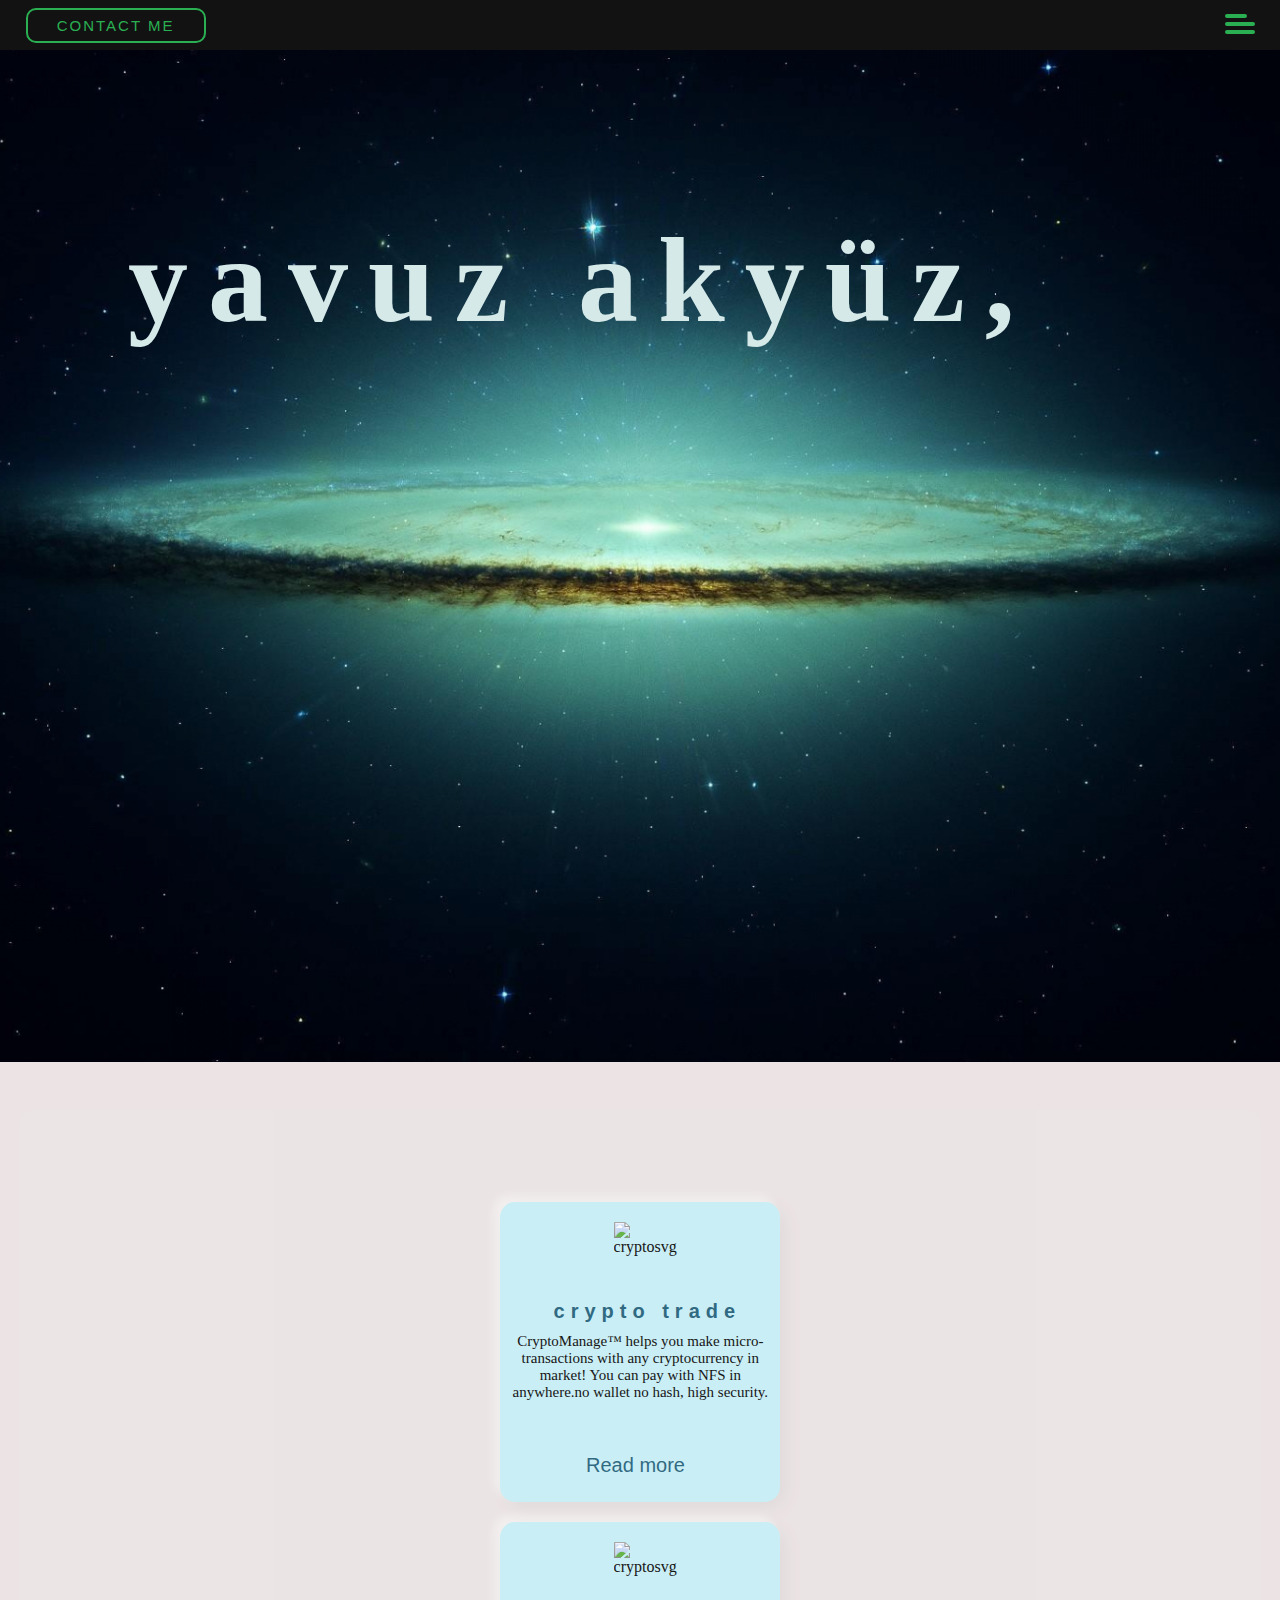
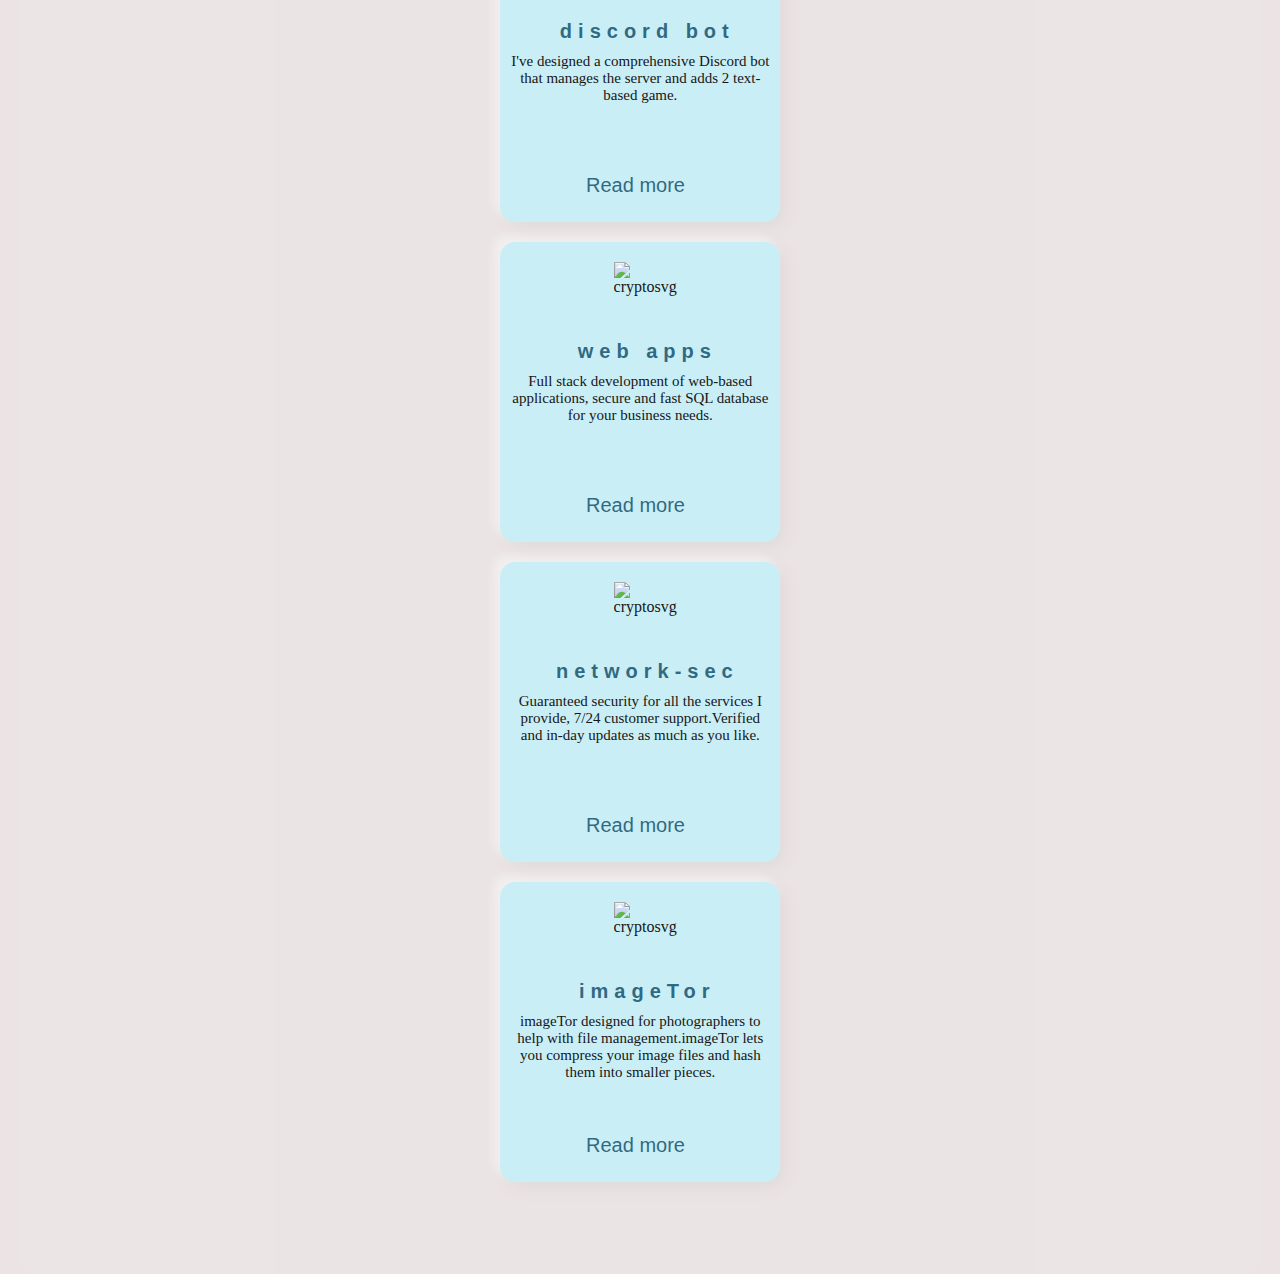
==== index.html @ 2e88dfce "PortfolioBeta2" ====
<!DOCTYPE html>
    <head>
        <meta charset="utf-8">
        <meta http-equiv="X-UA-Compatible" content="IE=edge,chrome=1">
        <title> portfolio.0.2 </title>
        <meta name="description" content="">
        <meta name="viewport" content="width=device-width">
        <link rel="stylesheet" href="./styles.css/styles.css">
        <link href="https://fonts.googleapis.com/css2?family=Roboto+Mono:ital@1&display=swap" rel="stylesheet">
        <link href="https://fonts.googleapis.com/css2?family=Ubuntu:wght@500&display=swap" rel="stylesheet">
        <link href="https://fonts.googleapis.com/css2?family=Permanent+Marker&display=swap" rel="stylesheet">
     </head>

    <body>
       
       
        <div class="bg-img">
        
        
            <h1 class="isim">
                yavuz akyüz, 
            </h1>
          
            <h2 class="meslek">
                software developer
            </h2>
          
            <img src="imgs/space-green.jpg" alt="bg-img" class="bg-img">
       
        
        
            <div class="firstscreen">
                <h1>For all your web solutions</h1>
                <p>Designing your web apps </p>
             </div>
       
         
           </div>
    
           <h1 class="headerbox">
            services
        </h1>
    
    
        <div class="body-box" id="bodyboxing">
            
              
            
            
            <div class="cards">

                <div class="card-img">
                    <img src="./imgs/bitcoin.png" alt="cryptosvg" width="120px" height="120px" class="imgimg">
                </div>
                
                <div class="card-content">
                    <h1 style="font-family: 'Trebuchet MS', 'Lucida Sans Unicode', 'Lucida Grande', 'Lucida Sans', Arial, sans-serif;">
                        <a href="#">crypto trade</a>
                    </h1>
                    <p>
                        CryptoManage™ helps you make micro-transactions with any cryptocurrency in market! You can pay with NFS in anywhere.no wallet no hash, high security. 
                    </p>
                </div>
                
                <div class="readmorediv">
                    <p class="readmorea"> <a href="#" >Read more</a> </p>
                </div>
            
            
            </div>
    
            <div class="cards">
               
                <div class="card-img">
                    <img src="./imgs/neural.png" alt="cryptosvg" width="120px" height="120px" class="imgimg">
                </div>
                
                <div class="card-content">
                    <h1 style="font-family: 'Trebuchet MS', 'Lucida Sans Unicode', 'Lucida Grande', 'Lucida Sans', Arial, sans-serif;">
                       <a href="#">discord bot</a> 
                    </h1>
                    <p>
                        I've designed a comprehensive Discord bot that manages the server and adds 2 text-based game.
                    </p>
                </div>
                <div class="readmorediv">
                    <p class="readmorea"> <a href="#" >Read more</a> </p>
                </div>
            </div>

            <div class="cards">
               
                <div class="card-img">
                    <img src="./imgs/javaapp.svg" alt="cryptosvg" width="120px" height="120px" class="imgimg">
                </div>
                
                <div class="card-content">
                    <h1 style="font-family: 'Trebuchet MS', 'Lucida Sans Unicode', 'Lucida Grande', 'Lucida Sans', Arial, sans-serif;">
                        <a href="#">web apps</a>
                    </h1>
                    <p>
                      Full stack development of web-based applications, secure and fast SQL database for your business needs. 
                    </p>
                </div>
                <div class="readmorediv">
                    <p class="readmorea"><a href="#" >Read more</a> </p>
                </div>
            </div>

            <div class="cards">
               
                <div class="card-img">
                    <img src="./imgs/seccam.svg" alt="cryptosvg" width="120px" height="120px" class="imgimg">
                </div>
                
                <div class="card-content">
                    <h1 style="font-family: 'Trebuchet MS', 'Lucida Sans Unicode', 'Lucida Grande', 'Lucida Sans', Arial, sans-serif;">
                        <a href="#">network-sec</a>
                    </h1>
                    <p>
                        Guaranteed security for all the services I provide, 7/24 customer support.Verified and in-day updates as much as you like. 
                    </p>
                </div>
                <div class="readmorediv">
                    <p class="readmorea"><a href="#" >Read more</a> </p>
                </div>
            </div>


            <div class="cards">
               
                <div class="card-img">
                    <img src="./imgs/landscape.png" alt="cryptosvg" width="120px" height="120px" class="imgimg">
                </div>
                
                <div class="card-content">
                    <h1 style="font-family: 'Trebuchet MS', 'Lucida Sans Unicode', 'Lucida Grande', 'Lucida Sans', Arial, sans-serif;">
                        <a href="#">imageTor</a>
                    </h1>
                    <p>
                        imageTor designed for photographers to help with file management.imageTor lets you compress your image files and hash them into smaller pieces.
                    </p>
                </div>
                <div class="readmorediv">
                    <p class="readmorea"><a href="#" >Read more</a> </p>
                </div>
            </div>
    
            
    
        </div>   
         

                <div class="contactactive">






                </div>
      
            <div class="contactmeblock">
                
                    <div class="socialmedia">
                        
                        
                        
                        
                        
                        <div class="socialimgs" id="skype">   <img src="./imgs/skype.svg" alt="">     </div>  
                        <div class="socialimgs" id="discord">   <img src="./imgs/Discord-Logo-Color.png" alt="" width="50px" height="50px">     </div> 
                        <div class="socialimgs" id="mail">   <img src="./imgs/mail.svg" alt="">     </div> 
                        <div class="socialimgs" id="telegram">   <img src="./imgs/telegram.svg" alt="" width="40px" height="40px">     </div> 
                        <div class="socialimgs" id="spotify">   <img src="./imgs/spotify.svg" alt="">     </div> 
                       
                        
                
                
                
                
                
                    </div>

                  




            </div>


          <!--   <div class="someblock">
                <p>Lorem ipsum dolor, sit amet consectetur adipisicing elit. Dolor ex eius non necessitatibus similique eveniet, nam dolore numquam dolorem quia, laborum odit! Culpa, provident pariatur? Necessitatibus ut adipisci odio error!</p>
            </div>  -->
    
    
        
    
    
    
        <nav >
         
         
            
            
             <div class="navbar">
               
               <!-- <div class="contact-button-div">
                        <a  href="#" class="contact-button">
                            Contact me
                        </a>
                </div>   -->


                <div class="contact-button-div">
                        <button class="contact-button">
                            contact me
                        </button>
                </div> 



                <ul class="navbar-contents">
                <li>
                <a href="index.html">Home </a>
               </li>
               <li>
                <a href="blog.html">Blog</a>
               </li>
                <li>
                <a href="#">About me</a>
                </li>
                <li>
                <a href="#">Projects</a>
                </li>
                

                </ul>
            
            
            
            
            
            
            </div>
    
           
            <div class="nav-link-container">

             <ul class="nav-links">
               <li>
                <a href="index.html">Home</a>
               </li>
               <li>
                <a href="blog.html">Blog</a>
            </li>
            <li>
                <a href="#">About me</a>
            </li>
            <li>
                <a href="google.com">Projects</a>
            </li>
            </ul>
         
        </div>
        
       
           
        
        
        <div class="burger" id="burgero">
                <div class="burgerpiece1">  </div>
                <div class="burgerpiece2"> </div>
                <div class="burgerpiece3"> </div>
            </div>
            
        
        </nav>
        
    
       
     <!--   <div class="baslik">
            <p>
                Yavuzhan Akyüz 
            </p>
            <div class="baslik-alti">
            <p >
                developer
            </p>
        </div>
        </div>
         
        <div class="para"> 
          
        <ul class="para-list">
               
               <li> HTML </li>
               <li> CSS </li>
               <li> JAVA</li>
               <li>JAVASCRIPT</li>

           </ul>
       
        </div>

    -->
        
       
         <div class="low-section">
             <p> </p>
         </div>

        
        
     <script src="app.js"></script>
    
    
    </body>



   </html>
---- styles.css/styles.css ----
* {
    margin: 0;
    padding: 0;
    box-sizing: border-box ;
    
  }
  
  
  
  body{
      
      height: 300vh;
      width: 100%;
      position: relative;
      overflow-x: hidden;
      
      min-height: 200vh;
      display: flex;
      justify-content: center;
      align-items :center;
      background: rgb(236, 228, 228);
      flex-wrap: wrap;
      
      z-index: 0;
      
     /* 
      background-image: url(../imgs/arcticmoun.jpg);
      background-size: 100% 60%;
      background-repeat: no-repeat;     */ 
    /*
       background-image: url(../imgs/spacebg.jpg);
       background-size: 100% 100%;
       background-repeat: no-repeat;    */
  
  
    }
    

    .bg-img {
        object-fit: cover;
        
        height: 59%;
        width: 100%;
        position: absolute;
        top:0;
        left:0;
        z-index: -1;
        display: flex;
        align-content: center;
        justify-content: space-evenly;
        
    }
    
    .isim{
      
        position: absolute;
        top: 20%;
        left: 10%;
        font-size: 120px;
         color: rgb(213, 233, 233);
        letter-spacing: 20px;
        font-family: 'Permanent Marker', cursive;

    }

    .meslek{
        display: none;
        position: absolute;
        top: 30%;
        
        font-size: 120px;
        color: white;
        letter-spacing: 20px;
    }




   .firstscreen{
        display: none;
        margin-right: 600px;
        margin-top: 400px;
        margin-left: 200px;
        margin-bottom: 200px;
        height: 400px;
        width: 600px;
        background-color: black;
        opacity: 0.8;
        z-index: 0;
   }
   
   
    /* .body-box{
        background-color: rgb(250, 242, 242);
        border-radius: 15px;
        opacity: 0.8;
        position: absolute;
        top: 10%;
        align-self: center;
        width: 1300px;
        height: 700px;
        z-index: -1;
        display: flex;
        justify-content: space-around;
        align-items: center;
        flex-wrap: wrap;
      
    } */
    
     .body-box{
        overflow-y: hidden;
       /* background-color: rgb(250, 242, 242); */
        background: rgb(236, 228, 228); 
       
        border-radius: 15px;
        opacity: 0.9;
        position: absolute;
       /* top: 4.2%; */
        top: 38%;
        align-self: center;
        width: 97%;
        height: 600px;
        z-index: -1;
        display: flex;
        justify-content: space-around;
        align-items: center;
        flex-wrap: unset;
        padding-right: 20px;
        padding-left: 20px;
      
    } 

    .headerbox {
       display: none;
        padding-left: 25px;
        
        position: relative;
        width: 100%;
        height: 60px;
        top:-15%;
        padding-top:  60px;
        color: rgb(5, 3, 3);
        text-transform: lowercase;
        letter-spacing: 2px;
        font-family: -apple-system, BlinkMacSystemFont, 'Segoe UI', Roboto, Oxygen, Ubuntu, Cantarell, 'Open Sans', 'Helvetica Neue', sans-serif;
        font-size: 50px;
    }

    

  
    .body-box .cards {
        overflow: hidden;
        background-color: rgb(199, 239, 247);
        opacity: 1;
        margin-top: 20px;
        margin: 10px;
        padding: 50px 30px; 
        width: auto;
        height: auto;
        display: flex;
        flex-direction: column;
        align-items: flex-start;
        width: 280px;    /* width 340px  büyük hlai */ 
        height: 520px;   /* height 520px  büyük hali*/ 
        justify-content: start;
        border-radius: 15px;
       /*  box-shadow: -6px -6px 20px rgba(255,255,255,0.6),  
                    6px 6px 20px rgba(0,0,0, 0.5);  */
                    
                    box-shadow:  -6px -6px 10px rgba(255,255,255,0.5),
                     6px   6px 20px    rgba(0,0,0, 0.05);   
                    z-index: 2;
                 transition: all 0.2s ease-in;
                      
    }


    .body-box .cards:hover
    {
        box-shadow:  -6px -6px 20px rgba(255,255,255,0.6),  
         6px 6px 20px rgba(0,0,0, 0.5);
       /* box-shadow: inset -6px -6px 10px rgba(255,255,255,0.5),
                    inset 6px   6px 20px    rgba(0,0,0, 0.05);  */

        
        transform: scale(1.1);
        background-color: rgb(42, 175, 82);
    
    }
    
    
    
    .body-box .cards .card-img {
     
       align-self: center;
       margin-top: 10px;

    }
  
    .body-box .cards p{
        
        font-size: 20px;
        margin-top: 5px;
        cursor: default;
        
 
     }
     .body-box .cards h1 a{
        color: rgb(27, 93, 119);
        font-family: 'Trebuchet MS', 'Lucida Sans Unicode', 'Lucida Grande', 'Lucida Sans', Arial, sans-serif;
        text-decoration: none;
        align-self: center;
        font-size: 30px;
        margin-top: 10px;
        letter-spacing: 6px;
        
     }
  
     .card-content{
        position: relative;
        right: 13.5%;
        
        text-align: center;
         cursor: default;
         padding-top: 7px;
         
     }

     .card-content h1{
        position: relative;
        right: 10%;
        text-align: center;
        cursor: default;
        width: 350px; 
             
    } 

     
    .card-content p{
        padding-top: 7px;
        text-align: center;
        cursor: default;
        width: 280px; 
        height: 200px;
        font-family: 'Times New Roman', Times, serif;
        padding:10px 10px;
    } 
     
    
    
     .body-box .cards .readmorediv   {
       
        position: relative;
        align-self: center;
        /* left: 11%;*/
        width: 300px;
        height: 300px;
        bottom: -4%;
        text-align: center;
        border-radius: 15px;
       /* box-shadow:  -6px -6px 10px rgba(255,255,255,0.5),
                     6px   6px 20px    rgba(0,0,0, 0.05);  */
        transform-origin: center;
        
       
    
    }
   /* .readmorediv::hover {
        box-shadow: inset -2px -2px 10px rgba(255,255,255,0.5),
        inset 2px   2px 10px    rgba(0,0,0, 0.05);
       
    }  */

    /* .body-box .cards .readmorediv a   {
        text-decoration: none;
        color:rgb(27, 93, 119);
        font-size: 25px;
    

    }
    */
    
    
    

    .readmorea a{
        font-family: 'Trebuchet MS', 'Lucida Sans Unicode', 'Lucida Grande', 'Lucida Sans', Arial, sans-serif;
        text-decoration: none;
        color:rgb(27, 93, 119);
        font-size: 25px;
        margin-right: 9px;
        transition: ease-in 350ms;
        z-index: 10;
       
    }

    
   /* .body-active{
    opacity: 0.2;
    transition: 300ms ease-out;
  } */
  
  
   .contactmeblock {
        
        position: absolute;
        top: 36%;
        transform: translateX(50%);
        left: 0%;
        width: 56px;
        height: 256px;
        background-color: rgb(250, 242, 242);
        opacity: 0.9;
        border-radius: 15px;
        
        display: flex;
        flex-direction: column;
        justify-content: space-evenly;
        align-items: center; 
        display: none;
    }
  
    .socialmedia{
       cursor: pointer;
      
    }


    


    .socialimgs {
        transition: ease-in 0.2s;


    }
    
    
    
   .socialimgs:hover {
        transform: scale(1.2);
    }  
    
   
    /* .contactmeblock {
        position: absolute;
        top: 36%;
        transform: translateX(50%);
        left: -13.5%;
        width: 500px;
        height: 250px;
        background-color: rgb(250, 242, 242);
        opacity: 0.9;
        border-radius: 15px;
        
    }
  
    .contactmeblock p{
        display: none;
    } */
    
    
   /* .someblock{
        position: relative;
        right: 26%;
        top: -150px;
        transform: translateX(50%);
        background-color: rgb(250, 242, 242);
        opacity: 0.9;
        width: 1000px;
        height: 250px;
        z-index: 1;
        border-radius: 15px;
    }


    .someblock p{
        display: none;
    }
     */
  
  
  
  
  
  
  
  
  
  
  
  
  
  .logo{
      position: absolute;
      top: 3%;
      left: 46%;
      align-self: center;
      z-index: 1px;
      transition: 800ms ease;
  }
  
  .logo:hover{
      transform: rotate(-360deg);
      filter: opacity(0.8);
  }
  
  
  
  .navbar{
      
     position: fixed;
      top: 0;
      right: 0;
      background-color: rgb(19, 18, 18);
      
      height: 50px;
      width: 100%;
      
      display: flex;
      justify-content: start;
       

  
    }


    .navbar .contact-button-div{
       
       
        position: fixed;
        top: 0.9%;
        right: 6%;
        margin-right: 8px;
        height: 35px;
        width: 180px;
        display: flex;
        justify-content: flex-start;
        align-items: flex-start;
        
        stroke-width: 2px;
        stroke: rgb(0, 0, 0);
        

    }

    .contact-button-div .contact-button{
        padding-right: 5px;
        border-radius: 10px;
        padding-top: 7px;
        
        width: 100%;
        height: 100%;
        font-family: 'Lucida Sans', 'Lucida Sans Regular', 'Lucida Grande', 'Lucida Sans Unicode', Geneva, Verdana, sans-serif;
        font-size: 18px;
        text-align: center;
        letter-spacing: 2px;
        text-transform: uppercase;
    } 

       
    .contact-button-div .contact-button {
        border: 2px solid rgb(42, 175, 82);
        background-color: rgb(19, 18, 18);
        color: rgb(42, 175, 82);
        padding: 5px 20px;
        font-size: 15px;
        cursor: pointer;
       
        
      }

    
    .navbar-contents{
        list-style-type: none;
        display: flex;
        flex-direction: row;
        width: 90%;
        height: 100%;
        padding-top: 5px;
       
    }
     
    .navbar-contents a:hover {
         color: rgb(169, 237, 240); 
       
        transition: ease 400ms;
    }
     


    .navbar a {
        cursor: pointer;
        text-decoration: none;
        /* color: #00CAE7; */
        color: rgb(42, 175, 82);
        font-size: 30px;
        margin-left: 30px;
        z-index: 1;
    }
  
  
  
  
    .container{
      position: absolute;
      top: 10%;
      height: 70%;
      width: 50%;
      background: rgb(23, 41, 80);
      align-content: center;
      z-index: -2;
      
  }
  .page-in{
      
    left: 30%;
       top: 30%;
     
      
  }
  
  
  
  /* .nav-links{
     
     list-style: none;
     position: absolute;
     width: 30vh;
     height: 100%;
     top: 0;
     right: 0px;
     display: flex;
     flex-direction: column;
     justify-content: center;
     align-items: center;
     transform: translateX(100%);
     transition: transform 400ms ease-out;
     background: #49796B;
     opacity: 0;
     

      
       
       
  } */   /* I have changed the animation to fade in */
  
  .nav-link-container{
      
      background-color: rgb(5, 18, 30);
      position: fixed;
      top: 0;
      left: 0;
      height: 120%;
      width: 100%;
      z-index: -2;
      opacity: 0;
      transition: opacity 300ms ease-out;
      display: flex;
      flex-direction: column;
      justify-content: center;
      align-items: center;
      flex-wrap: nowrap;
  }
  
  
  .nav-links{
    overflow-y: visible;
    position: absolute;
    list-style: none;
    text-align: center;
    
    top: 10%;
    width: 350px;
    height:620px;
    
    right: 50%;
    display: flex;
    flex-direction: column;
    justify-content: center;
    align-self: center;
    flex-wrap: nowrap;
   
    opacity: 1;
    transition: opacity 300ms ease-out;
    background: #d1f1e9; 
    background-color: rgb(5, 18, 30);
    
    

  }



  
   /*  .nav-links{
     
    list-style: none;
    position: fixed;
                     /*  width: 30vh;  
    width: 40%;
    height: 40%;
    top: 0;
    right: 0px;
    display: flex;
    flex-direction: column;
    justify-content: center;
    align-items: center;
    flex-wrap: nowrap;
    padding-top: 200px;
    padding-bottom: 200px;
    opacity: 1;
    transition: opacity 300ms ease-out;
    /*  background: #d1f1e9; 
    background-color: rgb(80, 74, 74);
    z-index: -2;
    

     
      
      
 }    */
 
  
 
 
 
 .nav-active{
    
    
    
    opacity: 1;
    
    z-index: 1;
        
       
      
      
  }
  
  
  
  
  
  
  /* .nav-active2{
  opacity: 1;
  }
  */
  
  
  .nav-bg {
      
      position: absolute;
      top: 0;
      left: 0;
      width: 20%;
      height: 20%;
      transform: translateX(-100%);
      transition: transform 300ms ease-in;
      
      
      
      
  }
  
  .nav-bg-active{
      transform: translateX(0%);
      transition: transform 300ms ease-in;
      
  }
  
 /* .nav-links li{
      position: relative;
      top: 5%;
      margin-top: 30px;
      margin-bottom: 100px;
      padding-right: 10px;
      padding-left: 10px;
      
      
  } */
  

  .nav-links li{
    position: relative;
    top: 5%;
    margin-top: 30px;
    margin-bottom: 100px;
    padding-right: 10px;
    padding-left: 10px; 
    text-align: center;
   }



  .nav-links li a{
      transition: 400ms ease;
      
  }
  
  .nav-links li a:hover {
      color: rgb(28, 35, 66);
  }
  
  .nav-links  a{
       position: absolute;
       text-decoration: none;
      /* color: rgb(253, 130, 15); */
       color: #00CAE7;
       color: rgb(42, 175, 82);
       font-family: Georgia, 'Times New Roman', Times, serif;
       font-size: 47px;
       z-index: 1;
       letter-spacing: 4px;
       
       width: 300px;
       
       
       
       
  
      }
  
  .burger{
       display: block;
        position: fixed;
        top: 1.5%;
        right:2.7%;
        width: 20px;
        display: block;
        cursor: pointer;
        z-index: 2;
        opacity: 1;
        
  }
  
  
  .burgerpiece1 {
      border-radius: 5px;
      width: 110%;
      height: 4px;
      /*background-color:#00CAE7; */
      background-color: rgb(42, 175, 82);
      transition: all .5s ease-in-out;
  }
  
  .burgerpiece2{
        border-radius: 5px;
        margin-top: 4px;
         width: 150%;
        height: 4px;
        /* background-color:#00CAE7; */
        background-color: rgb(42, 175, 82);
        transition: all .5s ease-in-out;
  }
  .burgerpiece3{
        border-radius: 5px;
        margin-top: 4px;
        width: 150%;
         height: 4px;
       /*  background-color: #00CAE7; */
        background-color: rgb(42, 175, 82);
        transition: all .5s ease-in-out;
  }

  .burgerpiece1::before{
       color: red;
    transform:translateY(-16px);
}
  .burgerpiece1::after{
       
        transform:translateY(16px);
  }


  .baslik{
      
      color: seagreen;
      font-size: 25px;
      position: absolute;
      top: 20%;
      letter-spacing: 20px;
      font-family: 'Roboto Mono', monospace;
      text-transform: uppercase;
      text-align: center;
      z-index: -1;
  }
  
  .baslik-alti{
     margin-top: 30px;
  }
  
  
  .gallery{
      
      
      top: 50%;
      position: absolute;
      width: 100px;
      height: 100px;
      transform-style: preserve-3d;
      animation: anime 20s linear infinite;
      
    
  }
  
  
  
  @keyframes anime 
  {
       0% {
           transform: perspective(1000px) rotateY(0deg);
       }
       100% {
          transform: perspective(1000px) rotateY(360deg);
      }
        
  
  }
  .gallery span {
      
      position: absolute;
      top: 0;
      left: 0;
      width: 100%;
      height: 100%;
      transform-origin: center;
      transform-style: preserve-3d;
      transform: rotateY(calc(var(--i) * 70deg )) translateZ(120px);
     -webkit-box-reflect: below 0px linear-gradient(transparent, transparent, rgb(8, 8, 8));
      
  }
  
  .gallery span img{
      position: absolute;
      top: 0;
      left: 0;
      width: 100%;
      height: 100%;
      object-fit: contain;
      
  }
  
  
  
  .para-list{
      position: relative;
      margin-top: 200px;
      color: seagreen;
      top: 100px;
      list-style: none;
      display: flex;
      flex-direction: column;   
      z-index: -1;
      
  
  }
  
  .para-list li  {
      letter-spacing: 10px;
      font-family: 'Roboto Mono', monospace;
      color: seagreen;
      font-size: 20px;
      margin-bottom: 10%;
  }
  
  .low-section{
   /* background-image: url(../imgs/waterscale.jpg);
    background-size: 100% 60%;
    background-repeat: no-repeat;  */
     position: absolute;
      
      /* width: 200%;
      height: 100%; */
      bottom: -500px;
      display: block;
      background-color: rgb(207, 210, 245);
      z-index: -2;
      
  }

  @media only screen and (max-width: 1480px ){   /* 1580 */
      body{
            height: 80vh;

      }

      .bg-img img {
        
        object-fit: cover;
        height: 100%;
      }

      .headerbox{
          top: 9%;
      }
      
      .body-box{
        
        margin-top: 30px;
        height: 98%;
        display: flex;
        flex-direction: column;
        justify-content: center;
        
        top: 60%;
      }
      
      .body-box .cards{
        height: 300px;
        
        margin-top: 10px;

        
      }

      .body-box .cards:hover{
          transform: scale(1);
      }

      .body-box .cards .card-img{
          width: 20px;
          height: 20px;
          position: relative;
          top: -10%;
          left: -12%;
          align-self: center;
          transform: translateX(50%);

      }
      
      .body-box .cards .card-content{
          width: 280px;
          align-content: center;
      }

      .body-box .cards .card-content a {
       font-size: 20px;
       display: inline;
       
       
       
    }

    .body-box .cards .card-content p {
        font-size: 15px;
        height: 150px;
        padding-top: 2px;
        
        
     }

     .body-box .cards .readmorediv{
         height: 40px;
         width: 120px;
         margin-top: -40px;
         
     }

     .body-box .cards .readmorediv a {
       font-size: 20px;
       width: 100%;
       height: 100%;
       
    }



      .imgimg{
        width: 60px;
        height: 60px;
        position: relative;
        top: -20px;
        
      }

      .contactmeblock{
          display: none;
      }
      .navbar-contents{
          display: none;
      }

      .contact-button-div{
          left: 2%;
      }
     

      
  }
  

  @media only screen and (max-height: 760px ) { 
    .burger{
          
        margin-right: 16px;
        margin-top: 8px;

    }

    .contact-button-div{
        right: 20%;
    }
    
       

        .body-box .cards {
           cursor: pointer;
        }
        .readmorediv{
           display: none;
        }

        .cards .card-img {
            padding-bottom: 10px;
        }
        
        
        
        .cards .card-content p {
            font-size: 5px;
           cursor: pointer;
            
            height: 30px;
        }
  
    }


  @media only screen and (max-height: 655px ){

    
  


  .readmorediv {
        display: none;
  }

  .body-box .cards {
      cursor: pointer;
      
  }
  
  .cards .card-content{
    top: -20px;
    
   /*  overflow-y: scroll; */
    height: 200px;
    width: 5px;
    overflow-x: hidden;
    cursor: pointer;
  }
  
  .cards .card-img{
      margin-bottom: 30px;
  }
  
  .cards .card-content p {
      font-size: 5px;
     cursor: pointer;
      
      height: 30px;
  }

  .cards .card-content a {
    width: 200px;
}




/* .cards .card-content::-webkit-scrollbar {
    -webkit-appearance: none;
    width: 5px;
}

.cards .card-content::-webkit-scrollbar-thumb {
    border-radius: 4px;
    background-color: rgba(0, 0, 0, .5);
    -webkit-box-shadow: 0 0 1px rgba(255, 255, 255, .5);
}
 */

  }
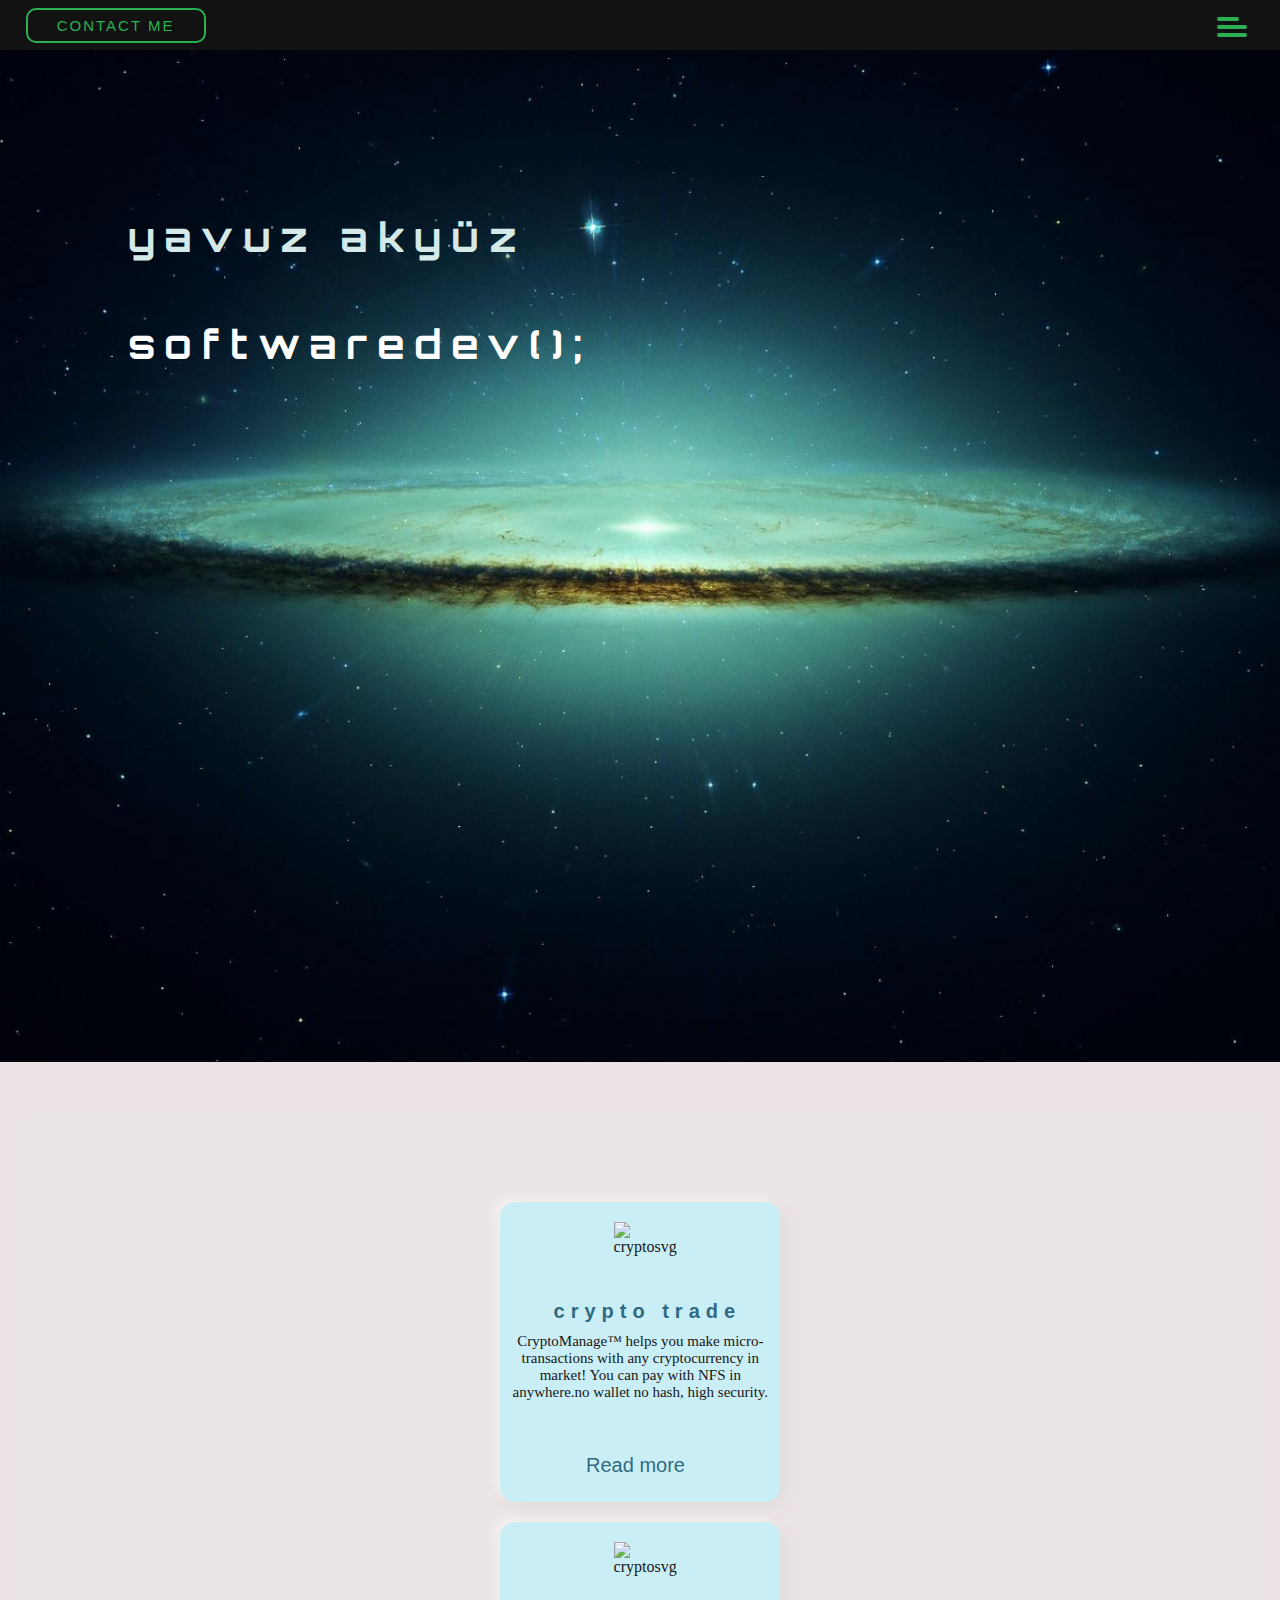
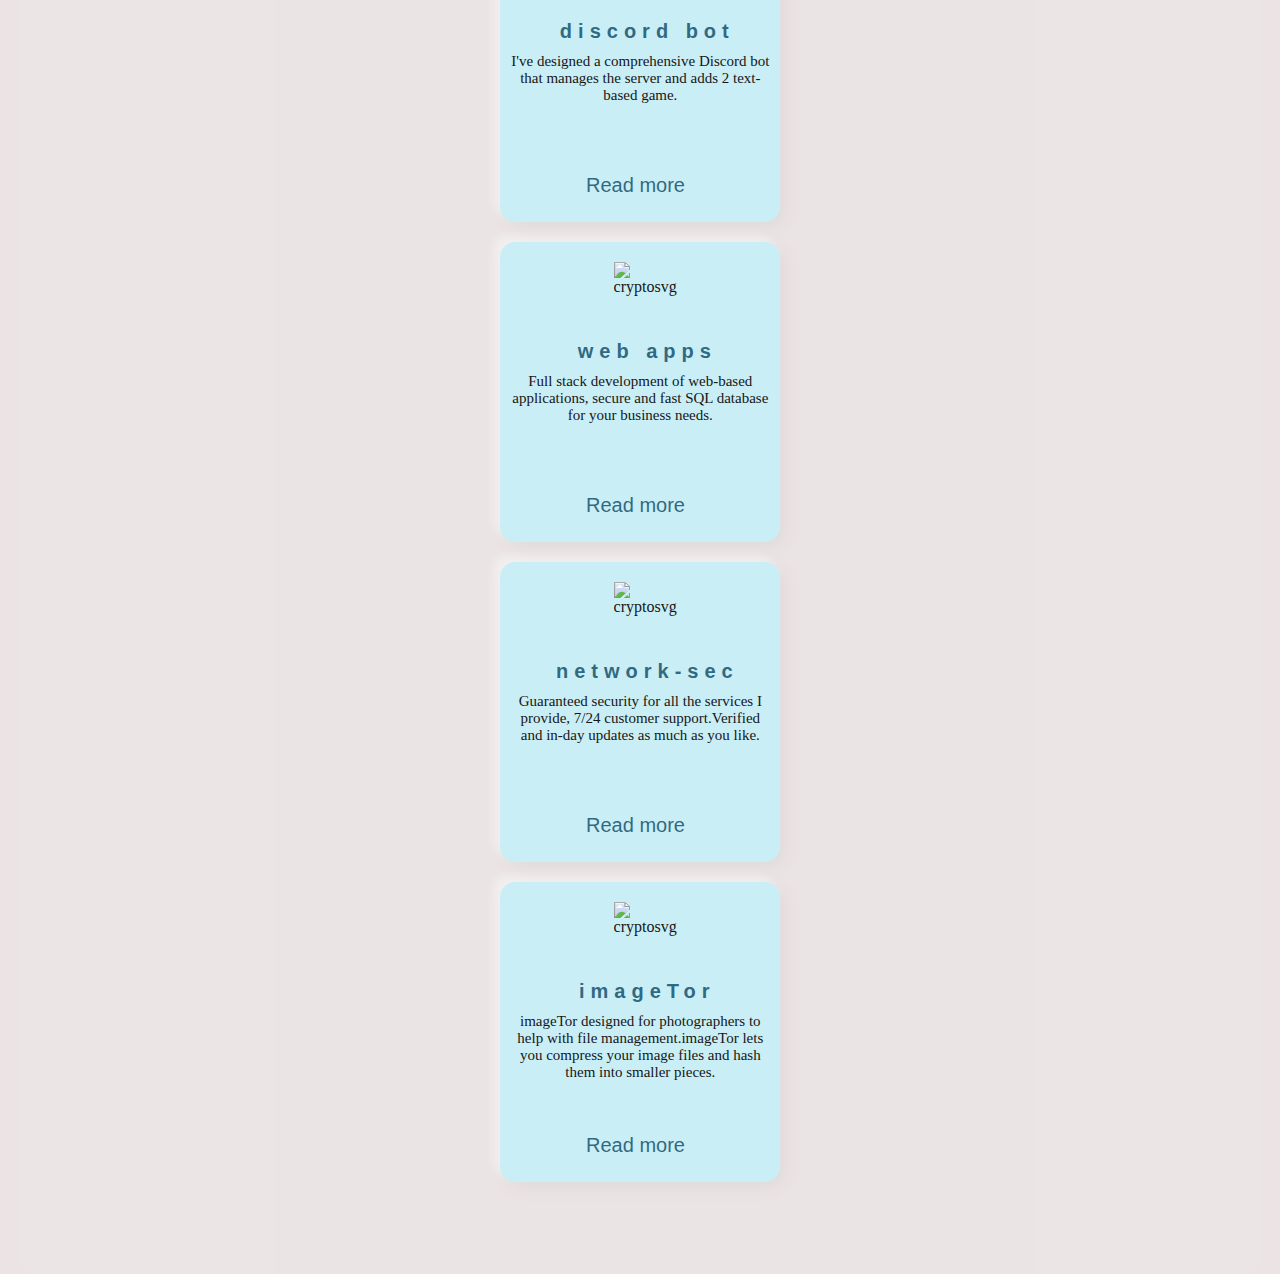
==== commit 35bbbc8e: "beta 5 son" ====
--- a/index.html
+++ b/index.html
@@ -8,7 +8,7 @@
         <link rel="stylesheet" href="./styles.css/styles.css">
         <link href="https://fonts.googleapis.com/css2?family=Roboto+Mono:ital@1&display=swap" rel="stylesheet">
         <link href="https://fonts.googleapis.com/css2?family=Ubuntu:wght@500&display=swap" rel="stylesheet">
-        <link href="https://fonts.googleapis.com/css2?family=Permanent+Marker&display=swap" rel="stylesheet">
+        <link href="https://fonts.googleapis.com/css2?family=Orbitron&display=swap" rel="stylesheet">
      </head>
 
     <body>
@@ -18,11 +18,11 @@
         
         
             <h1 class="isim">
-                yavuz akyüz, 
+                yavuz akyüz
             </h1>
           
             <h2 class="meslek">
-                software developer
+                softwaredev();
             </h2>
           
             <img src="imgs/space-green.jpg" alt="bg-img" class="bg-img">
@@ -55,7 +55,7 @@
                 
                 <div class="card-content">
                     <h1 style="font-family: 'Trebuchet MS', 'Lucida Sans Unicode', 'Lucida Grande', 'Lucida Sans', Arial, sans-serif;">
-                        <a href="#">crypto trade</a>
+                        <a href="404.html">crypto trade</a>
                     </h1>
                     <p>
                         CryptoManage™ helps you make micro-transactions with any cryptocurrency in market! You can pay with NFS in anywhere.no wallet no hash, high security. 
@@ -63,7 +63,7 @@
                 </div>
                 
                 <div class="readmorediv">
-                    <p class="readmorea"> <a href="#" >Read more</a> </p>
+                    <p class="readmorea"> <a href="404.html" >Read more</a> </p>
                 </div>
             
             
@@ -84,7 +84,7 @@
                     </p>
                 </div>
                 <div class="readmorediv">
-                    <p class="readmorea"> <a href="#" >Read more</a> </p>
+                    <p class="readmorea"> <a href="404.html" >Read more</a> </p>
                 </div>
             </div>
 
@@ -96,14 +96,14 @@
                 
                 <div class="card-content">
                     <h1 style="font-family: 'Trebuchet MS', 'Lucida Sans Unicode', 'Lucida Grande', 'Lucida Sans', Arial, sans-serif;">
-                        <a href="#">web apps</a>
+                        <a href="404.html">web apps</a>
                     </h1>
                     <p>
                       Full stack development of web-based applications, secure and fast SQL database for your business needs. 
                     </p>
                 </div>
                 <div class="readmorediv">
-                    <p class="readmorea"><a href="#" >Read more</a> </p>
+                    <p class="readmorea"><a href="404.html" >Read more</a> </p>
                 </div>
             </div>
 
@@ -115,14 +115,14 @@
                 
                 <div class="card-content">
                     <h1 style="font-family: 'Trebuchet MS', 'Lucida Sans Unicode', 'Lucida Grande', 'Lucida Sans', Arial, sans-serif;">
-                        <a href="#">network-sec</a>
+                        <a href="404.html">network-sec</a>
                     </h1>
                     <p>
                         Guaranteed security for all the services I provide, 7/24 customer support.Verified and in-day updates as much as you like. 
                     </p>
                 </div>
                 <div class="readmorediv">
-                    <p class="readmorea"><a href="#" >Read more</a> </p>
+                    <p class="readmorea"><a href="404.html" >Read more</a> </p>
                 </div>
             </div>
 
@@ -135,7 +135,7 @@
                 
                 <div class="card-content">
                     <h1 style="font-family: 'Trebuchet MS', 'Lucida Sans Unicode', 'Lucida Grande', 'Lucida Sans', Arial, sans-serif;">
-                        <a href="#">imageTor</a>
+                        <a href="404.html">imageTor</a>
                     </h1>
                     <p>
                         imageTor designed for photographers to help with file management.imageTor lets you compress your image files and hash them into smaller pieces.
@@ -229,10 +229,10 @@
                 <a href="blog.html">Blog</a>
                </li>
                 <li>
-                <a href="#">About me</a>
+                <a href="404.html">About me</a>
                 </li>
                 <li>
-                <a href="#">Projects</a>
+                <a href="404.html">Projects</a>
                 </li>
                 
 
@@ -256,10 +256,10 @@
                 <a href="blog.html">Blog</a>
             </li>
             <li>
-                <a href="#">About me</a>
+                <a href="404.html">About me</a>
             </li>
             <li>
-                <a href="google.com">Projects</a>
+                <a href="404.html">Projects</a>
             </li>
             </ul>
          
--- a/styles.css/styles.css
+++ b/styles.css/styles.css
@@ -56,21 +56,22 @@
         position: absolute;
         top: 20%;
         left: 10%;
-        font-size: 120px;
+        font-size: 40px;
          color: rgb(213, 233, 233);
-        letter-spacing: 20px;
-        font-family: 'Permanent Marker', cursive;
+        letter-spacing: 10px;
+        font-family: 'Orbitron', sans-serif;
 
     }
 
     .meslek{
-        display: none;
+        
         position: absolute;
         top: 30%;
-        
-        font-size: 120px;
+        left: 10%;
+        font-size: 40px;
         color: white;
-        letter-spacing: 20px;
+        letter-spacing: 10px;
+        font-family: 'Orbitron', sans-serif;
     }
 
 
@@ -552,7 +553,7 @@
       position: fixed;
       top: 0;
       left: 0;
-      height: 120%;
+      height: 100%;
       width: 100%;
       z-index: -2;
       opacity: 0;
@@ -571,8 +572,8 @@
     list-style: none;
     text-align: center;
     
-    top: 10%;
-    width: 350px;
+    
+    width: 300px;
     height:620px;
     
     right: 50%;
@@ -882,11 +883,26 @@
   }
 
   @media only screen and (max-width: 1480px ){   /* 1580 */
-      body{
+      
+    .burger{
+       margin-top: 3px;
+       margin-right: 8px;
+    }
+    
+    
+    
+    
+    
+    
+    body{
             height: 80vh;
 
       }
 
+      
+      
+      
+      
       .bg-img img {
         
         object-fit: cover;
@@ -993,6 +1009,11 @@
   
 
   @media only screen and (max-height: 760px ) { 
+    
+    
+    
+    
+    
     .burger{
           
         margin-right: 16px;
@@ -1032,7 +1053,7 @@
   @media only screen and (max-height: 655px ){
 
     
-  
+   
 
 
   .readmorediv {
@@ -1084,4 +1105,21 @@
 }
  */
 
-  } +  } 
+
+
+  @media only screen and (max-width: 538px ) { 
+    
+
+     
+    
+
+
+    .bg-img{
+        overflow: hidden;
+    }
+
+
+
+
+  }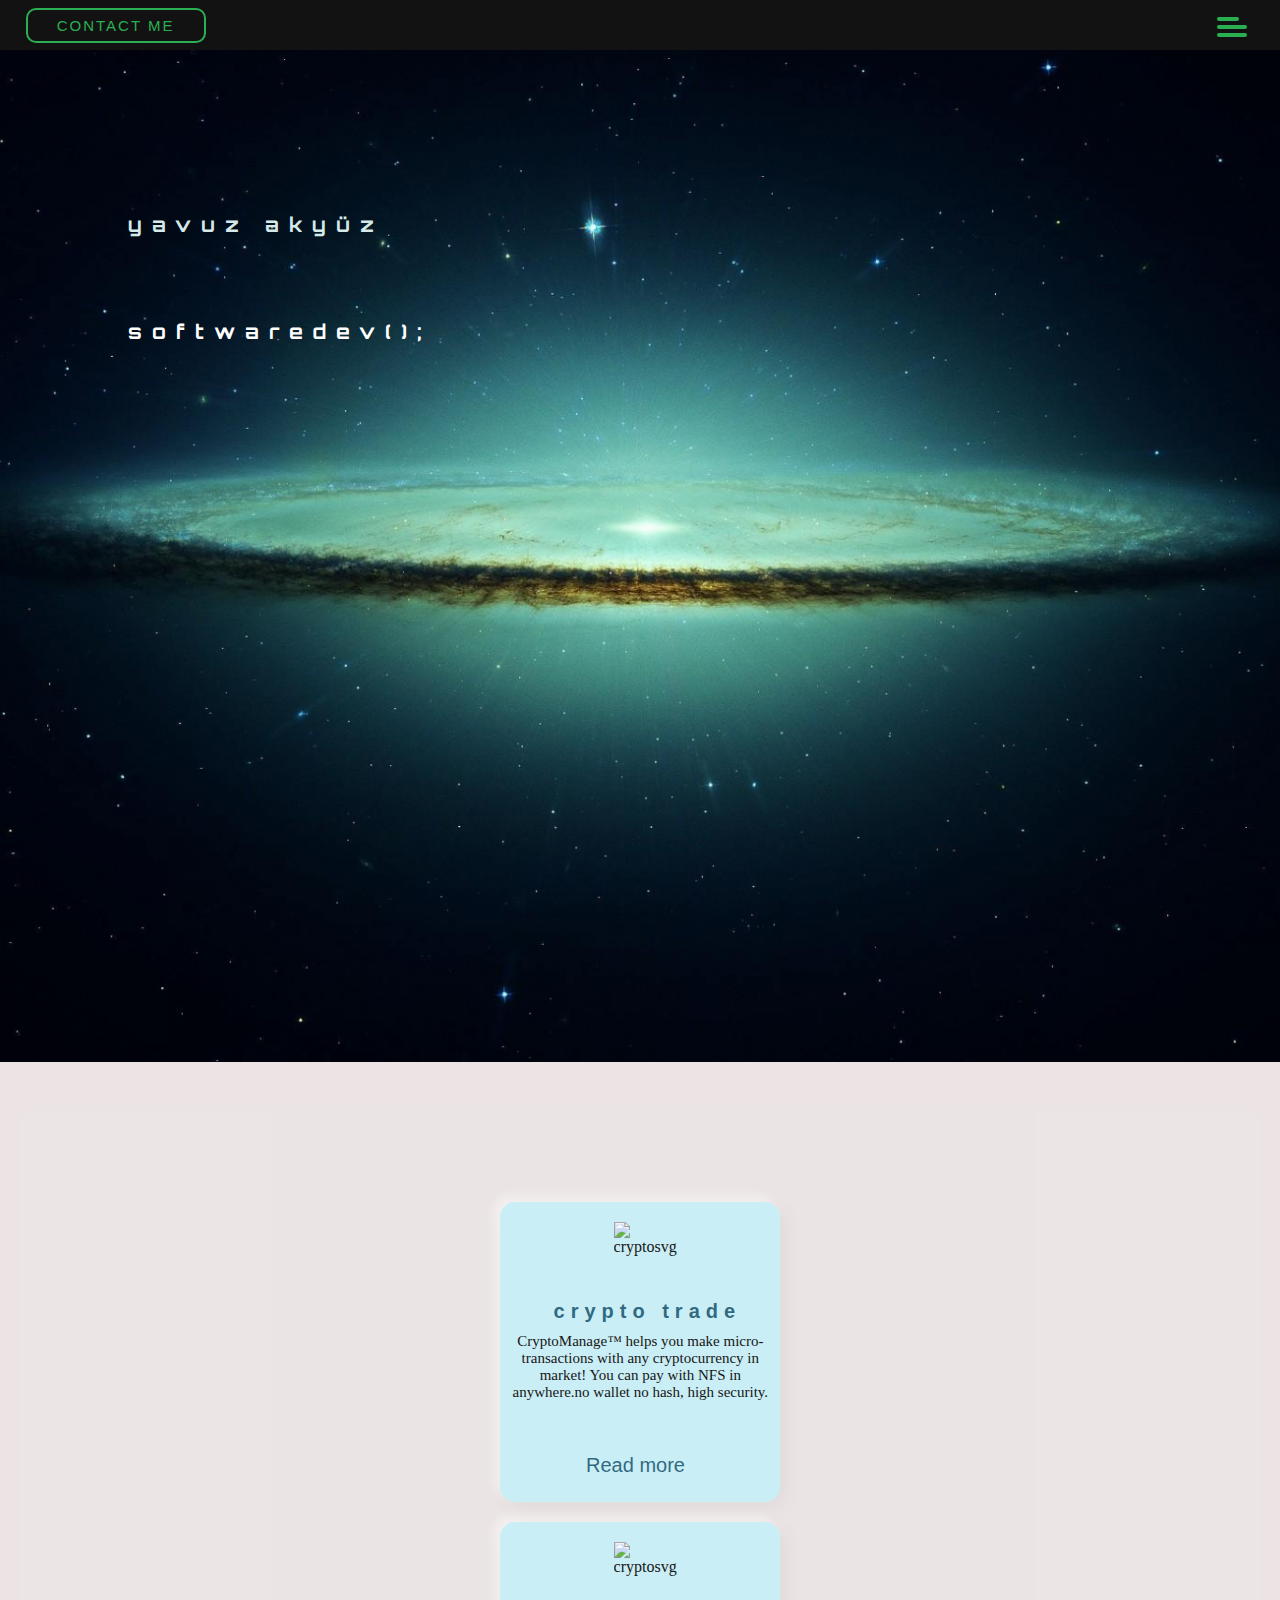
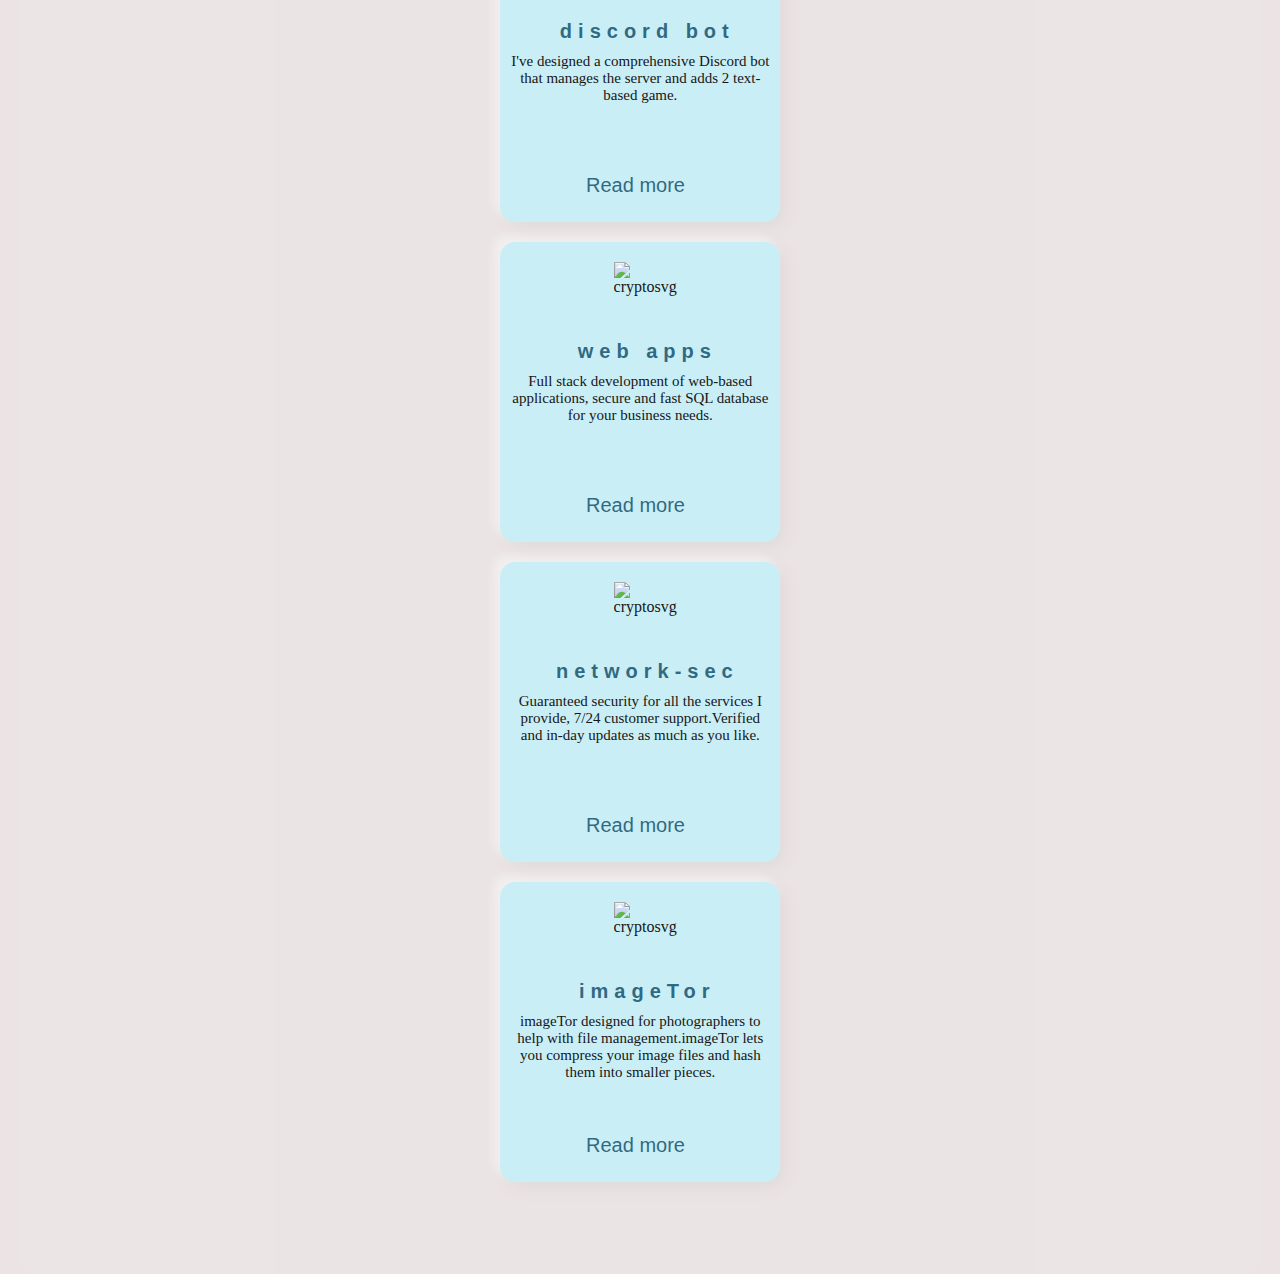
==== commit c7cb39aa: "beta 6 son son" ====
--- a/index.html
+++ b/index.html
@@ -216,6 +216,7 @@
                 <div class="contact-button-div">
                         <button class="contact-button">
                             contact me
+                              
                         </button>
                 </div> 
 
--- a/styles.css/styles.css
+++ b/styles.css/styles.css
@@ -461,12 +461,25 @@
     } 
 
        
-    .contact-button-div .contact-button {
+    .contact-button-div .contact-button  {
         border: 2px solid rgb(42, 175, 82);
         background-color: rgb(19, 18, 18);
+       
         color: rgb(42, 175, 82);
         padding: 5px 20px;
         font-size: 15px;
+        cursor: pointer;
+        width: 500px;
+        
+      }
+
+          
+    .contact-button-div .contact-button a {
+       padding-top: 10px;
+        width: 120px;
+        height: 100%;
+       
+        font-size: 14px;
         cursor: pointer;
        
         
@@ -1004,6 +1017,14 @@
       }
      
 
+      .isim{
+          font-size: 20px;
+      }
+      .meslek{
+          font-size: 20px;
+      }
+
+
       
   }
   
@@ -1023,6 +1044,7 @@
 
     .contact-button-div{
         right: 20%;
+        margin-top: 3px;
     }
     
        
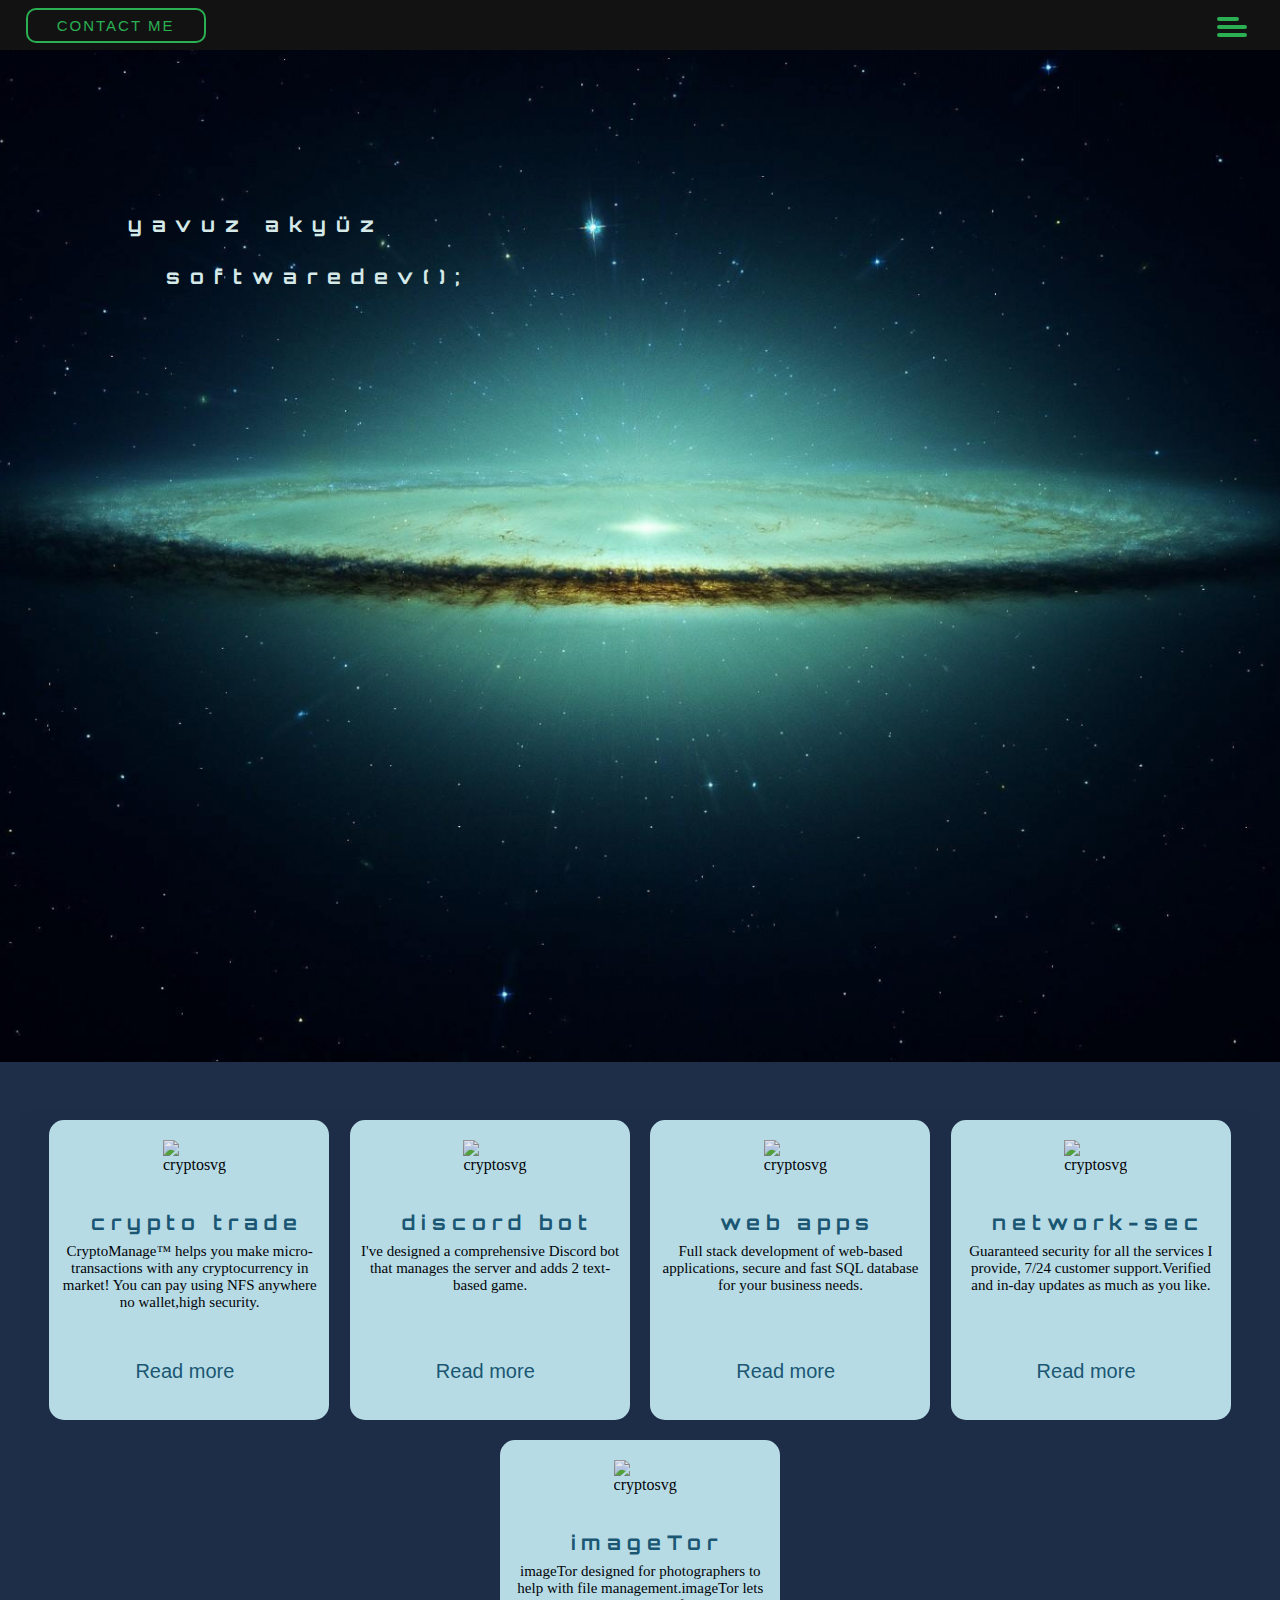
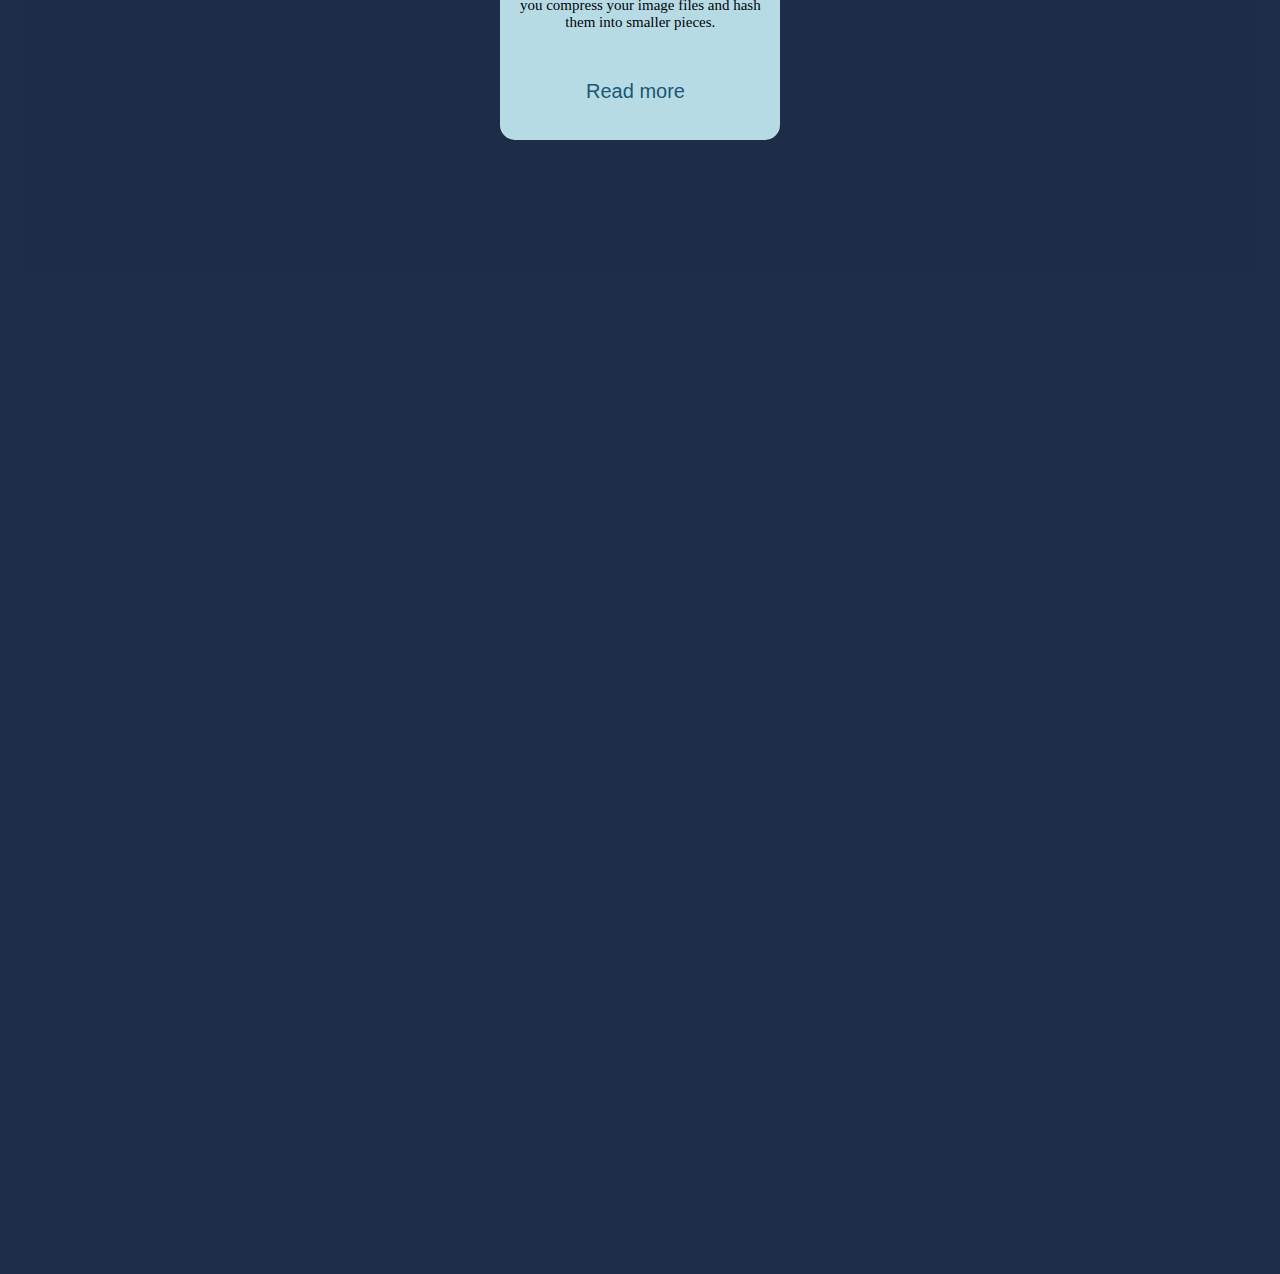
==== commit 2dbfbe16: "beta8" ====
--- a/index.html
+++ b/index.html
@@ -2,7 +2,7 @@
     <head>
         <meta charset="utf-8">
         <meta http-equiv="X-UA-Compatible" content="IE=edge,chrome=1">
-        <title> portfolio.0.2 </title>
+        <title> Yavuz|CS </title>
         <meta name="description" content="">
         <meta name="viewport" content="width=device-width">
         <link rel="stylesheet" href="./styles.css/styles.css">
@@ -47,7 +47,7 @@
               
             
             
-            <div class="cards">
+            <div class="cards" onclick="go404()" >
 
                 <div class="card-img">
                     <img src="./imgs/bitcoin.png" alt="cryptosvg" width="120px" height="120px" class="imgimg">
@@ -58,18 +58,18 @@
                         <a href="404.html">crypto trade</a>
                     </h1>
                     <p>
-                        CryptoManage™ helps you make micro-transactions with any cryptocurrency in market! You can pay with NFS in anywhere.no wallet no hash, high security. 
-                    </p>
-                </div>
-                
-                <div class="readmorediv">
-                    <p class="readmorea"> <a href="404.html" >Read more</a> </p>
-                </div>
-            
-            
-            </div>
-    
-            <div class="cards">
+                        CryptoManage™ helps you make micro-transactions with any cryptocurrency in market! You can pay using NFS anywhere no wallet,high security. 
+                    </p>
+                </div>
+                
+                <div class="readmorediv">
+                    <p class="readmorea"> <a href="#">Read more</a> </p>
+                </div>
+            
+            
+            </div>
+    
+            <div class=cards onclick="go404()"  >
                
                 <div class="card-img">
                     <img src="./imgs/neural.png" alt="cryptosvg" width="120px" height="120px" class="imgimg">
@@ -84,11 +84,11 @@
                     </p>
                 </div>
                 <div class="readmorediv">
-                    <p class="readmorea"> <a href="404.html" >Read more</a> </p>
-                </div>
-            </div>
-
-            <div class="cards">
+                    <p class="readmorea"> <a href="#" >Read more</a> </p>
+                </div>
+            </div>
+
+            <div class="cards"   onclick="go404()" >
                
                 <div class="card-img">
                     <img src="./imgs/javaapp.svg" alt="cryptosvg" width="120px" height="120px" class="imgimg">
@@ -103,11 +103,11 @@
                     </p>
                 </div>
                 <div class="readmorediv">
-                    <p class="readmorea"><a href="404.html" >Read more</a> </p>
-                </div>
-            </div>
-
-            <div class="cards">
+                    <p class="readmorea"><a href="#" >Read more</a> </p>
+                </div>
+            </div>
+
+            <div class="cards"  onclick="go404()">
                
                 <div class="card-img">
                     <img src="./imgs/seccam.svg" alt="cryptosvg" width="120px" height="120px" class="imgimg">
@@ -122,12 +122,12 @@
                     </p>
                 </div>
                 <div class="readmorediv">
-                    <p class="readmorea"><a href="404.html" >Read more</a> </p>
-                </div>
-            </div>
-
-
-            <div class="cards">
+                    <p class="readmorea"><a href="#" >Read more</a> </p>
+                </div>
+            </div>
+
+
+            <div class="cards" onclick="go404()" >
                
                 <div class="card-img">
                     <img src="./imgs/landscape.png" alt="cryptosvg" width="120px" height="120px" class="imgimg">
@@ -142,7 +142,7 @@
                     </p>
                 </div>
                 <div class="readmorediv">
-                    <p class="readmorea"><a href="#" >Read more</a> </p>
+                    <p class="readmorea"> <a href="#" >Read more</a> </p>
                 </div>
             </div>
     
@@ -151,14 +151,7 @@
         </div>   
          
 
-                <div class="contactactive">
-
-
-
-
-
-
-                </div>
+                
       
             <div class="contactmeblock">
                 
@@ -214,7 +207,7 @@
 
 
                 <div class="contact-button-div">
-                        <button class="contact-button">
+                        <button class="contact-button" onclick="go404()">
                             contact me
                               
                         </button>
--- a/styles.css/styles.css
+++ b/styles.css/styles.css
@@ -18,7 +18,8 @@
       display: flex;
       justify-content: center;
       align-items :center;
-      background: rgb(236, 228, 228);
+     background: rgb(236, 228, 228);
+     background: rgb(31,46,72);
       flex-wrap: wrap;
       
       z-index: 0;
@@ -39,7 +40,7 @@
     .bg-img {
         object-fit: cover;
         
-        height: 59%;
+        min-height: 59%;
         width: 100%;
         position: absolute;
         top:0;
@@ -64,12 +65,12 @@
     }
 
     .meslek{
-        
+        margin-top: 20px;
         position: absolute;
-        top: 30%;
-        left: 10%;
+        top: 23%;
+        left: 13%;
         font-size: 40px;
-        color: white;
+        color: rgb(213, 233, 233);
         letter-spacing: 10px;
         font-family: 'Orbitron', sans-serif;
     }
@@ -112,7 +113,7 @@
         overflow-y: hidden;
        /* background-color: rgb(250, 242, 242); */
         background: rgb(236, 228, 228); 
-       
+        background: rgb(31,46,72);
         border-radius: 15px;
         opacity: 0.9;
         position: absolute;
@@ -120,7 +121,8 @@
         top: 38%;
         align-self: center;
         width: 97%;
-        height: 600px;
+        /* min-height: 600px; */ 
+        min-height: 620px;
         z-index: -1;
         display: flex;
         justify-content: space-around;
@@ -169,18 +171,60 @@
        /*  box-shadow: -6px -6px 20px rgba(255,255,255,0.6),  
                     6px 6px 20px rgba(0,0,0, 0.5);  */
                     
-                    box-shadow:  -6px -6px 10px rgba(255,255,255,0.5),
-                     6px   6px 20px    rgba(0,0,0, 0.05);   
-                    z-index: 2;
+                   /*  box-shadow:  -6px -6px 10px rgba(255,255,255,0.5),
+                     6px   6px 20px    rgba(0,0,0, 0.05);    */
+                   
+                   
+                   
+                   
+                     z-index: 2;
                  transition: all 0.2s ease-in;
+
+
+        cursor: pointer;
                       
     }
+
+
+    .body-box .cards1 {
+        overflow: hidden;
+        background-color: rgb(192, 68, 30);
+        opacity: 1;
+        margin-top: 20px;
+        margin: 10px;
+        padding: 50px 30px; 
+        width: auto;
+        height: auto;
+        display: flex;
+        flex-direction: column;
+        align-items: flex-start;
+        width: 280px;    /* width 340px  büyük hlai */ 
+        height: 520px;   /* height 520px  büyük hali*/ 
+        justify-content: start;
+        border-radius: 15px;
+       /*  box-shadow: -6px -6px 20px rgba(255,255,255,0.6),  
+                    6px 6px 20px rgba(0,0,0, 0.5);  */
+                    
+                   /*  box-shadow:  -6px -6px 10px rgba(255,255,255,0.5),
+                     6px   6px 20px    rgba(0,0,0, 0.05);    */
+                   
+                   
+                   
+                   
+                     z-index: 2;
+                 transition: all 0.2s ease-in;
+
+
+        cursor: pointer;
+                      
+    }
+
 
 
     .body-box .cards:hover
     {
-        box-shadow:  -6px -6px 20px rgba(255,255,255,0.6),  
-         6px 6px 20px rgba(0,0,0, 0.5);
+      /*   box-shadow:  -6px -6px 20px rgba(255,255,255,0.6),  
+         6px 6px 20px rgba(0,0,0, 0.5); */
        /* box-shadow: inset -6px -6px 10px rgba(255,255,255,0.5),
                     inset 6px   6px 20px    rgba(0,0,0, 0.05);  */
 
@@ -193,9 +237,10 @@
     
     
     .body-box .cards .card-img {
-     
+        cursor: pointer;
        align-self: center;
        margin-top: 10px;
+       size: auto;
 
     }
   
@@ -204,17 +249,21 @@
         font-size: 20px;
         margin-top: 5px;
         cursor: default;
+        cursor: pointer;
         
  
      }
      .body-box .cards h1 a{
         color: rgb(27, 93, 119);
         font-family: 'Trebuchet MS', 'Lucida Sans Unicode', 'Lucida Grande', 'Lucida Sans', Arial, sans-serif;
+        font-family: 'Orbitron', sans-serif;
+        font-weight: 20px;
         text-decoration: none;
         align-self: center;
-        font-size: 30px;
+        
         margin-top: 10px;
         letter-spacing: 6px;
+        cursor: pointer;
         
      }
   
@@ -225,6 +274,7 @@
         text-align: center;
          cursor: default;
          padding-top: 7px;
+         
          
      }
 
@@ -234,6 +284,7 @@
         text-align: center;
         cursor: default;
         width: 350px; 
+        font-size: 25px;
              
     } 
 
@@ -250,19 +301,52 @@
      
     
     
-     .body-box .cards .readmorediv   {
-       
+   /* .readmorediv .readmore-button{
+        padding-right: 5px;
+        border-radius: 5px;
+        padding-top: 7px;
+    
+        
+      } */
+    
+      /* .readmorediv .readmore-button  {
+        border: 2px solid rgb(42, 175, 82);
+        background-color: rgb(19, 18, 18);
+        
+        align-self: center;
+       
+                                                            /* I'll come back to this later, no need for button right now.
+        color: rgb(42, 175, 82);
+        padding: 10px 20px;
+        font-size: 20px;
+        cursor: pointer;
+        width: 200px;
+        transition: all ease-in-out 300ms;
+        
+        
+      }
+
+      .readmore-button:hover{
+          color: red;
+      }
+     */
+    
+    .body-box .cards .readmorediv   {
+        
         position: relative;
         align-self: center;
         /* left: 11%;*/
         width: 300px;
         height: 300px;
-        bottom: -4%;
+        bottom: -2%;
+        
         text-align: center;
         border-radius: 15px;
        /* box-shadow:  -6px -6px 10px rgba(255,255,255,0.5),
                      6px   6px 20px    rgba(0,0,0, 0.05);  */
         transform-origin: center;
+
+
         
        
     
@@ -474,17 +558,7 @@
       }
 
           
-    .contact-button-div .contact-button a {
-       padding-top: 10px;
-        width: 120px;
-        height: 100%;
-       
-        font-size: 14px;
-        cursor: pointer;
-       
-        
-      }
-
+    
     
     .navbar-contents{
         list-style-type: none;
@@ -497,8 +571,9 @@
     }
      
     .navbar-contents a:hover {
+         
          color: rgb(169, 237, 240); 
-       
+        color: rgb(247, 253, 249);
         transition: ease 400ms;
     }
      
@@ -606,62 +681,15 @@
   }
 
 
-
-  
-   /*  .nav-links{
-     
-    list-style: none;
-    position: fixed;
-                     /*  width: 30vh;  
-    width: 40%;
-    height: 40%;
-    top: 0;
-    right: 0px;
-    display: flex;
-    flex-direction: column;
-    justify-content: center;
-    align-items: center;
-    flex-wrap: nowrap;
-    padding-top: 200px;
-    padding-bottom: 200px;
+ .nav-active{
+    
+
     opacity: 1;
-    transition: opacity 300ms ease-out;
-    /*  background: #d1f1e9; 
-    background-color: rgb(80, 74, 74);
-    z-index: -2;
-    
-
-     
-      
-      
- }    */
+    
+    z-index: 1;
  
-  
- 
- 
- 
- .nav-active{
-    
-    
-    
-    opacity: 1;
-    
-    z-index: 1;
-        
-       
-      
-      
-  }
-  
-  
-  
-  
-  
-  
-  /* .nav-active2{
-  opacity: 1;
-  }
-  */
+  }
+  
   
   
   .nav-bg {
@@ -684,18 +712,6 @@
       transition: transform 300ms ease-in;
       
   }
-  
- /* .nav-links li{
-      position: relative;
-      top: 5%;
-      margin-top: 30px;
-      margin-bottom: 100px;
-      padding-right: 10px;
-      padding-left: 10px;
-      
-      
-  } */
-  
 
   .nav-links li{
     position: relative;
@@ -730,11 +746,7 @@
        letter-spacing: 4px;
        
        width: 300px;
-       
-       
-       
-       
-  
+
       }
   
   .burger{
@@ -807,78 +819,7 @@
   }
   
   
-  .gallery{
-      
-      
-      top: 50%;
-      position: absolute;
-      width: 100px;
-      height: 100px;
-      transform-style: preserve-3d;
-      animation: anime 20s linear infinite;
-      
-    
-  }
-  
-  
-  
-  @keyframes anime 
-  {
-       0% {
-           transform: perspective(1000px) rotateY(0deg);
-       }
-       100% {
-          transform: perspective(1000px) rotateY(360deg);
-      }
-        
-  
-  }
-  .gallery span {
-      
-      position: absolute;
-      top: 0;
-      left: 0;
-      width: 100%;
-      height: 100%;
-      transform-origin: center;
-      transform-style: preserve-3d;
-      transform: rotateY(calc(var(--i) * 70deg )) translateZ(120px);
-     -webkit-box-reflect: below 0px linear-gradient(transparent, transparent, rgb(8, 8, 8));
-      
-  }
-  
-  .gallery span img{
-      position: absolute;
-      top: 0;
-      left: 0;
-      width: 100%;
-      height: 100%;
-      object-fit: contain;
-      
-  }
-  
-  
-  
-  .para-list{
-      position: relative;
-      margin-top: 200px;
-      color: seagreen;
-      top: 100px;
-      list-style: none;
-      display: flex;
-      flex-direction: column;   
-      z-index: -1;
-      
-  
-  }
-  
-  .para-list li  {
-      letter-spacing: 10px;
-      font-family: 'Roboto Mono', monospace;
-      color: seagreen;
-      font-size: 20px;
-      margin-bottom: 10%;
-  }
+ 
   
   .low-section{
    /* background-image: url(../imgs/waterscale.jpg);
@@ -930,9 +871,8 @@
         
         margin-top: 30px;
         height: 98%;
-        display: flex;
-        flex-direction: column;
-        justify-content: center;
+        align-content: flex-start;
+        flex-wrap: wrap;
         
         top: 60%;
       }
@@ -963,6 +903,7 @@
       .body-box .cards .card-content{
           width: 280px;
           align-content: center;
+          margin-right: 20px;
       }
 
       .body-box .cards .card-content a {
@@ -1029,9 +970,13 @@
   }
   
 
-  @media only screen and (max-height: 760px ) { 
-    
-    
+  @media only screen and (max-height: 800px ) {   /* 760 */
+    
+    .body-box{
+       
+        align-content: stretch;
+        flex-direction: column;
+    }
     
     
     
@@ -1047,35 +992,47 @@
         margin-top: 3px;
     }
     
-       
+       .body-box{
+           flex-wrap: nowrap;
+       }
 
         .body-box .cards {
            cursor: pointer;
+           width: 280px;
+           height: 400px;
         }
         .readmorediv{
            display: none;
         }
 
         .cards .card-img {
-            padding-bottom: 10px;
+           
+            padding-top: 0.1em;
+            align-self: center;
+            
         }
         
         
         
-        .cards .card-content p {
+        .cards p {
             font-size: 5px;
            cursor: pointer;
             
-            height: 30px;
+            height: -30px;
         }
   
     }
 
 
-  @media only screen and (max-height: 655px ){
-
-    
-   
+  @media only screen and (max-height: 655px) and (max-width: 1480px) {  /* max width: 760px */
+
+    
+   .body-box{
+      
+     height: 50%;
+      align-content: center;
+      
+   }
 
 
   .readmorediv {
@@ -1084,28 +1041,47 @@
 
   .body-box .cards {
       cursor: pointer;
-      
-  }
-  
-  .cards .card-content{
-    top: -20px;
-    
-   /*  overflow-y: scroll; */
-    height: 200px;
-    width: 5px;
+      position: relative;
+     
+      height: 100px;
+      
+      size: auto;
+  }
+  
+   .card-content{
+    position: absolute;
+    top: -12%;
+    left: 0;
+    
+    height: 100px;
+    width: 250px;
     overflow-x: hidden;
     cursor: pointer;
+    padding-bottom: 10px;
+    
+
   }
   
   .cards .card-img{
-      margin-bottom: 30px;
-  }
-  
-  .cards .card-content p {
-      font-size: 5px;
+    position: absolute;
+    top: 50%;
+    left: 80%;
+    
+  }
+  
+  
+  
+  
+   .cards .card-content p {
+     
+    font-size: 5px;
      cursor: pointer;
-      
-      height: 30px;
+      padding-bottom: 10px;
+      height: 10px;
+      size: auto;
+      display: none;
+      
+
   }
 
   .cards .card-content a {
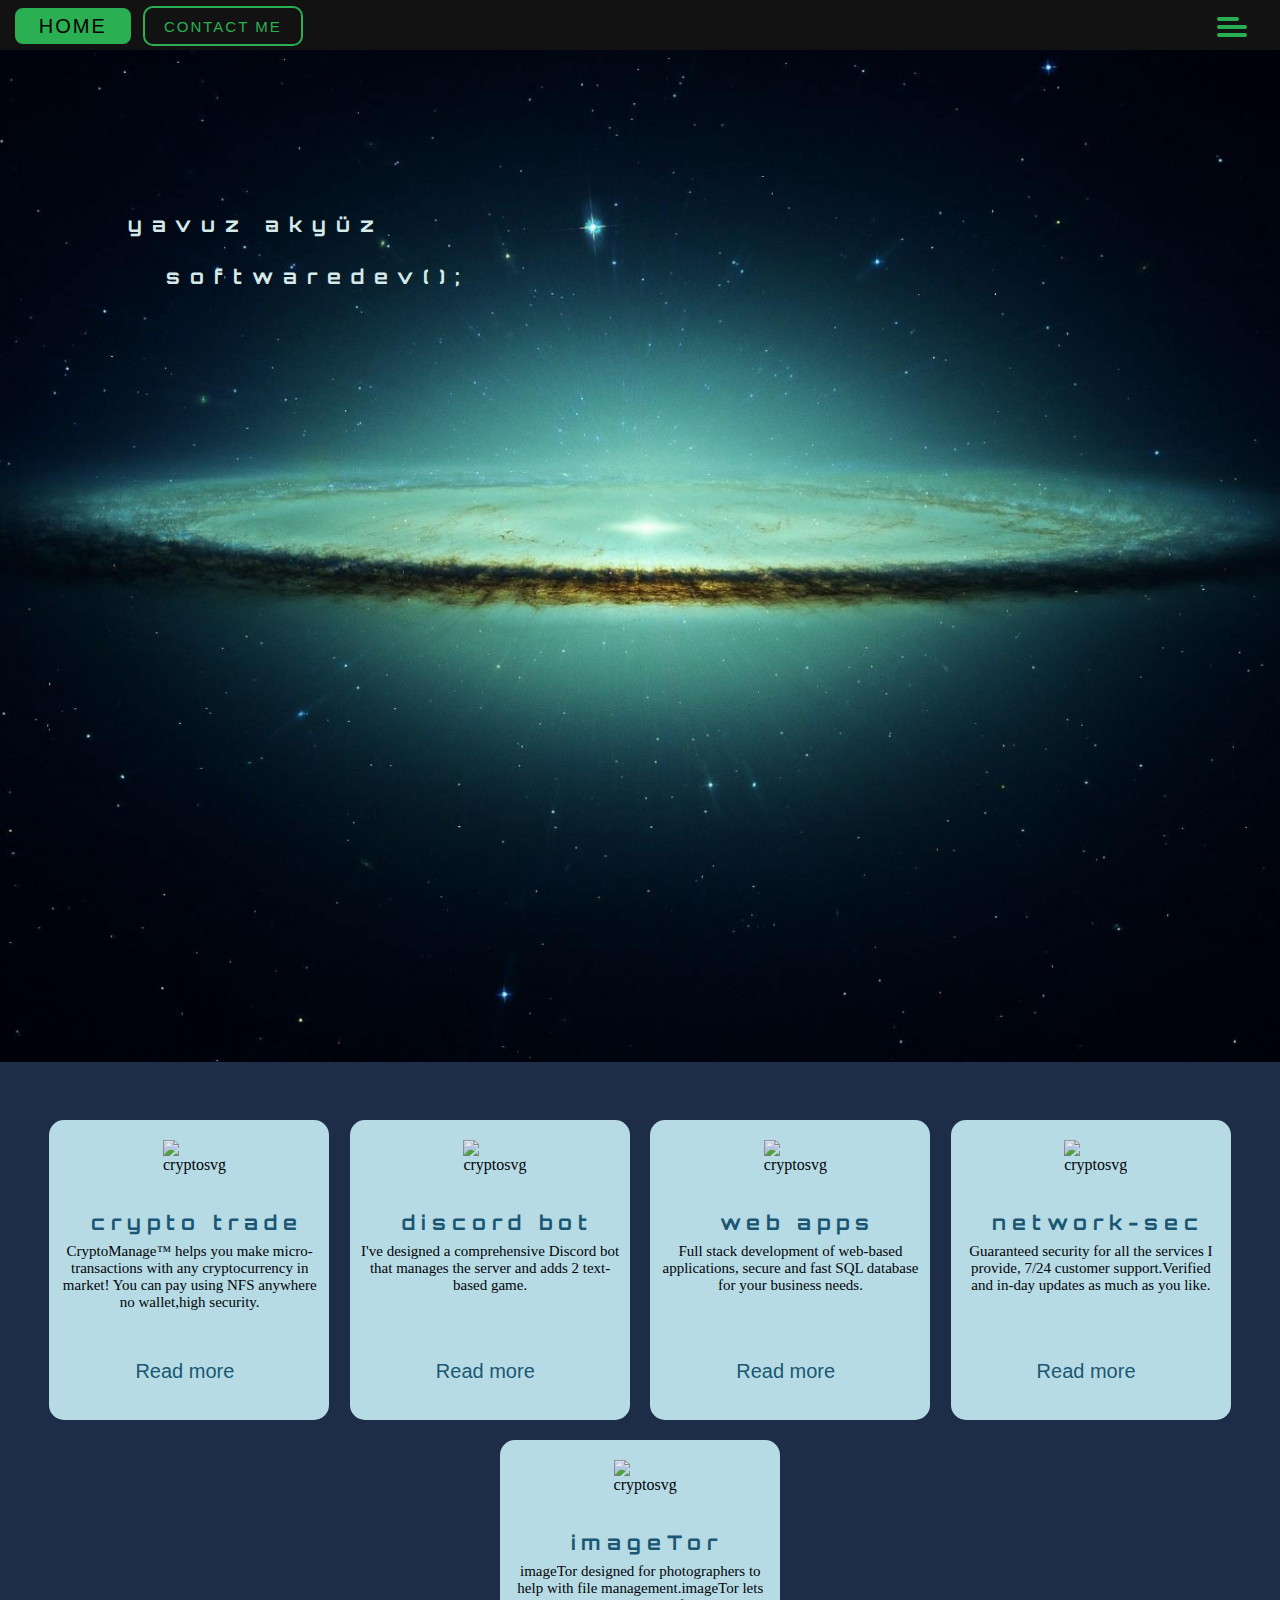
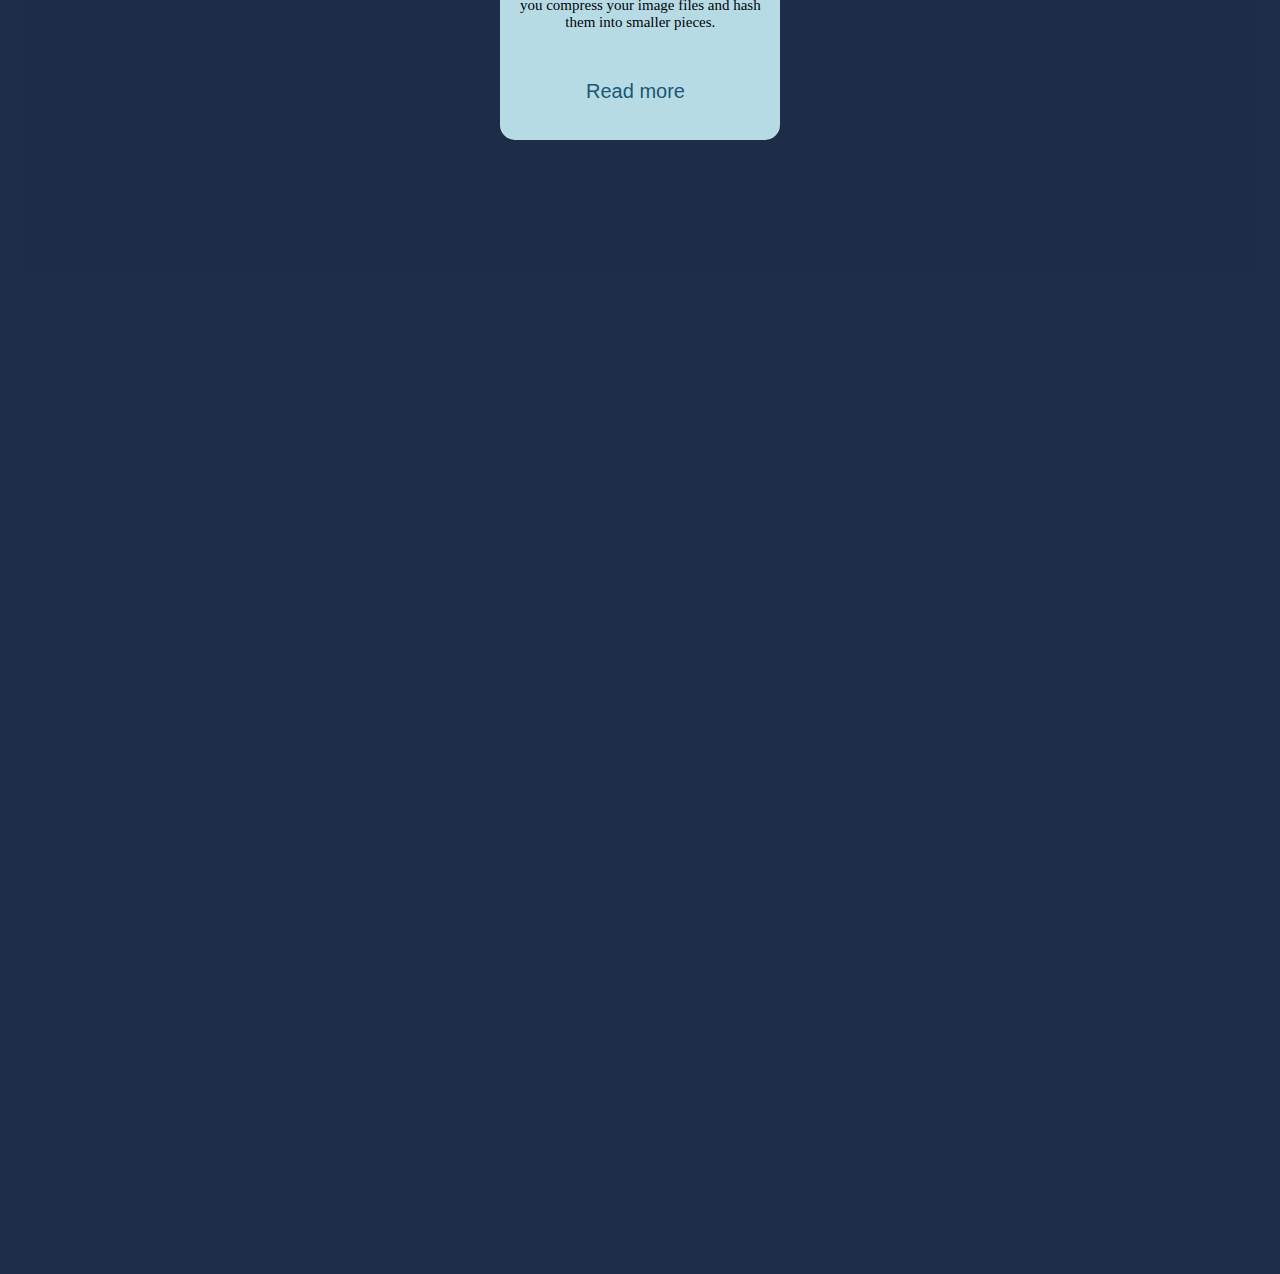
==== commit fb214d79: "height adjusted for windows chrome" ====
--- a/index.html
+++ b/index.html
@@ -36,18 +36,38 @@
        
          
            </div>
-    
-           <h1 class="headerbox">
+           
+
+           <div class="headerbox">
+           <h1>
             services
-        </h1>
-    
-    
-        <div class="body-box" id="bodyboxing">
+            </h1>
+            </div>
+
+       
+            <div class="popups">
+                    <p>
+                        this is a pupuppup
+                    </p>
+            </div>
+       
+       
+       
+       
+       
+       
+         <div class="body-box" id="bodyboxing">
             
               
             
             
-            <div class="cards" onclick="go404()" >
+
+
+
+
+            <div class="cards">
+
+
 
                 <div class="card-img">
                     <img src="./imgs/bitcoin.png" alt="cryptosvg" width="120px" height="120px" class="imgimg">
@@ -197,6 +217,8 @@
          
             
             
+
+            
              <div class="navbar">
                
                <!-- <div class="contact-button-div">
@@ -205,28 +227,39 @@
                         </a>
                 </div>   -->
 
-
-                <div class="contact-button-div">
+                    <div class="button-wrapper">
+               
+                   
+                    <div class="home-button-div">
+                            <button class="home-button" onclick="returnHome()">Home</button>
+                    </div>
+                   
+                     <div class="contact-button-div">
                         <button class="contact-button" onclick="go404()">
                             contact me
                               
                         </button>
-                </div> 
+                    </div> 
+
+
+                    
+
+                     </div>
+
 
 
 
                 <ul class="navbar-contents">
-                <li>
-                <a href="index.html">Home </a>
-               </li>
+                
+                
                <li>
-                <a href="blog.html">Blog</a>
+                <a href="blog.html">Projects</a>
                </li>
                 <li>
                 <a href="404.html">About me</a>
                 </li>
                 <li>
-                <a href="404.html">Projects</a>
+                <a href="404.html">Blog</a>
                 </li>
                 
 
@@ -247,13 +280,13 @@
                 <a href="index.html">Home</a>
                </li>
                <li>
-                <a href="blog.html">Blog</a>
+                <a href="blog.html">Projects</a>
             </li>
             <li>
                 <a href="404.html">About me</a>
             </li>
             <li>
-                <a href="404.html">Projects</a>
+                <a href="404.html">Blog</a>
             </li>
             </ul>
          
--- a/styles.css/styles.css
+++ b/styles.css/styles.css
@@ -20,6 +20,7 @@
       align-items :center;
      background: rgb(236, 228, 228);
      background: rgb(31,46,72);
+    
       flex-wrap: wrap;
       
       z-index: 0;
@@ -39,7 +40,6 @@
 
     .bg-img {
         object-fit: cover;
-        
         min-height: 59%;
         width: 100%;
         position: absolute;
@@ -49,6 +49,8 @@
         display: flex;
         align-content: center;
         justify-content: space-evenly;
+       /* clip-path: circle(940px at center 0);  */
+        
         
     }
     
@@ -130,9 +132,20 @@
         flex-wrap: unset;
         padding-right: 20px;
         padding-left: 20px;
+        
       
     } 
 
+   
+    .body-box-appear{
+        opacity: 1;
+    }
+   
+   
+   
+   
+   
+   
     .headerbox {
        display: none;
         padding-left: 25px;
@@ -185,6 +198,17 @@
                       
     }
 
+    .popups{
+        display: none;
+        position: fixed;
+        top: 30%;
+        left: 30%;
+        width: 20%;
+        height: 50%;
+        background-color: red;
+
+    }
+
 
     .body-box .cards1 {
         overflow: hidden;
@@ -497,7 +521,7 @@
       
      position: fixed;
       top: 0;
-      right: 0;
+      left: 0%;
       background-color: rgb(19, 18, 18);
       
       height: 50px;
@@ -510,8 +534,18 @@
   
     }
 
-
-    .navbar .contact-button-div{
+    .button-wrapper{
+        position: fixed;
+        top: 0.7%;
+        left: 0.5%;
+        width: 200px;
+        height: 200px;
+        display: flex;
+       
+
+    }
+
+   /* .navbar .contact-button-div{
        
        
         position: fixed;
@@ -519,7 +553,7 @@
         right: 6%;
         margin-right: 8px;
         height: 35px;
-        width: 180px;
+        width: 160px;
         display: flex;
         justify-content: flex-start;
         align-items: flex-start;
@@ -528,10 +562,60 @@
         stroke: rgb(0, 0, 0);
         
 
-    }
-
+    }   */
+   
+    .contact-button-div{
+        margin-left: 10px;
+    }
+    
     .contact-button-div .contact-button{
-        padding-right: 5px;
+        padding-right: 10px;
+        border-radius: 10px;
+        padding-top: 7px;
+        width: 100%;
+        width: 10px;
+        height: 100%;
+        height: 40px;
+        font-family: 'Lucida Sans', 'Lucida Sans Regular', 'Lucida Grande', 'Lucida Sans Unicode', Geneva, Verdana, sans-serif;
+        font-size: 18px;
+        text-align: center;
+        letter-spacing: 2px;
+        text-transform: uppercase;
+    } 
+
+       
+    .contact-button-div .contact-button  {
+        border: 2px solid rgb(42, 175, 82);
+        background-color: rgb(19, 18, 18);
+       
+        color: rgb(42, 175, 82);
+        padding: 5px 10px;
+        font-size: 15px;
+        cursor: pointer;
+        width: 160px;
+        
+      }
+
+          
+      /*.navbar .home-button-div {
+        
+        position: fixed;
+        top: 0.9%;
+        right: 17%;
+        margin-right: 8px;
+        height: 35px;
+        width: 100px;
+        display: flex;
+        justify-content: flex-start;
+        align-items: flex-start;
+        
+        stroke-width: 2px;
+        stroke: rgb(0, 0, 0);
+        
+      } */
+
+      .home-button-div .home-button{
+        padding-right: 10px;
         border-radius: 10px;
         padding-top: 7px;
         
@@ -542,32 +626,54 @@
         text-align: center;
         letter-spacing: 2px;
         text-transform: uppercase;
-    } 
-
-       
-    .contact-button-div .contact-button  {
-        border: 2px solid rgb(42, 175, 82);
-        background-color: rgb(19, 18, 18);
-       
+      }
+
+      .home-button-div .home-button {
+        border: 2px solid  rgb(19, 18, 18);
+        background-color: rgb(42, 175, 82);
+        
+        
         color: rgb(42, 175, 82);
-        padding: 5px 20px;
-        font-size: 15px;
+        padding: 5px 10px;
+        font-size: 20px;
         cursor: pointer;
-        width: 500px;
-        
-      }
-
-          
-    
-    
+       /* width: 200px; */ 
+       height: 40px;
+       width: 120px;
+        /* color: rgb(19, 18, 18); */
+        color: rgb(0, 0, 0);
+        font-style: bold;
+      }
+
+
+
+
+    
+    
+    /* .navbar-contents{
+        list-style-type: none;
+        display: flex;                   content navbar'ın başında başlıyor. 
+        flex-direction: row;
+        width: 60%;
+        height: 100%;
+        padding-top: 5px;
+       
+       
+    } */ 
+
+
     .navbar-contents{
         list-style-type: none;
-        display: flex;
+        display: flex;                  /* content navbar'ın ortasında. */
         flex-direction: row;
-        width: 90%;
+        width: 60%;
         height: 100%;
         padding-top: 5px;
-       
+        position: relative;
+        
+        align-self: center;
+        left: 40%;
+        top: 18%;
     }
      
     .navbar-contents a:hover {
@@ -584,7 +690,7 @@
         text-decoration: none;
         /* color: #00CAE7; */
         color: rgb(42, 175, 82);
-        font-size: 30px;
+        font-size: 18px;
         margin-left: 30px;
         z-index: 1;
     }
@@ -953,10 +1059,18 @@
           display: none;
       }
 
-      .contact-button-div{
+     /* .contact-button-div{
           left: 2%;
       }
      
+      .home-button-div{
+         left: 20%;
+          margin-left: 50px;
+      } */
+
+      .button-wrapper{
+          left: 1%;
+      }
 
       .isim{
           font-size: 20px;
@@ -970,7 +1084,7 @@
   }
   
 
-  @media only screen and (max-height: 800px ) {   /* 760 */
+  @media only screen and (max-height: 720px ) {   /* 760 */
     
     .body-box{
        
@@ -989,6 +1103,11 @@
 
     .contact-button-div{
         right: 20%;
+        margin-top: 3px;
+    }
+
+    .home-button-div{
+        right: 50%;
         margin-top: 3px;
     }
     
@@ -1050,7 +1169,7 @@
   
    .card-content{
     position: absolute;
-    top: -12%;
+    top: -6%;
     left: 0;
     
     height: 100px;
@@ -1061,6 +1180,9 @@
     
 
   }
+
+
+  
   
   .cards .card-img{
     position: absolute;
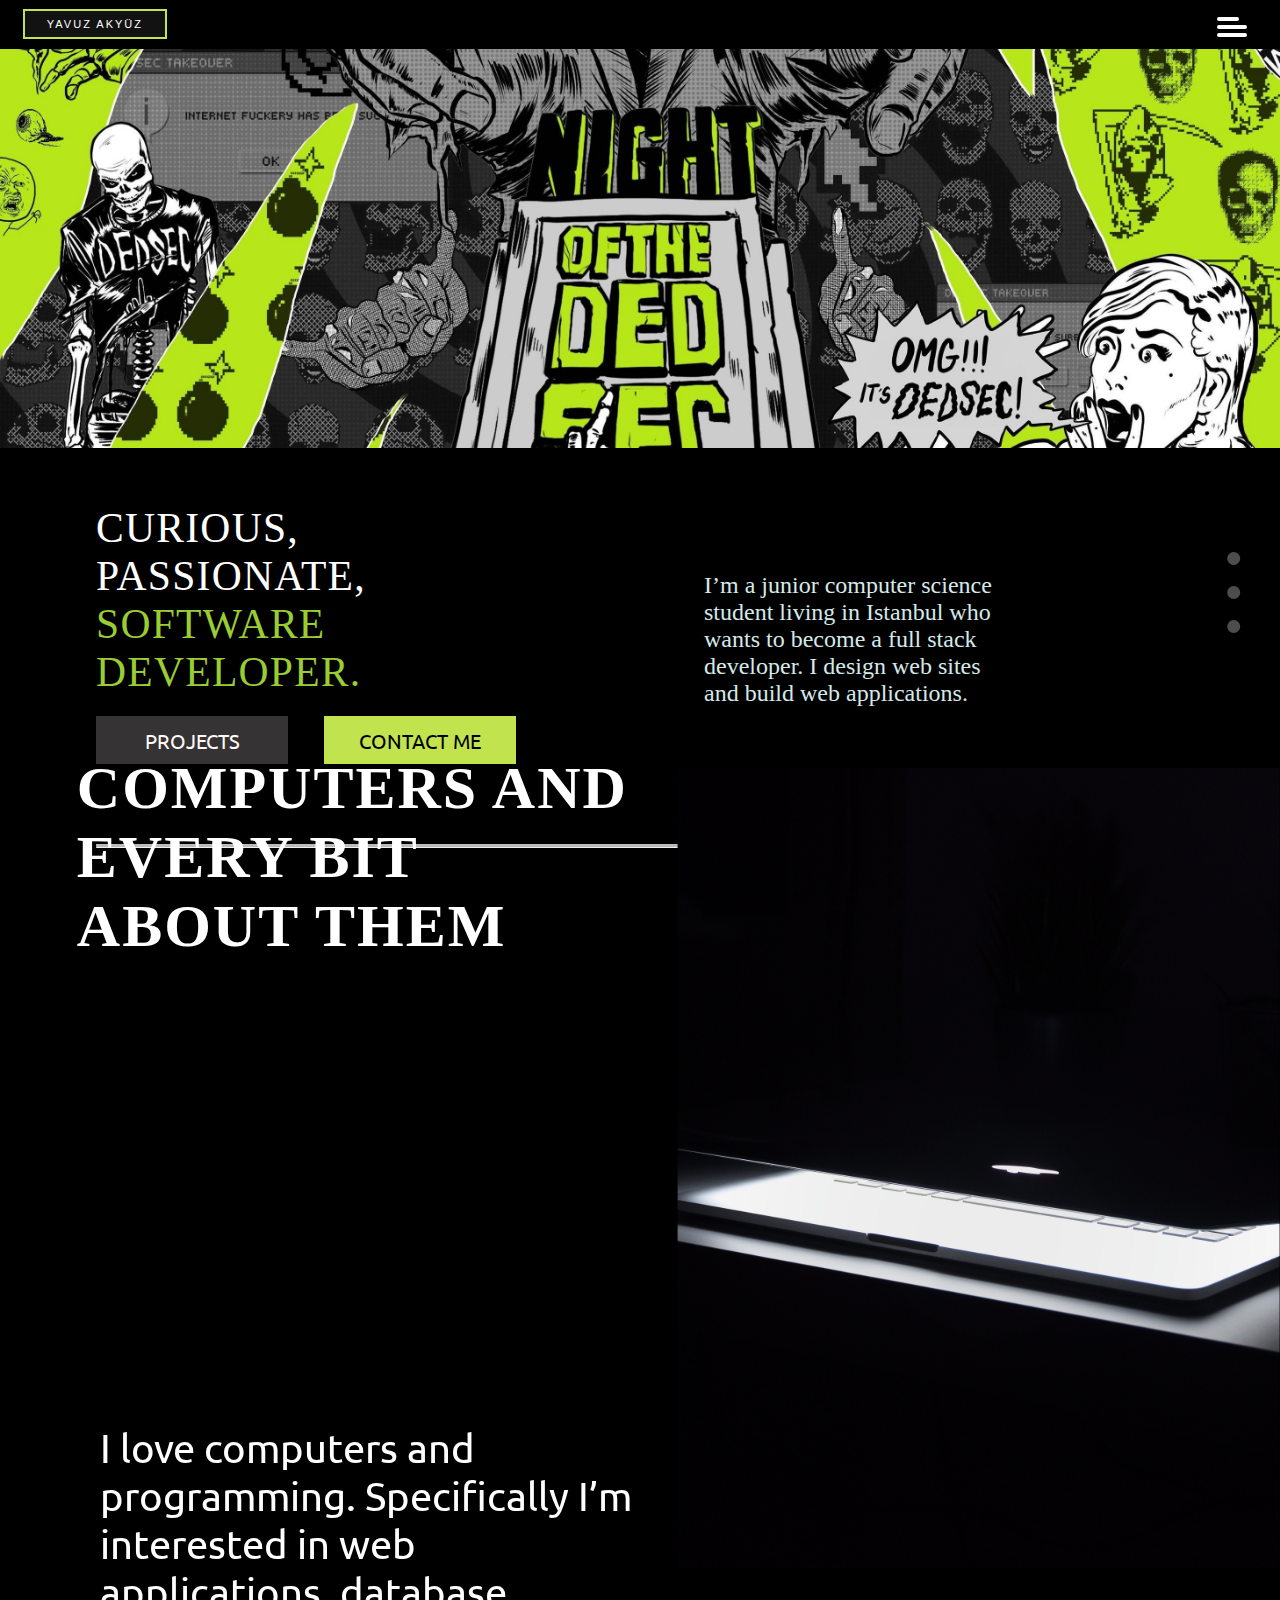
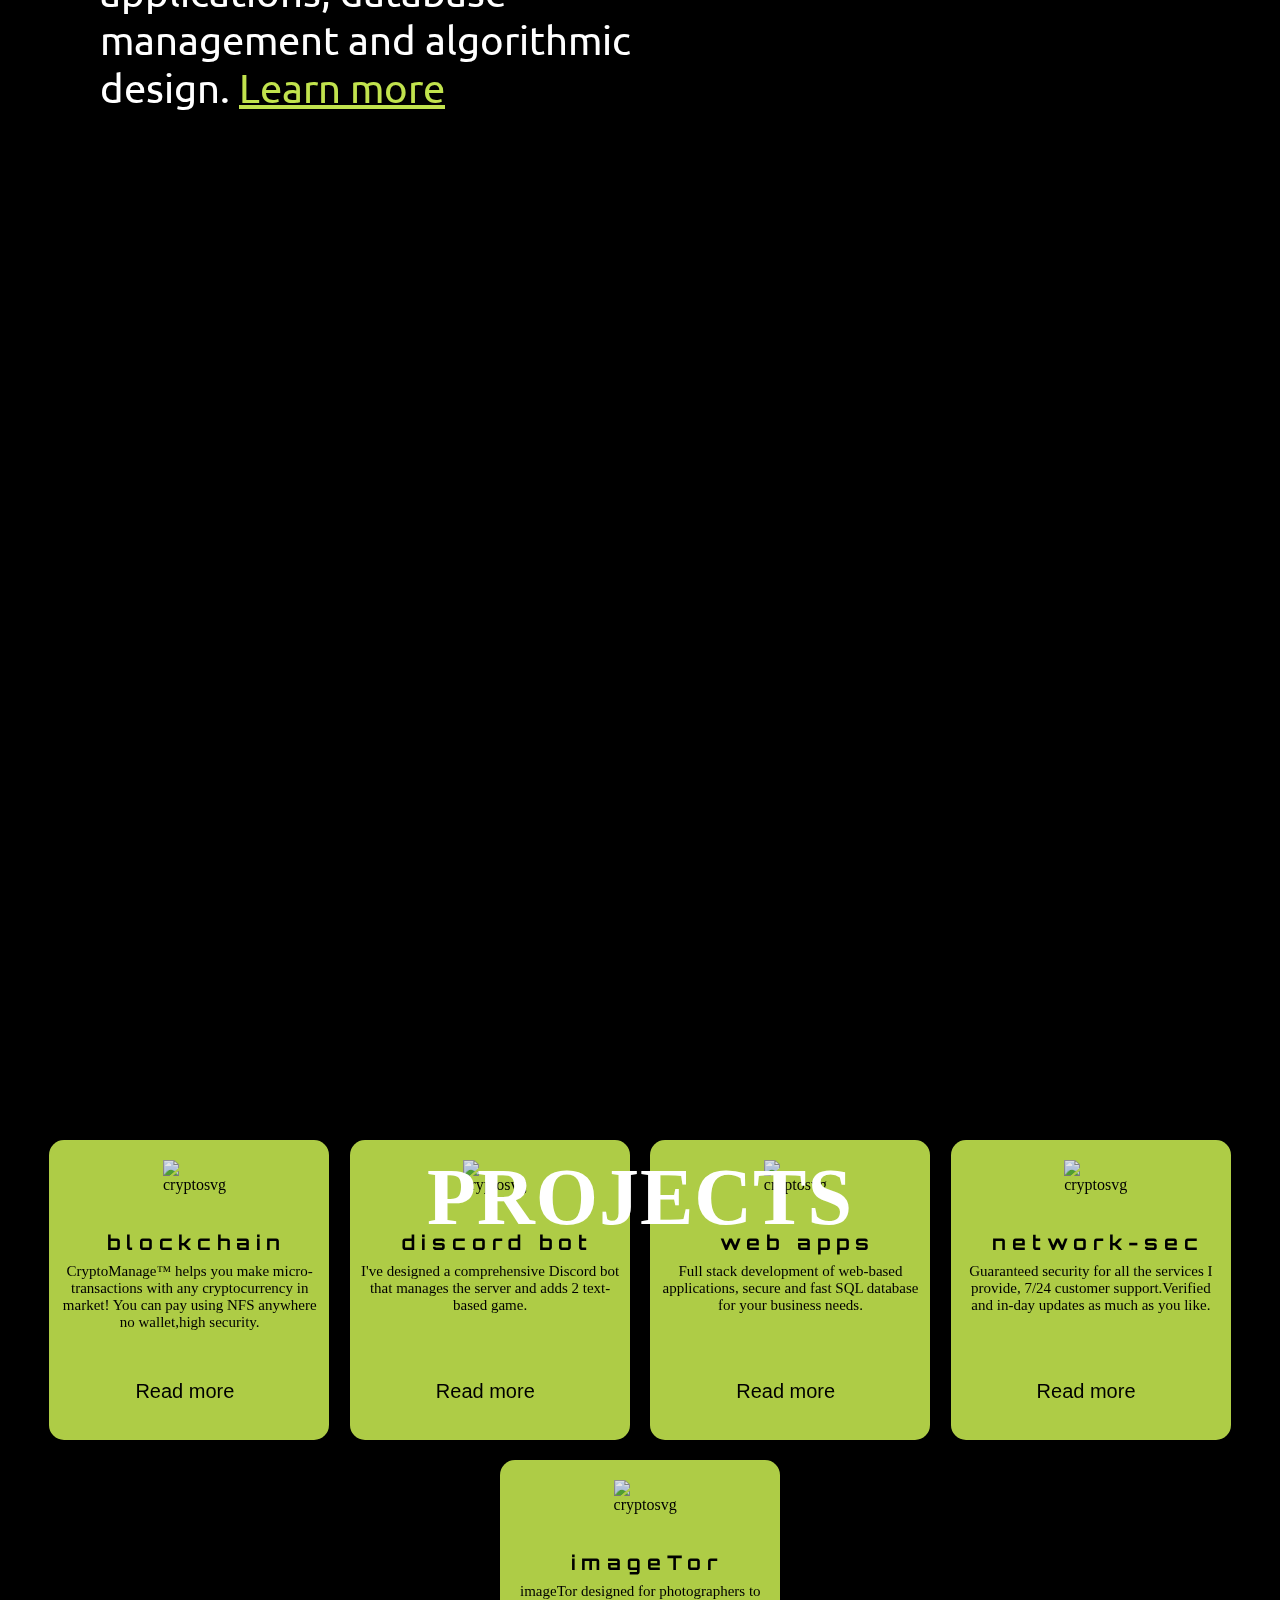
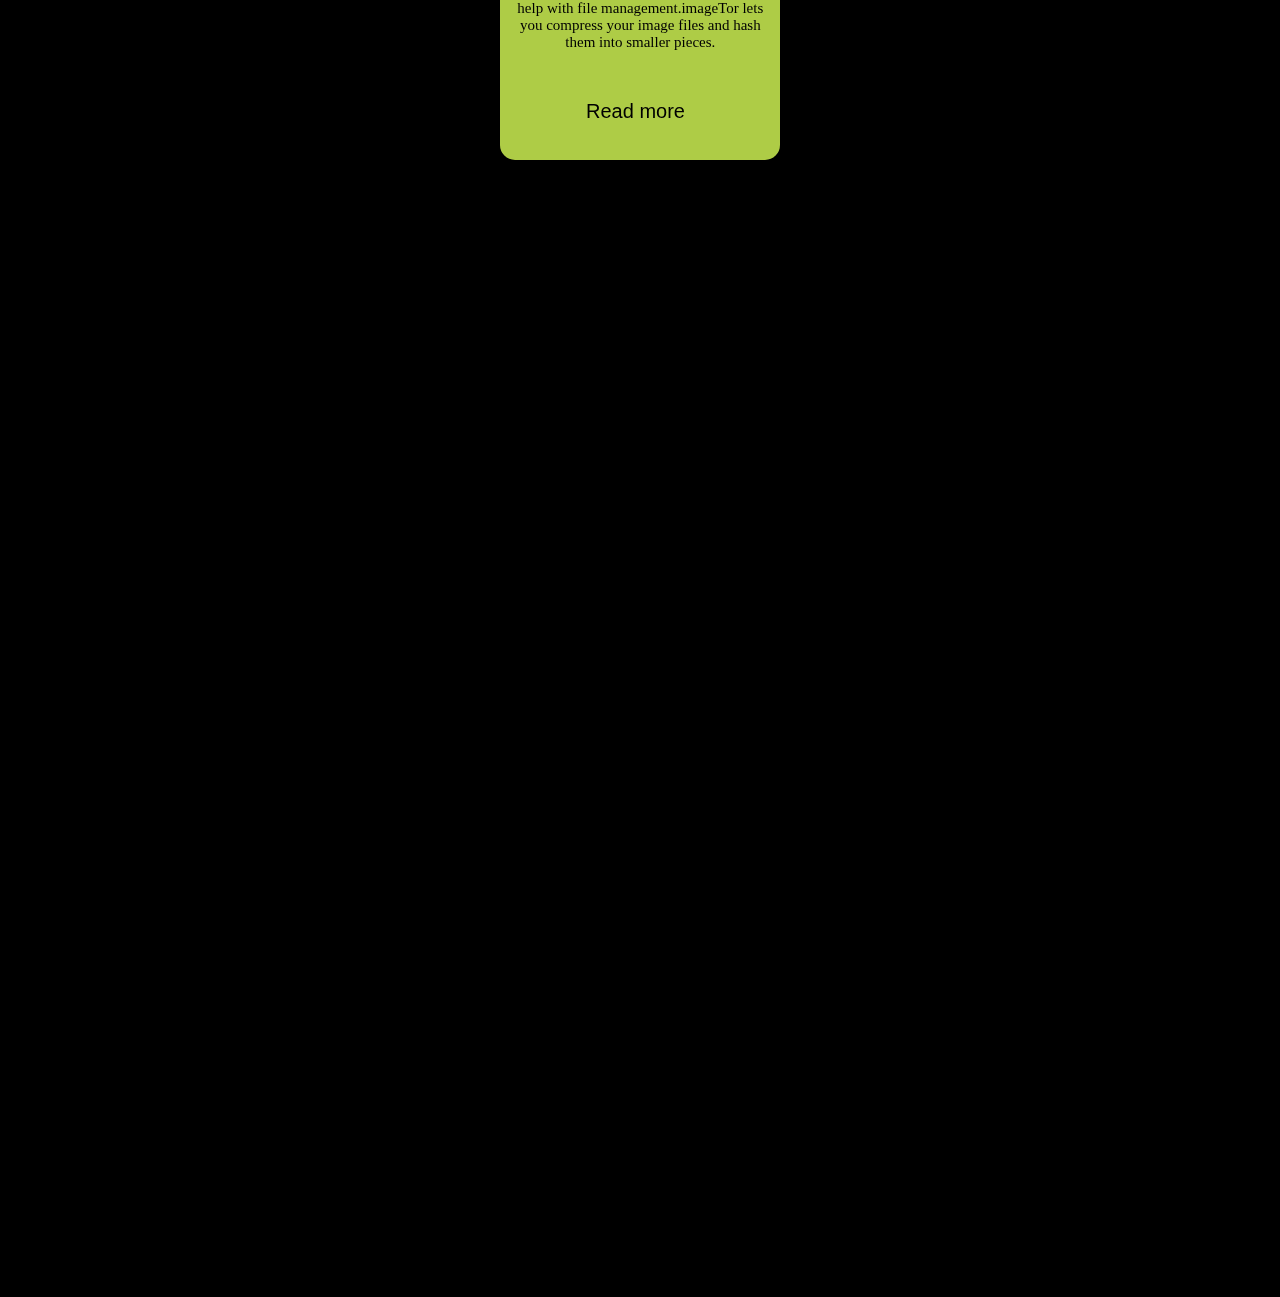
==== commit 8edeb550: "Changed lots" ====
--- a/index.html
+++ b/index.html
@@ -2,80 +2,308 @@
     <head>
         <meta charset="utf-8">
         <meta http-equiv="X-UA-Compatible" content="IE=edge,chrome=1">
-        <title> Yavuz|CS </title>
+        <title> yavuzakyuz </title>
         <meta name="description" content="">
         <meta name="viewport" content="width=device-width">
         <link rel="stylesheet" href="./styles.css/styles.css">
         <link href="https://fonts.googleapis.com/css2?family=Roboto+Mono:ital@1&display=swap" rel="stylesheet">
         <link href="https://fonts.googleapis.com/css2?family=Ubuntu:wght@500&display=swap" rel="stylesheet">
         <link href="https://fonts.googleapis.com/css2?family=Orbitron&display=swap" rel="stylesheet">
-     </head>
+         
+     
+        </head>
 
     <body>
-       
+        
+        
+        <div class="scrollnav">
+                
+                <ul>
+                    
+                    <li>
+                        <a id="scroll1"> ● </a>
+                    </li>
+                        
+                     <li>
+                        <a href="" id="scroll2"> ● </a>
+                     </li>
+                        
+                     <li>
+                        <a  id="scroll3"> ● </a>
+                     </li>
+
+                </ul>
+        </div>
+      
        
         <div class="bg-img">
         
-        
-            <h1 class="isim">
-                yavuz akyüz
-            </h1>
+            
+                
+                
           
-            <h2 class="meslek">
-                softwaredev();
-            </h2>
+           <div class="blacksection" id="blacksection">
+           
+            
+            
+            <div class="blackbaslik">
+                 <h1  id="isim">
+                CURIOUS, <div> </div>
+                PASSIONATE,<div></div>
+                <span style="color: yellowgreen;">
+               SOFTWARE DEVELOPER.</span>
+                 </h1>
+             
+                 
+
+
+
+           <div class="tanitimbtns">
+            <div class="myworkbtn" onclick="go404()"> 
+               <a > PROJECTS </a>
+            </div>
+         
+            <div class="mymusicbtn" onclick="goContact()"> 
+                 
+               <a>
+                  CONTACT ME
+                 </a>
+         </div > 
+                  
+         </div> 
+                 
+            <hr class="divider"> 
+               </div>
+
+
+
+           
+        
+           <div class="blackyazi">
+
+             <h2>
+                
+                I’m a junior computer science student living in Istanbul who wants to become 
+                a full stack developer. 
+                I design web sites and build
+                web applications.
+                 
+                
+             </h2>
+
+           </div>
           
-            <img src="imgs/space-green.jpg" alt="bg-img" class="bg-img">
-       
-        
-        
-            <div class="firstscreen">
-                <h1>For all your web solutions</h1>
-                <p>Designing your web apps </p>
-             </div>
-       
-         
+
+  
+        </div>  
+
+
+            
+  
+       
+            <div class="modals" id="modal">
+
+                <div class="modal-content">
+                    <span class="close"&times; id="close"></span>
+                    
+                    <div class="popup-burger" id="popup-burger">
+                        
+                        <div class="burgerpiece11" id="burger11">  </div>
+                        <div class="burgerpiece22" id="burger22"> </div>
+                        <div class="burgerpiece33" id="burger33"> </div>
+                    </div>
+                   
+                   
+                   <h1>
+                      blockchain
+                   </h1>
+                   <p>
+                    CryptoManage™ helps you make micro-transactions with any cryptocurrency in market! You can pay using NFS anywhere no wallet,high security. 
+                    Fast, secure. Make your transactions anywhere, no provider no subscription only one time payment. 
+                   </p>
+                   
+
+
+
+
+
+
+
+                </div>
+           
            </div>
-           
-
-           <div class="headerbox">
-           <h1>
-            services
-            </h1>
-            </div>
-
-       
-            <div class="popups">
-                    <p>
-                        this is a pupuppup
-                    </p>
-            </div>
-       
-       
-       
-       
-       
-       
-         <div class="body-box" id="bodyboxing">
-            
+       
+
+           <div class="modals" id="modal1">
+
+            <div class="modal-content">
+                <span class="close"&times; id="close1"></span>
+
+                <div class="popup-burger" id="popup-burger1">
+                        
+                    <div class="burgerpiece11" id="burger11">  </div>
+                    <div class="burgerpiece22" id="burger22"> </div>
+                    <div class="burgerpiece33" id="burger33"> </div>
+                </div>
+
+               <h1>
+                    discord bot
+               </h1>
+               
+               <p>
+                Lorem ipsum dolor sit amet consectetur adipisicing elit. Temporibus in eveniet quos labore. Repellat vel et sit! Officiis minima tempore totam ab eveniet ullam mollitia vel suscipit? Odio, quos minus. 
+               </p>
+
+            </div>
+       
+       </div>
+
+
+       <div class="modals" id="modal2">
+
+        <div class="modal-content">
+            <span class="close"&times; id="close2"></span>
+           
+            <div class="popup-burger" id="popup-burger2">
+                        
+                <div class="burgerpiece11" id="burger11">  </div>
+                <div class="burgerpiece22" id="burger22"> </div>
+                <div class="burgerpiece33" id="burger33"> </div>
+            </div>
+           
+            <h1>
+             Web Applications
+           </h1>
+           <p>
+            Lorem ipsum dolor sit amet, consectetur adipisicing elit. Voluptates aspernatur eveniet unde molestias incidunt magnam blanditiis at aut vitae, obcaecati laborum cumque deleniti harum, numquam sunt facere possimus, neque inventore.
+           </p>
+
+        </div>
+   
+     </div>
+
+
+     <div class="modals" id="modal3">
+
+        <div class="modal-content">
+            <span class="close"&times; id="close3"></span>
+          
+            <div class="popup-burger" id="popup-burger3">
+                        
+                <div class="burgerpiece11" id="burger11">  </div>
+                <div class="burgerpiece22" id="burger22"> </div>
+                <div class="burgerpiece33" id="burger33"> </div>
+            </div>
+          
+            <h1>
+              Network Security
+           </h1>
+           <p>
+            Lorem ipsum, dolor sit amet consectetur adipisicing elit. Facere, debitis. Minima obcaecati doloribus numquam rem voluptate aut dicta. Ab, nisi cumque fugit consequuntur alias tempora exercitationem neque explicabo eaque eveniet.
+           </p>
+
+        </div>
+   
+   </div>
+
+
+   <div class="modals" id="modal4">
+
+    <div class="modal-content" id="modalc4">
+        <span class="close"&times; id="close4"></span>
+        
+        <div class="popup-burger" id="popup-burger4">
+                        
+            <div class="burgerpiece11" id="burger11">  </div>
+            <div class="burgerpiece22" id="burger22"> </div>
+            <div class="burgerpiece33" id="burger33"> </div>
+        </div>
               
-            
-            
-
-
-
-
-            <div class="cards">
+       <h1>
+          imgTor
+       </h1>
+       <p>
+        Lorem ipsum dolor sit amet consectetur, adipisicing elit. Facere quasi rerum, est expedita praesentium ipsum adipisci nisi deleniti repellat dolorem voluptatum, ipsa obcaecati itaque esse aperiam velit animi voluptates debitis.
+       </p>
+
+    </div>
+
+</div>
+       
+    <div class="flex-braker"></div>
+
+    <div class="section2">
+        <div class="h1-container">
+         <h1>
+        COMPUTERS AND <div>
+
+        </div> EVERY 
+        BIT    <div></div>
+        ABOUT THEM 
+         </h1>
+        </div>
+
+         <div class="img-container">
+                <img src="./imgs/pexels-daniel-putzer-633409.jpg" alt="">
+         </div>
+
+        <!--   <div class="filler" style="flex-basis: 50%; background-color: red; width: 0; z-index: -5; z-index: -5;"></div>  -->
+
+       
+       
+       
+        </div>
+
+        <div>
+            <p></p>
+        </div>
+
+
+        <div class="p-container">
+            <p>
+                I love computers and programming. Specifically I’m interested in web applications,
+                database management and algorithmic design. <span > <a href="404.html" style="color: rgb(193, 227, 77)"> Learn more  </a> </span>
+
+            </p>
+
+            
+
+    </div>
+       
+        
+
+
+   
+   
+    
+
+   
+   
+    
+        <div class="proje-basligi" >
+            <h1 >PROJECTS</h1>
+        </div>
+    
+        
+        <div class="body-box" id="bodyboxing"> 
+              
+            
+                
+
+            
+
+
+            <div class="cards" id="card">
 
 
 
                 <div class="card-img">
-                    <img src="./imgs/bitcoin.png" alt="cryptosvg" width="120px" height="120px" class="imgimg">
+                    <img src="./imgs/bitcoin.png" alt="cryptosvg" width="120px" height="120px" class="imgimg" >
                 </div>
                 
                 <div class="card-content">
                     <h1 style="font-family: 'Trebuchet MS', 'Lucida Sans Unicode', 'Lucida Grande', 'Lucida Sans', Arial, sans-serif;">
-                        <a href="404.html">crypto trade</a>
+                        <a>blockchain</a>
                     </h1>
                     <p>
                         CryptoManage™ helps you make micro-transactions with any cryptocurrency in market! You can pay using NFS anywhere no wallet,high security. 
@@ -83,13 +311,13 @@
                 </div>
                 
                 <div class="readmorediv">
-                    <p class="readmorea"> <a href="#">Read more</a> </p>
-                </div>
-            
-            
-            </div>
-    
-            <div class=cards onclick="go404()"  >
+                    <p class="readmorea"> <a >Read more</a> </p>
+                </div>
+            
+            
+            </div>
+    
+            <div class=cards id="card1" >
                
                 <div class="card-img">
                     <img src="./imgs/neural.png" alt="cryptosvg" width="120px" height="120px" class="imgimg">
@@ -97,18 +325,18 @@
                 
                 <div class="card-content">
                     <h1 style="font-family: 'Trebuchet MS', 'Lucida Sans Unicode', 'Lucida Grande', 'Lucida Sans', Arial, sans-serif;">
-                       <a href="#">discord bot</a> 
+                       <a>discord bot</a> 
                     </h1>
                     <p>
                         I've designed a comprehensive Discord bot that manages the server and adds 2 text-based game.
                     </p>
                 </div>
                 <div class="readmorediv">
-                    <p class="readmorea"> <a href="#" >Read more</a> </p>
-                </div>
-            </div>
-
-            <div class="cards"   onclick="go404()" >
+                    <p class="readmorea"> <a >Read more</a> </p>
+                </div>
+            </div>
+
+            <div class="cards"  id="card2" >
                
                 <div class="card-img">
                     <img src="./imgs/javaapp.svg" alt="cryptosvg" width="120px" height="120px" class="imgimg">
@@ -116,18 +344,18 @@
                 
                 <div class="card-content">
                     <h1 style="font-family: 'Trebuchet MS', 'Lucida Sans Unicode', 'Lucida Grande', 'Lucida Sans', Arial, sans-serif;">
-                        <a href="404.html">web apps</a>
+                        <a >web apps</a>
                     </h1>
                     <p>
                       Full stack development of web-based applications, secure and fast SQL database for your business needs. 
                     </p>
                 </div>
                 <div class="readmorediv">
-                    <p class="readmorea"><a href="#" >Read more</a> </p>
-                </div>
-            </div>
-
-            <div class="cards"  onclick="go404()">
+                    <p class="readmorea"><a >Read more</a> </p>
+                </div>
+            </div>
+
+            <div class="cards"  id="card3">
                
                 <div class="card-img">
                     <img src="./imgs/seccam.svg" alt="cryptosvg" width="120px" height="120px" class="imgimg">
@@ -135,19 +363,19 @@
                 
                 <div class="card-content">
                     <h1 style="font-family: 'Trebuchet MS', 'Lucida Sans Unicode', 'Lucida Grande', 'Lucida Sans', Arial, sans-serif;">
-                        <a href="404.html">network-sec</a>
+                        <a >network-sec</a>
                     </h1>
                     <p>
                         Guaranteed security for all the services I provide, 7/24 customer support.Verified and in-day updates as much as you like. 
                     </p>
                 </div>
                 <div class="readmorediv">
-                    <p class="readmorea"><a href="#" >Read more</a> </p>
-                </div>
-            </div>
-
-
-            <div class="cards" onclick="go404()" >
+                    <p class="readmorea"><a  >Read more</a> </p>
+                </div>
+            </div>
+
+
+            <div class="cards" id="card4" >
                
                 <div class="card-img">
                     <img src="./imgs/landscape.png" alt="cryptosvg" width="120px" height="120px" class="imgimg">
@@ -155,45 +383,25 @@
                 
                 <div class="card-content">
                     <h1 style="font-family: 'Trebuchet MS', 'Lucida Sans Unicode', 'Lucida Grande', 'Lucida Sans', Arial, sans-serif;">
-                        <a href="404.html">imageTor</a>
+                        <a >imageTor</a>
                     </h1>
                     <p>
                         imageTor designed for photographers to help with file management.imageTor lets you compress your image files and hash them into smaller pieces.
                     </p>
                 </div>
                 <div class="readmorediv">
-                    <p class="readmorea"> <a href="#" >Read more</a> </p>
-                </div>
-            </div>
-    
-            
-    
-        </div>   
+                    <p class="readmorea"> <a  >Read more</a> </p>
+                </div>
+            </div>
+    
+        </div>    
+    
+         
          
 
                 
       
-            <div class="contactmeblock">
-                
-                    <div class="socialmedia">
-                        
-                        
-                        
-                        
-                        
-                        <div class="socialimgs" id="skype">   <img src="./imgs/skype.svg" alt="">     </div>  
-                        <div class="socialimgs" id="discord">   <img src="./imgs/Discord-Logo-Color.png" alt="" width="50px" height="50px">     </div> 
-                        <div class="socialimgs" id="mail">   <img src="./imgs/mail.svg" alt="">     </div> 
-                        <div class="socialimgs" id="telegram">   <img src="./imgs/telegram.svg" alt="" width="40px" height="40px">     </div> 
-                        <div class="socialimgs" id="spotify">   <img src="./imgs/spotify.svg" alt="">     </div> 
-                       
-                        
-                
-                
-                
-                
-                
-                    </div>
+           
 
                   
 
@@ -202,14 +410,10 @@
 
             </div>
 
-
-          <!--   <div class="someblock">
-                <p>Lorem ipsum dolor, sit amet consectetur adipisicing elit. Dolor ex eius non necessitatibus similique eveniet, nam dolore numquam dolorem quia, laborum odit! Culpa, provident pariatur? Necessitatibus ut adipisci odio error!</p>
-            </div>  -->
-    
-    
-        
-    
+       
+          
+        
+        
     
     
         <nav >
@@ -235,8 +439,8 @@
                     </div>
                    
                      <div class="contact-button-div">
-                        <button class="contact-button" onclick="go404()">
-                            contact me
+                        <button class="contact-button" onclick="goContact()">
+                            yavuz akyüz
                               
                         </button>
                     </div> 
@@ -253,7 +457,7 @@
                 
                 
                <li>
-                <a href="blog.html">Projects</a>
+                <a href="404.html">Projects</a>
                </li>
                 <li>
                 <a href="404.html">About me</a>
@@ -280,7 +484,7 @@
                 <a href="index.html">Home</a>
                </li>
                <li>
-                <a href="blog.html">Projects</a>
+                <a href="404.html">Projects</a>
             </li>
             <li>
                 <a href="404.html">About me</a>
@@ -297,9 +501,9 @@
         
         
         <div class="burger" id="burgero">
-                <div class="burgerpiece1">  </div>
-                <div class="burgerpiece2"> </div>
-                <div class="burgerpiece3"> </div>
+                <div class="burgerpiece1" id="burger1">  </div>
+                <div class="burgerpiece2" id="burger2"> </div>
+                <div class="burgerpiece3" id="burger3"> </div>
             </div>
             
         
@@ -307,41 +511,19 @@
         
     
        
-     <!--   <div class="baslik">
-            <p>
-                Yavuzhan Akyüz 
-            </p>
-            <div class="baslik-alti">
-            <p >
-                developer
-            </p>
-        </div>
-        </div>
-         
-        <div class="para"> 
-          
-        <ul class="para-list">
-               
-               <li> HTML </li>
-               <li> CSS </li>
-               <li> JAVA</li>
-               <li>JAVASCRIPT</li>
-
-           </ul>
-       
-        </div>
-
-    -->
+     
         
        
          <div class="low-section">
              <p> </p>
          </div>
 
-        
-        
-     <script src="app.js"></script>
-    
+
+         
+         <script src="https://cdnjs.cloudflare.com/ajax/libs/animejs/3.2.0/anime.js"></script>
+         <script src="app.js"></script>
+       
+       
     
     </body>
 
--- a/styles.css/styles.css
+++ b/styles.css/styles.css
@@ -18,109 +18,336 @@
       display: flex;
       justify-content: center;
       align-items :center;
-     background: rgb(236, 228, 228);
-     background: rgb(31,46,72);
-    
+     background: black;
+    flex-direction: column;
       flex-wrap: wrap;
       
       z-index: 0;
-      
-     /* 
-      background-image: url(../imgs/arcticmoun.jpg);
-      background-size: 100% 60%;
-      background-repeat: no-repeat;     */ 
-    /*
-       background-image: url(../imgs/spacebg.jpg);
-       background-size: 100% 100%;
-       background-repeat: no-repeat;    */
-  
-  
-    }
-    
+      scroll-behavior: smooth;
+      
+     
+  
+    }
+    
+    .scrollnav{
+        width: 30px;
+        height: 140px;
+        position: absolute;
+        right: 2%;
+        top: 20%;
+        scroll-behavior: smooth;
+        
+        
+    }
+
+    .scrollnav ul{
+        list-style: none;
+        scroll-behavior: smooth;
+    }
+
+    .scrollnav a {
+        
+        text-decoration: none;
+        color: rgb(255, 255, 255);
+        opacity: 0.3;
+        font-size: 30px;
+        transition: all 200ms ease-in-out;
+        scroll-behavior: smooth;
+        cursor:pointer;
+        
+
+    } 
+
+    
+
 
     .bg-img {
         object-fit: cover;
         min-height: 59%;
         width: 100%;
         position: absolute;
-        top:0;
+        top:0%;
         left:0;
-        z-index: -1;
+        z-index: -4;
         display: flex;
         align-content: center;
         justify-content: space-evenly;
-       /* clip-path: circle(940px at center 0);  */
-        
-        
-    }
-    
-    .isim{
-      
-        position: absolute;
-        top: 20%;
-        left: 10%;
+        flex-direction: column;
+        /*clip-path: circle(500px at center 0);  */
+        
+        background-image: url(../imgs/wp4020124-dedsec-wallpapers\ copy.jpg);
+        background-size: 100% 44%; 
+        background-position-y: -10rem;
+        background-repeat: no-repeat;
+        animation: animate1 4s ease-in-out;
+        object-fit: cover;
+         
+        
+    }   
+
+    .blacksection{
+        background: black;
+        width: 100%;
+        height: 44em;
+        flex-basis: 100%;
+        position: relative;
+        top: 28em;
+        display: flex;
+        flex-direction: row;
+        cursor:default;
+       
+    
+    }
+
+
+    .blackbaslik{
+        
+        
+        
+        
+      
+        margin-top: 3.5em;
+        margin-left: 6em;
+        width: 44%;
+        
+        color: rgb(213, 233, 233);
+      
+    
+    }
+
+    .blackbaslik  h1{
+      
+      
+        letter-spacing: 10px;
+        
+        color: white;
+        
+        font-style: normal;
+        font-weight: normal;
+        font-size: 3.5rem;
+       
+        letter-spacing: 0.03em;
+        white-space: wrap;
+
+    }
+
+
+    .blackyazi{
+      
+        margin-top: 6.5em;
+        margin-left: 12em;
+       
+        
+        width: 24%;
+        height: 40%;
+        
+        white-space: wrap;
+
+    }
+    .blackyazi h2{
+        margin-top: 20px;
+        
+        
+        font-size: 1.5em;
+        color: rgb(213, 233, 233);
+       
+        font-family: Roboto;
+        font-style: normal;
+        font-weight: normal;
+
+ 
+    }
+
+    
+    .tanitimbtns{
+      
+    width: 420px;
+      
+       margin-top: 3em;
+       height: 3em;
+       display: flex; 
+     
+        justify-content: space-between;
+      
+   
+        
+    }
+    .myworkbtn{
+      
+        height: 100%;
+        width: 12rem;
+        text-align: center;
+        padding:12px;
+        /*font-size: 15px;*/
+        
+        z-index: 1;
+        /*width: 160px; */
+       /* width: 120px; */
+        
+       
+    
+       background-color:  #353333;
+       transition: 200ms ease;
+       cursor: pointer;
+   
+    }
+
+    .mymusicbtn{
+       
+        z-index: 1;
+       height: 100%;
+        width: 12rem;
+        text-align: center;
+        padding:12px;
+        /*font-size: 15px;*/
+        
+        cursor: pointer;
+        /*width: 160px; */
+       /* width: 120px; */
+      
+    
+       background-color: rgb(193,227,78);
+       transition: 200ms ease;
+               
+                    
+    }
+
+    .tanitimbtns a {
+       
+        text-decoration: none;
+        font-family: -apple-system, BlinkMacSystemFont, 'Segoe UI', Roboto, Oxygen, Ubuntu, Cantarell, 'Open Sans', 'Helvetica Neue', sans-serif;
+        font-style: normal;
+        
+            font-size: 20px;
+    
+      
+
+    color: #FFF9F9;
+
+    }
+
+    .mymusicbtn a{
+        color: black;
+    }
+
+    .mymusicbtn:hover{
+        background-color: #a81515;
+        
+        
+        }
+    
+    .myworkbtn:hover{
+        background-color: rgba(128, 128, 128, 0.336);
+    }
+    
+
+     .divider{
+        margin-top: 80px;
+        border-top: 3px solid #bbb;
+        width: 200%;
+    } 
+   
+    .section2{
+       
+        position: relative;
+        top: 10px;
+        
+        color: white;
+        width: 100%;
+        height: 100vh;
+        display: flex;
+  
+    }
+    
+    .h1-container{
+        margin-top: 400px;
+        width: 50%;
+        height:320px;
+        margin-left: 6%;
+        margin-top: 400px;
+       
+    }
+
+    .h1-container h1{
+        letter-spacing: 2px;
+        font-size: 60px;
+
+    }
+
+
+   
+    .img-container{
+       
+        width: 50%;
+        height:800px;
+       
+        position: relative;
+        top: 46%;
+        left: 0px;
+     
+      
+        
+    }
+
+    .img-container img{
+        
+    
+        width:100%;
+        height: 100%;
+        transform:scaleX(-1);
+        
+       
+      
+    }
+
+
+    .p-container{
+        width: 50%;
+            padding-left: 100px;
+            margin-top: 180px;
+    }
+
+    .p-container p{
+        color: white;
+        font-family: -apple-system, BlinkMacSystemFont, 'Segoe UI', Roboto, Oxygen, Ubuntu, Cantarell, 'Open Sans', 'Helvetica Neue', sans-serif;
         font-size: 40px;
-         color: rgb(213, 233, 233);
-        letter-spacing: 10px;
-        font-family: 'Orbitron', sans-serif;
-
-    }
-
-    .meslek{
-        margin-top: 20px;
-        position: absolute;
-        top: 23%;
-        left: 13%;
-        font-size: 40px;
-        color: rgb(213, 233, 233);
-        letter-spacing: 10px;
-        font-family: 'Orbitron', sans-serif;
-    }
-
-
-
-
-   .firstscreen{
-        display: none;
-        margin-right: 600px;
-        margin-top: 400px;
-        margin-left: 200px;
-        margin-bottom: 200px;
-        height: 400px;
-        width: 600px;
-        background-color: black;
-        opacity: 0.8;
-        z-index: 0;
-   }
-   
-   
-    /* .body-box{
-        background-color: rgb(250, 242, 242);
-        border-radius: 15px;
-        opacity: 0.8;
-        position: absolute;
-        top: 10%;
-        align-self: center;
-        width: 1300px;
-        height: 700px;
-        z-index: -1;
-        display: flex;
-        justify-content: space-around;
-        align-items: center;
-        flex-wrap: wrap;
-      
-    } */
-    
+
+
+                    
+        
+    }
+
+    .proje-basligi {
+        align-self: center; 
+        position: relative; 
+        bottom: -1040px;
+        
+     }
+
+     .proje-basligi h1{
+         font-size: 80px;
+        letter-spacing: 1px;
+         color: white;
+     }
+
+
+
+    
+   
      .body-box{
         overflow-y: hidden;
        /* background-color: rgb(250, 242, 242); */
         background: rgb(236, 228, 228); 
         background: rgb(31,46,72);
+        background-color: rgb(15,22,32);
+        background: linear-gradient(to bottom,rgb(15,22,32) 0%, #020808 100%, rgb(31,46,72) 50%);
+        background: transparent;
         border-radius: 15px;
         opacity: 0.9;
         position: absolute;
        /* top: 4.2%; */
-        top: 38%;
+        /* top: 38%; */
+        top: 300vh;
         align-self: center;
         width: 97%;
         /* min-height: 600px; */ 
@@ -167,7 +394,7 @@
   
     .body-box .cards {
         overflow: hidden;
-        background-color: rgb(199, 239, 247);
+        background-color: rgb(193, 227, 78);
         opacity: 1;
         margin-top: 20px;
         margin: 10px;
@@ -206,6 +433,143 @@
         width: 20%;
         height: 50%;
         background-color: red;
+
+    }
+
+    .modals{
+        box-shadow: inherit;
+        display: none;
+        position:fixed;
+        left: 0;
+        top: 0;
+        background-color: rgba(0, 0, 0, 0.781);
+        z-index: 3;
+        width: 100%;
+        height: 100%;
+        
+    }
+
+    .modal-content{
+        background-color: rgb(0, 0, 0);
+        margin: 8% auto;
+        padding:20px;
+        border: 2px solid black;
+        position: relative;
+        top: 5%;
+        width: 50%;
+        height: 60%;
+        margin-bottom: 100px;
+       border-radius: 10px;
+
+    }
+
+    .modal-content h1 {
+        color: greenyellow;
+    font-family: -apple-system, BlinkMacSystemFont, 'Segoe UI', Roboto, Oxygen, Ubuntu, Cantarell, 'Open Sans', 'Helvetica Neue', sans-serif;
+    letter-spacing: 1px;
+    font-weight: bold;
+    font-size: 3vw;
+    
+    }
+
+    .modal-content p {
+        
+        margin-top: 16%;
+        width: 100%;
+        height: 30%;
+        text-align: center;
+        font-family: 'Courier New', Courier, monospace;
+        font-size:2vw;
+        color: white;
+
+    }
+
+
+   
+    .popup-burger{
+        position: absolute;
+   
+        top: 7%;
+        right: 7%;
+        width: 4%;
+        height: 6%;
+        cursor: pointer;
+    }
+
+    
+
+    .burgerpiece22{
+        border-radius: 5px;
+        margin-top: 4px;
+         width: 150%;
+        height: 4px;
+        /* background-color:#00CAE7; */
+        background-color:greenyellow;
+        transition: all 0.1s ease-in-out;
+        transform: translateY(8px) rotate(45deg) scale(1.1);
+  }
+  .burgerpiece33{
+        border-radius: 5px;
+        margin-top: 4px;
+        width: 150%;
+         height: 4px;
+       /*  background-color: #00CAE7; */
+        background-color: greenyellow;
+        transition: all 0.1s ease-in-out;
+        transform: rotate(-45deg) scale(1.1);
+  }
+
+
+    .close{
+    
+        float: right;
+    
+    font-size: 2vw;
+    font-weight: bold;
+    
+    width:25px;
+    height: 45px;
+    
+    cursor: pointer;
+
+    position: relative;
+    left:-5%;
+    
+
+    }
+
+
+    #mdiv {
+        width: 25px;
+        height: 25px;
+        background-color: red;
+        border: 1px solid black;
+      }
+      
+      .mdiv {
+        height: 25px;
+        width: 2px;
+        margin-left: 12px;
+        background-color: black;
+        transform: rotate(45deg);
+        Z-index: 1;
+      }
+      
+      .md {
+        height: 25px;
+        width: 2px;
+        background-color: black;
+        transform: rotate(90deg);
+        Z-index: 2;
+      }
+    
+    
+    
+      .modal-navigator{
+        background-color: red;
+        position: relative;
+        top: 90%;
+        width: 100%;
 
     }
 
@@ -255,6 +619,7 @@
         
         transform: scale(1.1);
         background-color: rgb(42, 175, 82);
+        background-color: white;
     
     }
     
@@ -278,7 +643,7 @@
  
      }
      .body-box .cards h1 a{
-        color: rgb(27, 93, 119);
+        color: rgb(0, 0, 0);
         font-family: 'Trebuchet MS', 'Lucida Sans Unicode', 'Lucida Grande', 'Lucida Sans', Arial, sans-serif;
         font-family: 'Orbitron', sans-serif;
         font-weight: 20px;
@@ -396,7 +761,7 @@
     .readmorea a{
         font-family: 'Trebuchet MS', 'Lucida Sans Unicode', 'Lucida Grande', 'Lucida Sans', Arial, sans-serif;
         text-decoration: none;
-        color:rgb(27, 93, 119);
+        color:black;
         font-size: 25px;
         margin-right: 9px;
         transition: ease-in 350ms;
@@ -451,84 +816,21 @@
         transform: scale(1.2);
     }  
     
-   
-    /* .contactmeblock {
-        position: absolute;
-        top: 36%;
-        transform: translateX(50%);
-        left: -13.5%;
-        width: 500px;
-        height: 250px;
-        background-color: rgb(250, 242, 242);
-        opacity: 0.9;
-        border-radius: 15px;
-        
-    }
-  
-    .contactmeblock p{
-        display: none;
-    } */
-    
-    
-   /* .someblock{
-        position: relative;
-        right: 26%;
-        top: -150px;
-        transform: translateX(50%);
-        background-color: rgb(250, 242, 242);
-        opacity: 0.9;
-        width: 1000px;
-        height: 250px;
-        z-index: 1;
-        border-radius: 15px;
-    }
-
-
-    .someblock p{
-        display: none;
-    }
-     */
-  
-  
-  
-  
-  
-  
-  
-  
-  
-  
-  
-  
-  
-  .logo{
-      position: absolute;
-      top: 3%;
-      left: 46%;
-      align-self: center;
-      z-index: 1px;
-      transition: 800ms ease;
-  }
-  
-  .logo:hover{
-      transform: rotate(-360deg);
-      filter: opacity(0.8);
-  }
-  
-  
+ 
   
   .navbar{
       
      position: fixed;
       top: 0;
       left: 0%;
-      background-color: rgb(19, 18, 18);
-      
-      height: 50px;
+      background-color: rgb(0, 0, 0);
+      
+      height: 49px;
       width: 100%;
       
       display: flex;
       justify-content: start;
+      z-index: 1;
        
 
   
@@ -536,130 +838,123 @@
 
     .button-wrapper{
         position: fixed;
-        top: 0.7%;
+        top: 9px;
         left: 0.5%;
-        width: 200px;
-        height: 200px;
+       
+        width: 50%;
+        height:8%;
         display: flex;
        
 
     }
 
-   /* .navbar .contact-button-div{
-       
-       
-        position: fixed;
-        top: 0.9%;
-        right: 6%;
-        margin-right: 8px;
-        height: 35px;
-        width: 160px;
-        display: flex;
-        justify-content: flex-start;
-        align-items: flex-start;
-        
-        stroke-width: 2px;
-        stroke: rgb(0, 0, 0);
-        
-
-    }   */
+   
+    
    
     .contact-button-div{
         margin-left: 10px;
+        height: 50%;
     }
     
     .contact-button-div .contact-button{
-        padding-right: 10px;
+       /* padding-right: 10px;
         border-radius: 10px;
-        padding-top: 7px;
+        padding-top: 7px; */
+        padding-right: 0px;
+        padding-top: 0px;
         width: 100%;
         width: 10px;
-        height: 100%;
-        height: 40px;
+       
+        height: 30px;
+        
         font-family: 'Lucida Sans', 'Lucida Sans Regular', 'Lucida Grande', 'Lucida Sans Unicode', Geneva, Verdana, sans-serif;
         font-size: 18px;
         text-align: center;
         letter-spacing: 2px;
         text-transform: uppercase;
+        
     } 
 
        
     .contact-button-div .contact-button  {
-        border: 2px solid rgb(42, 175, 82);
+        border: 2px solid rgb(192,227, 87);
         background-color: rgb(19, 18, 18);
        
-        color: rgb(42, 175, 82);
+        color: rgb(255, 255, 255);
         padding: 5px 10px;
-        font-size: 15px;
+        /*font-size: 15px;*/
+        font-size: 11px;
         cursor: pointer;
-        width: 160px;
-        
-      }
-
+        /*width: 160px; */
+       /* width: 120px; */
+       width: 100%;
+       transition: all ease-in 200ms;
+      
+        
+      }
+
+      .contact-button:hover{
+          opacity: 0.9;
+          background-color: rgb(248, 244, 244);
+          color: rgb(19, 18, 18);
+          transform: translateX(2px);
+      }
+      
           
-      /*.navbar .home-button-div {
-        
-        position: fixed;
-        top: 0.9%;
-        right: 17%;
-        margin-right: 8px;
-        height: 35px;
-        width: 100px;
-        display: flex;
-        justify-content: flex-start;
-        align-items: flex-start;
-        
-        stroke-width: 2px;
-        stroke: rgb(0, 0, 0);
-        
-      } */
+      
+
+     
+
+
 
       .home-button-div .home-button{
         padding-right: 10px;
-        border-radius: 10px;
+        
         padding-top: 7px;
         
         width: 100%;
-        height: 100%;
+        height: 80%;
+        
+        
         font-family: 'Lucida Sans', 'Lucida Sans Regular', 'Lucida Grande', 'Lucida Sans Unicode', Geneva, Verdana, sans-serif;
         font-size: 18px;
         text-align: center;
         letter-spacing: 2px;
         text-transform: uppercase;
-      }
+        display: none;
+      }
+
+      
 
       .home-button-div .home-button {
-        border: 2px solid  rgb(19, 18, 18);
+        border: 2px solid  rgb(42, 175, 82);
         background-color: rgb(42, 175, 82);
         
         
         color: rgb(42, 175, 82);
-        padding: 5px 10px;
-        font-size: 20px;
+        padding: 0px 10px;
+        font-size: 11px;
         cursor: pointer;
-       /* width: 200px; */ 
-       height: 40px;
-       width: 120px;
+       /* width: 120px; */ 
+       height: 30px;
+       width:100%;
         /* color: rgb(19, 18, 18); */
         color: rgb(0, 0, 0);
         font-style: bold;
-      }
-
-
-
-
-    
-    
-    /* .navbar-contents{
-        list-style-type: none;
-        display: flex;                   content navbar'ın başında başlıyor. 
-        flex-direction: row;
-        width: 60%;
-        height: 100%;
-        padding-top: 5px;
-       
-       
-    } */ 
+        transition: all ease-in 200ms;
+      }
+
+    
+    .home-button:hover{
+        opacity: 0.9;
+        background-color: rgb(19, 18, 18);
+        color: rgb(42, 175, 82);
+        transform: translateX(2px);
+    }
+
+    
+
+  
 
 
     .navbar-contents{
@@ -672,14 +967,15 @@
         position: relative;
         
         align-self: center;
-        left: 40%;
+        left: 83%;
+        margin-right: 40px;
         top: 18%;
     }
      
     .navbar-contents a:hover {
          
          color: rgb(169, 237, 240); 
-        color: rgb(247, 253, 249);
+        color: rgb(192, 15, 15);
         transition: ease 400ms;
     }
      
@@ -689,7 +985,7 @@
         cursor: pointer;
         text-decoration: none;
         /* color: #00CAE7; */
-        color: rgb(42, 175, 82);
+        color: rgb(230, 236, 232);
         font-size: 18px;
         margin-left: 30px;
         z-index: 1;
@@ -718,38 +1014,22 @@
   
   
   
-  /* .nav-links{
-     
-     list-style: none;
-     position: absolute;
-     width: 30vh;
-     height: 100%;
-     top: 0;
-     right: 0px;
-     display: flex;
-     flex-direction: column;
-     justify-content: center;
-     align-items: center;
-     transform: translateX(100%);
-     transition: transform 400ms ease-out;
-     background: #49796B;
-     opacity: 0;
-     
-
-      
-       
-       
-  } */   /* I have changed the animation to fade in */
+ 
+
+      
+       
+       
+  /* I have changed the animation to fade in */
   
   .nav-link-container{
       
-      background-color: rgb(5, 18, 30);
+      background-color: rgb(0, 0, 0);
       position: fixed;
       top: 0;
       left: 0;
       height: 100%;
       width: 100%;
-      z-index: -2;
+      z-index: -8;
       opacity: 0;
       transition: opacity 300ms ease-out;
       display: flex;
@@ -778,9 +1058,9 @@
     flex-wrap: nowrap;
    
     opacity: 1;
-    transition: opacity 300ms ease-out;
+    transition: opacity 150ms ease-out;
     background: #d1f1e9; 
-    background-color: rgb(5, 18, 30);
+    background-color: rgb(0, 0, 0);
     
     
 
@@ -837,15 +1117,14 @@
   }
   
   .nav-links li a:hover {
-      color: rgb(28, 35, 66);
+      color: rgb(241, 14, 14);
   }
   
   .nav-links  a{
        position: absolute;
        text-decoration: none;
-      /* color: rgb(253, 130, 15); */
-       color: #00CAE7;
-       color: rgb(42, 175, 82);
+      
+       color: rgb(255, 255, 255);
        font-family: Georgia, 'Times New Roman', Times, serif;
        font-size: 47px;
        z-index: 1;
@@ -863,8 +1142,10 @@
         width: 20px;
         display: block;
         cursor: pointer;
+        
+        opacity: 1;
+        display: none;
         z-index: 2;
-        opacity: 1;
         
   }
   
@@ -874,18 +1155,20 @@
       width: 110%;
       height: 4px;
       /*background-color:#00CAE7; */
-      background-color: rgb(42, 175, 82);
-      transition: all .5s ease-in-out;
-  }
-  
+      background-color: rgb(255, 255, 255);
+      transition: all 600ms ease-out;
+      
+  }
+
+
   .burgerpiece2{
         border-radius: 5px;
         margin-top: 4px;
          width: 150%;
         height: 4px;
         /* background-color:#00CAE7; */
-        background-color: rgb(42, 175, 82);
-        transition: all .5s ease-in-out;
+        background-color: rgb(255, 255, 255);
+        transition: all 800ms ease-out
   }
   .burgerpiece3{
         border-radius: 5px;
@@ -893,18 +1176,22 @@
         width: 150%;
          height: 4px;
        /*  background-color: #00CAE7; */
-        background-color: rgb(42, 175, 82);
-        transition: all .5s ease-in-out;
-  }
-
-  .burgerpiece1::before{
-       color: red;
-    transform:translateY(-16px);
-}
-  .burgerpiece1::after{
+        background-color: rgb(255, 255, 255);
+        transition: all 800ms ease-out;
+  }
+
+  
+
+
+
+.burgerpiece1::after{
        
         transform:translateY(16px);
   }
+
+
+
+
 
 
   .baslik{
@@ -942,24 +1229,40 @@
       
   }
 
-  @media only screen and (max-width: 1480px ){   /* 1580 */
+  @media only screen and (max-width: 1520px ){   /* 1480 */
       
     .burger{
        margin-top: 3px;
        margin-right: 8px;
-    }
-    
-    
-    
-    
-    
-    
-    body{
-            height: 80vh;
-
-      }
-
-      
+       display: block;
+    }
+    
+    
+    .blacksection{
+        height: 24%;
+   
+    }
+    .tanitimbtns{
+        margin-top: 20px;
+
+    }
+    
+    .blackbaslik h1{
+        font-size: 2.6em;
+        
+    }
+    .blackbaslik{
+   
+        width: 26em;
+        height: 18em;
+    }
+    
+   
+
+      .button-wrapper .contact-button{
+          width: 120%;
+          
+      }
       
       
       
@@ -980,13 +1283,14 @@
         align-content: flex-start;
         flex-wrap: wrap;
         
-        top: 60%;
+        /*top: 60%; */
       }
       
       .body-box .cards{
         height: 300px;
         
         margin-top: 10px;
+      
 
         
       }
@@ -1056,17 +1360,10 @@
           display: none;
       }
       .navbar-contents{
-          display: none;
-      }
-
-     /* .contact-button-div{
-          left: 2%;
-      }
-     
-      .home-button-div{
-         left: 20%;
-          margin-left: 50px;
-      } */
+      margin-right: 800px;
+      display: none;
+      }
+
 
       .button-wrapper{
           left: 1%;
@@ -1084,20 +1381,27 @@
   }
   
 
-  @media only screen and (max-height: 720px ) {   /* 760 */
+  @media only screen and (max-height: 920px ) and (min-width:1600px) {   /* 760 */  /*1600*/
     
     .body-box{
-       
+      
         align-content: stretch;
         flex-direction: column;
-    }
-    
-    
+    
+       
+        
+    }
+   
+    
+    .blacksection{
+        height: 30%;
+    }
     
     .burger{
-          
+       
         margin-right: 16px;
         margin-top: 8px;
+     
 
     }
 
@@ -1140,16 +1444,41 @@
             height: -30px;
         }
   
-    }
+    
+        
+        .body-box{
+        background: transparent;
+            margin-top: 25em;
+            height: 20%;
+            flex-direction: row;
+            
+          top: 25%;
+          }
+          
+          .body-box .cards{
+            height: 400px;
+            
+            margin-top: 50px;
+    
+            
+          }
+    
+    
+    
+    
+    }
+
+
 
 
   @media only screen and (max-height: 655px) and (max-width: 1480px) {  /* max width: 760px */
 
     
    .body-box{
-      
+     
      height: 50%;
       align-content: center;
+      
       
    }
 
@@ -1165,6 +1494,7 @@
       height: 100px;
       
       size: auto;
+      top: -3%;
   }
   
    .card-content{
@@ -1210,36 +1540,191 @@
     width: 200px;
 }
 
-
-
-
-/* .cards .card-content::-webkit-scrollbar {
-    -webkit-appearance: none;
-    width: 5px;
+    
+
+
+
+
+  } 
+
+
+  @media only screen and (max-width: 1040px ) { 
+    
+    
+    
+    .modal-content{
+        top: 20%;
+        height: 40%;
+    }
+     
+    .navbar{
+        height: 50px;
+        
+     
+    }
+    .navbar-contents{
+        display: none;
+    }
+    
+    .blacksection{
+        height: 24em;
+    }
+    .blackbaslik{
+        margin-left: 2em;
+        
+    }
+
+    .blackbaslik h1{
+        font-size: 2.5em;
+    }
+
+    .blackyazi{
+            display: none;
+     }
+    
+    .tanitimbtns{
+        width: 22em;
+        margin-top: 40px;
+        
+    }
+    .tanitimbtns a{
+       font-size: 1.1em;
+    }
+    .scrollnav{
+        top: 28em;
+    }
+    .scrollnav a{
+        font-size: 1.7em;
+    }
+    .mymusicbtn{
+     width: 10em;
+    }
+    .myworkbtn{
+        width: 10em;
+    }
+     .burger{
+        right: 6%;
+        display: block;
+    }
+
+    .bg-img{
+        background-position-x: -30vh;
+        background-size: 170vh;
+       
+
+    }
+
+    .button-wrapper {
+        top: 11px;
+    }
+
+    .green-rain2{
+        position: absolute;
+        top: 300px;
+        left: -24%;
+        width: 360px;
+        height: 1px;
 }
 
-.cards .card-content::-webkit-scrollbar-thumb {
-    border-radius: 4px;
-    background-color: rgba(0, 0, 0, .5);
-    -webkit-box-shadow: 0 0 1px rgba(255, 255, 255, .5);
-}
- */
-
-  } 
-
-
-  @media only screen and (max-width: 538px ) { 
-    
-
-     
-    
-
-
-    .bg-img{
-        overflow: hidden;
-    }
-
-
-
-
-  }+
+
+  }
+
+
+
+  @media only screen and (max-width: 520px ) { 
+      
+
+    .blacksection{
+        top: 240px;
+    }
+ 
+    .bg-img { 
+        background-position-x: left;
+    }
+    
+    .blackbaslik{
+        margin-left: 2em;
+        width: 10em;
+        
+    }
+
+    .blackbaslik h1{
+        font-size: 2.5em;
+    }
+
+    .blackyazi{
+            display: none;
+     }
+    
+    .tanitimbtns{
+        width: 15em;
+        margin-top: 40px;
+        
+    }
+    .tanitimbtns a{
+       font-size: 0.8em;
+    }
+    .scrollnav{
+        top: 25em;
+    }
+    .scrollnav a{
+        font-size: 1.6em;
+    }
+    .mymusicbtn{
+        width: 7em;
+        height:2.5em;
+    }
+    .myworkbtn{
+        width: 7em;
+        height:2.5em;
+    }
+
+    .h1-container{
+      margin-top: 280px;
+      width: 290px;
+   
+    }
+   
+    .h1-container h1{
+        letter-spacing: 2px;
+        font-size: 30px;
+
+    }
+    .divider{
+        width: 100%;
+        margin-top: 30px;
+        border-radius: 5px;
+    }
+    .img-container{
+  
+        height:200px;
+        width: 400px;
+        left: -50%;
+        margin-top: 220px;
+        
+    }
+
+    .img-container img{
+    width: 200%;
+    height: 140%;
+    } 
+    
+    .proje-basligi h1 {
+        color: white;  font-size-adjust: initial; font-size:60px;
+    }
+
+    .p-container{
+       
+             width: 80%;
+            padding-left: 30px;
+    }
+
+    .p-container p{
+        color: white;
+        
+        font-size: 26px;
+    }
+
+
+  }
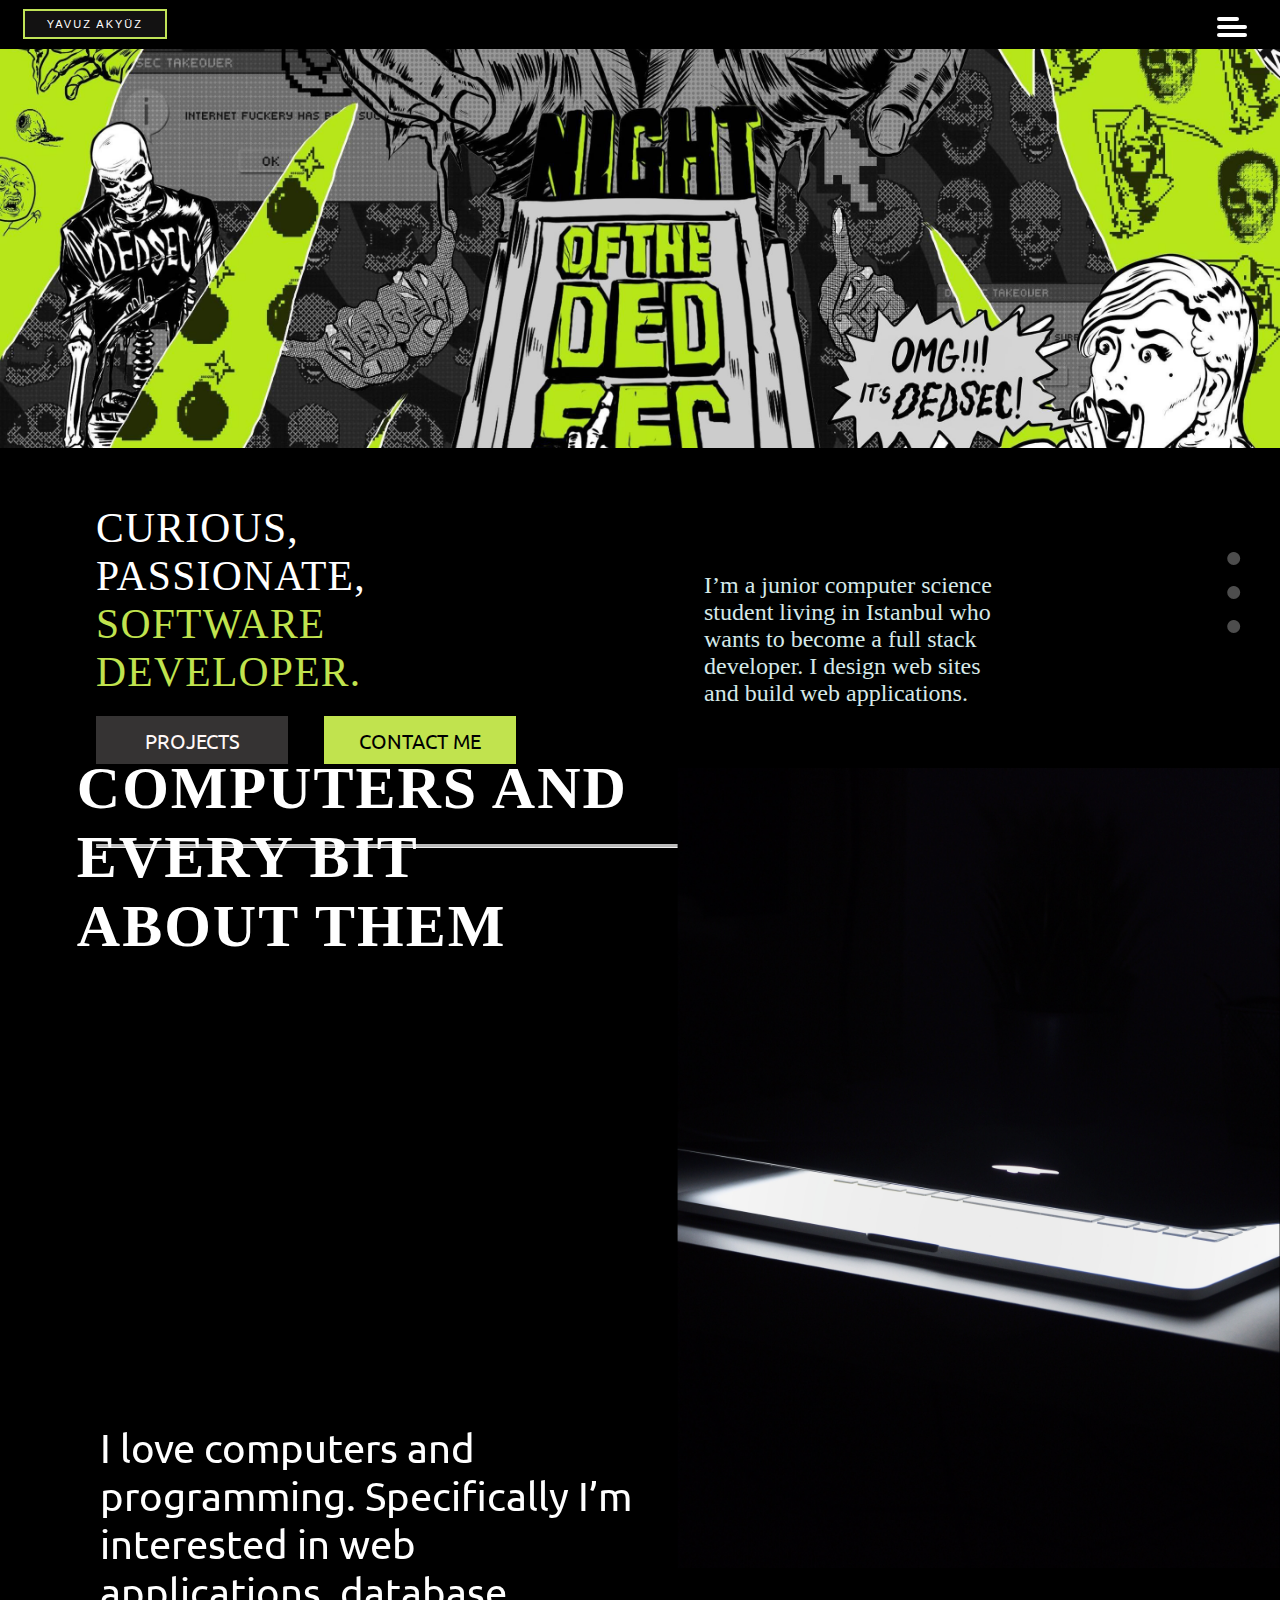
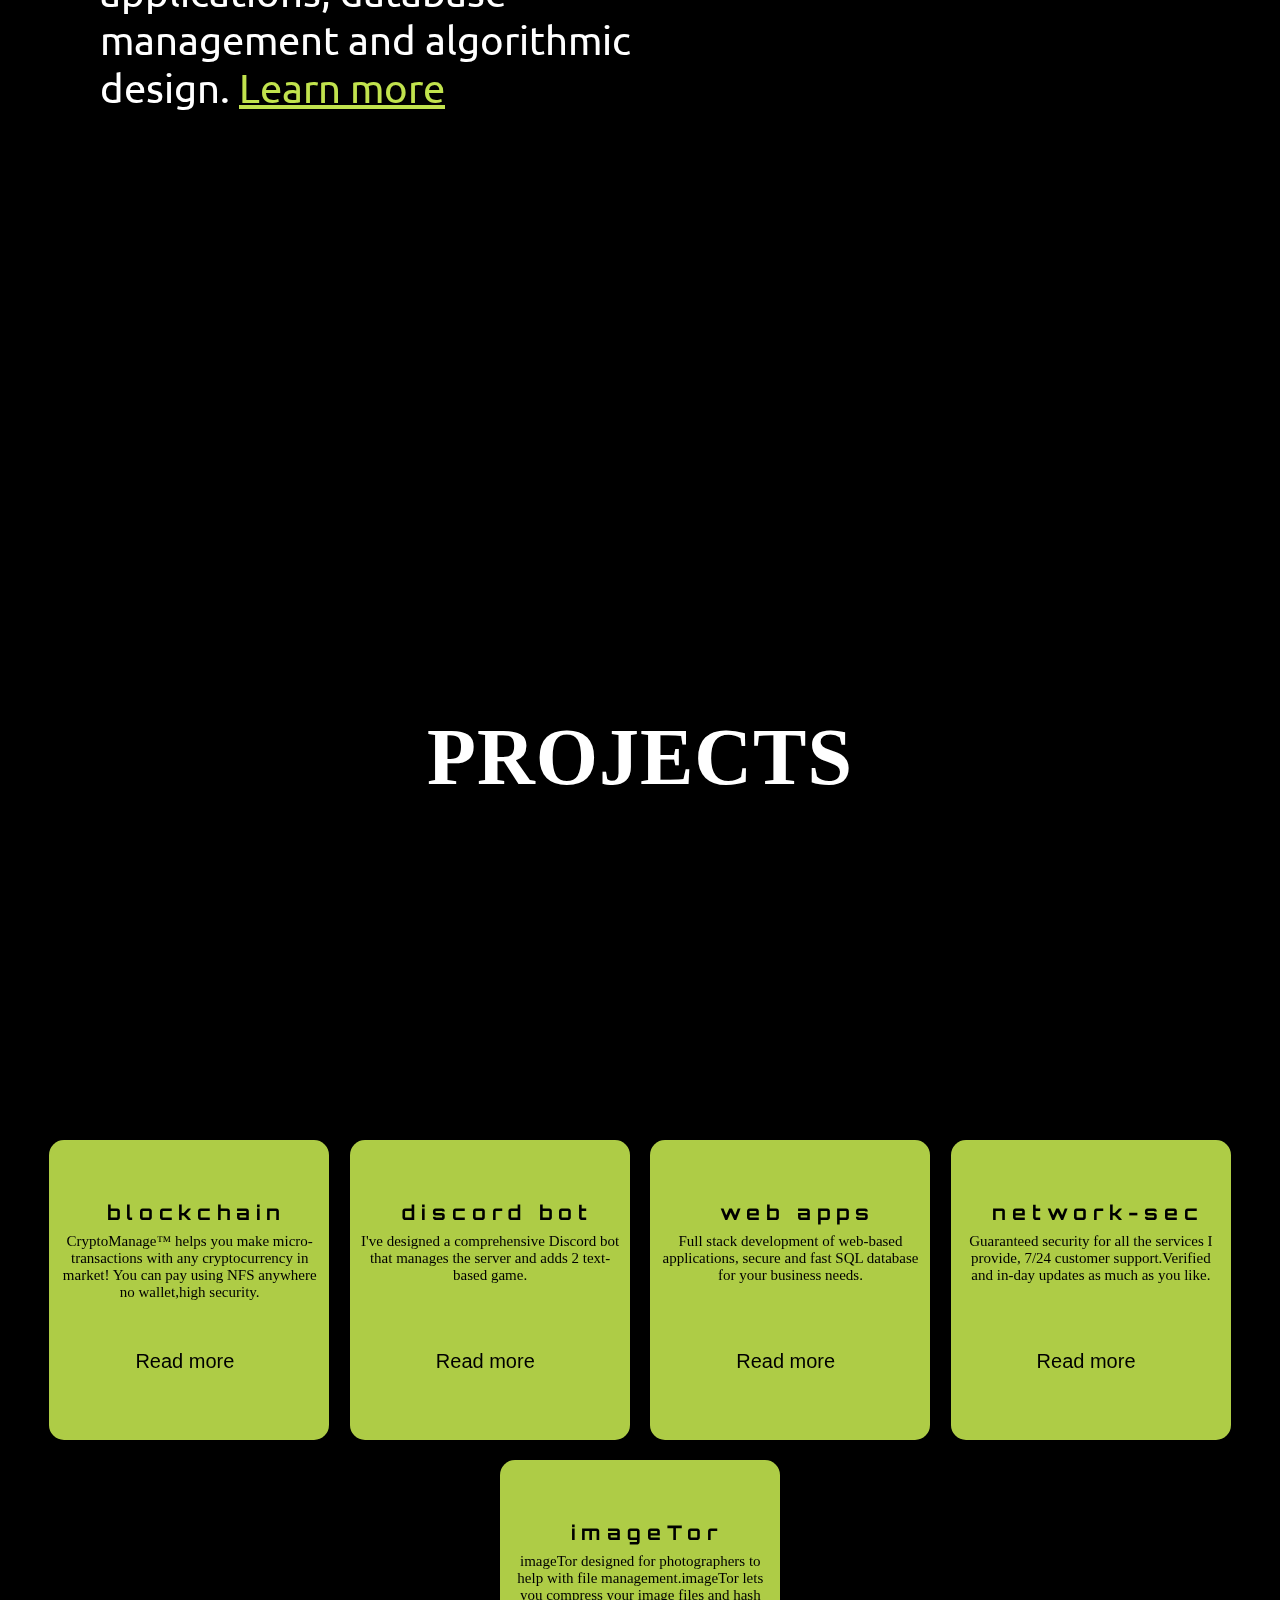
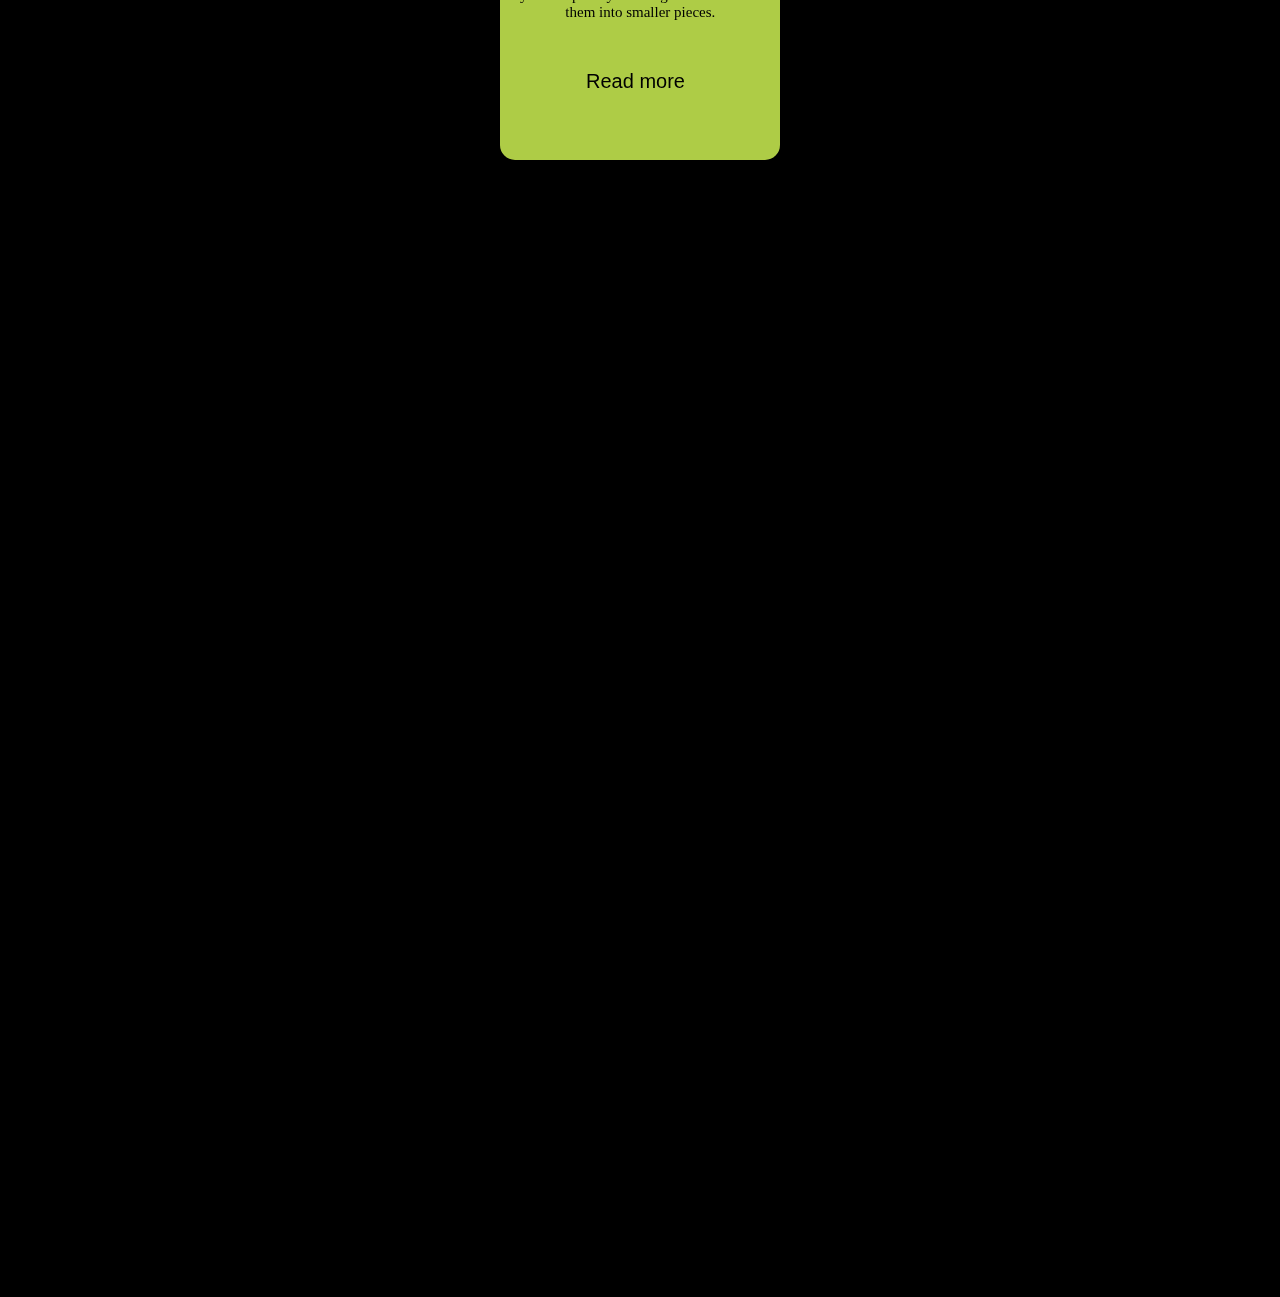
==== commit 43c0e9f9: "general changes before release" ====
--- a/index.html
+++ b/index.html
@@ -50,7 +50,7 @@
                  <h1  id="isim">
                 CURIOUS, <div> </div>
                 PASSIONATE,<div></div>
-                <span style="color: yellowgreen;">
+                <span style="color: rgb(192, 227, 78);">
                SOFTWARE DEVELOPER.</span>
                  </h1>
              
@@ -120,6 +120,9 @@
                    <p>
                     CryptoManage™ helps you make micro-transactions with any cryptocurrency in market! You can pay using NFS anywhere no wallet,high security. 
                     Fast, secure. Make your transactions anywhere, no provider no subscription only one time payment. 
+                    <span style="color: purple; text-transform: uppercase; font-size:larger; font-family: -apple-system, BlinkMacSystemFont, 'Segoe UI', Roboto, Oxygen, Ubuntu, Cantarell, 'Open Sans', 'Helvetica Neue', sans-serif;">
+                        github 
+                    </span>
                    </p>
                    
 
@@ -439,7 +442,7 @@
                     </div>
                    
                      <div class="contact-button-div">
-                        <button class="contact-button" onclick="goContact()">
+                        <button class="contact-button" onclick="returnHome()">
                             yavuz akyüz
                               
                         </button>
@@ -489,9 +492,7 @@
             <li>
                 <a href="404.html">About me</a>
             </li>
-            <li>
-                <a href="404.html">Blog</a>
-            </li>
+           
             </ul>
          
         </div>
--- a/styles.css/styles.css
+++ b/styles.css/styles.css
@@ -24,6 +24,7 @@
       
       z-index: 0;
       scroll-behavior: smooth;
+      background: #000000;
       
      
   
@@ -320,7 +321,7 @@
     .proje-basligi {
         align-self: center; 
         position: relative; 
-        bottom: -1040px;
+        top: 600px;
         
      }
 
@@ -444,7 +445,7 @@
         top: 0;
         background-color: rgba(0, 0, 0, 0.781);
         z-index: 3;
-        width: 100%;
+        width:100%;
         height: 100%;
         
     }
@@ -630,6 +631,7 @@
        align-self: center;
        margin-top: 10px;
        size: auto;
+       
 
     }
   
@@ -1117,7 +1119,7 @@
   }
   
   .nav-links li a:hover {
-      color: rgb(241, 14, 14);
+      color: rgb(193, 227, 78);
   }
   
   .nav-links  a{
@@ -1231,6 +1233,13 @@
 
   @media only screen and (max-width: 1520px ){   /* 1480 */
       
+    .card-img{
+        display: none;
+    }
+
+
+
+
     .burger{
        margin-top: 3px;
        margin-right: 8px;
@@ -1585,10 +1594,12 @@
     .tanitimbtns{
         width: 22em;
         margin-top: 40px;
+       
         
     }
     .tanitimbtns a{
        font-size: 1.1em;
+       
     }
     .scrollnav{
         top: 28em;
@@ -1598,6 +1609,7 @@
     }
     .mymusicbtn{
      width: 10em;
+    
     }
     .myworkbtn{
         width: 10em;
@@ -1672,16 +1684,20 @@
         font-size: 1.6em;
     }
     .mymusicbtn{
+       padding: 10px;
         width: 7em;
-        height:2.5em;
+        height:40px;
+        text-align: center;
     }
     .myworkbtn{
+        padding: 10px;
         width: 7em;
-        height:2.5em;
+        height:40px;
+        text-align: center;
     }
 
     .h1-container{
-      margin-top: 280px;
+      margin-top: 340px;
       width: 290px;
    
     }
@@ -1701,7 +1717,7 @@
         height:200px;
         width: 400px;
         left: -50%;
-        margin-top: 220px;
+        top: 600px;
         
     }
 
@@ -1709,15 +1725,20 @@
     width: 200%;
     height: 140%;
     } 
-    
+    .proje-basligi{
+       top: 320px;
+    }
     .proje-basligi h1 {
-        color: white;  font-size-adjust: initial; font-size:60px;
+        color: white;  font-size-adjust: initial; font-size:40px;
     }
 
     .p-container{
        
              width: 80%;
             padding-left: 30px;
+            margin-top: 400px;
+
+    
     }
 
     .p-container p{
@@ -1726,5 +1747,25 @@
         font-size: 26px;
     }
 
-
-  }
+        .card-img{
+           display: none;
+        }
+
+        .modal {
+            width:  100%;
+            height: 100%;
+        }
+        .modal-content{
+            width: 80%;
+            height: 60%;
+        }
+        
+        .modal-content h1{
+            font-size: 40px;
+        }
+
+        .modal-content p {
+            font-size: inherit;
+        }
+
+  }
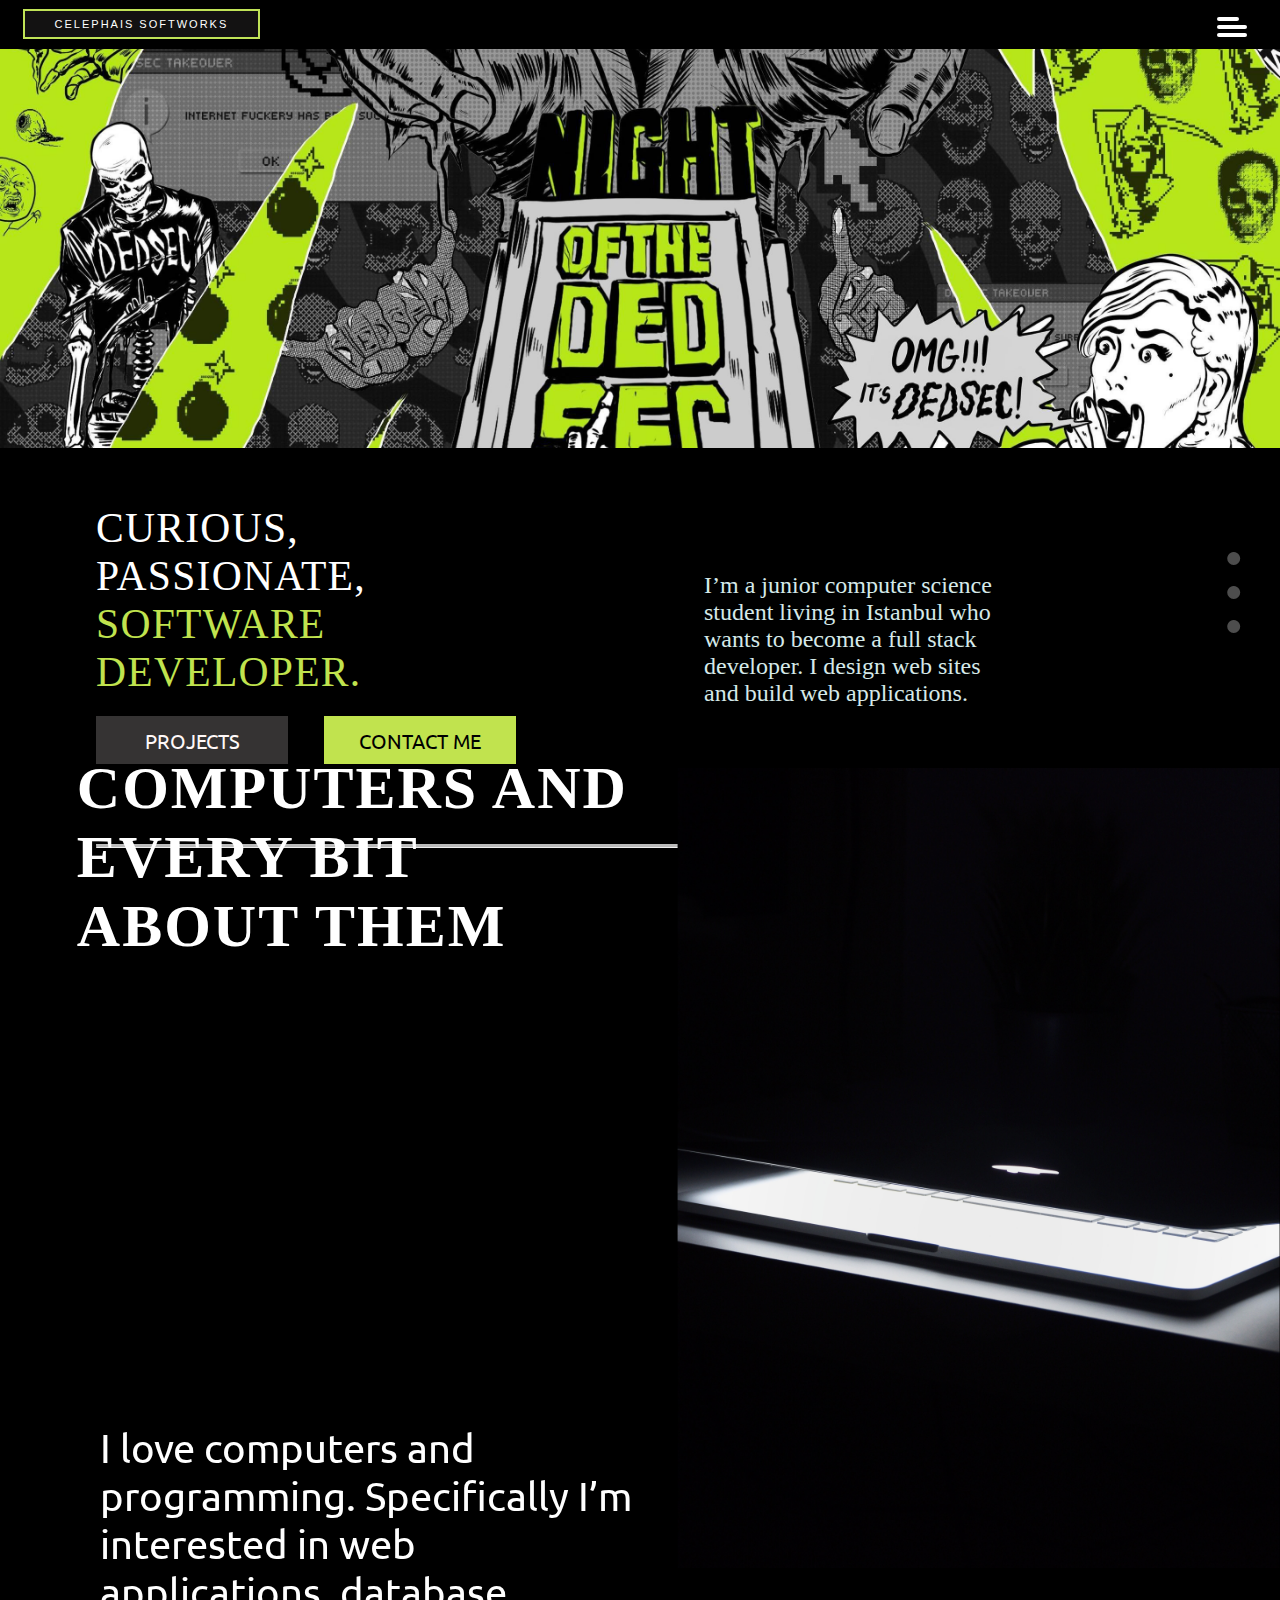
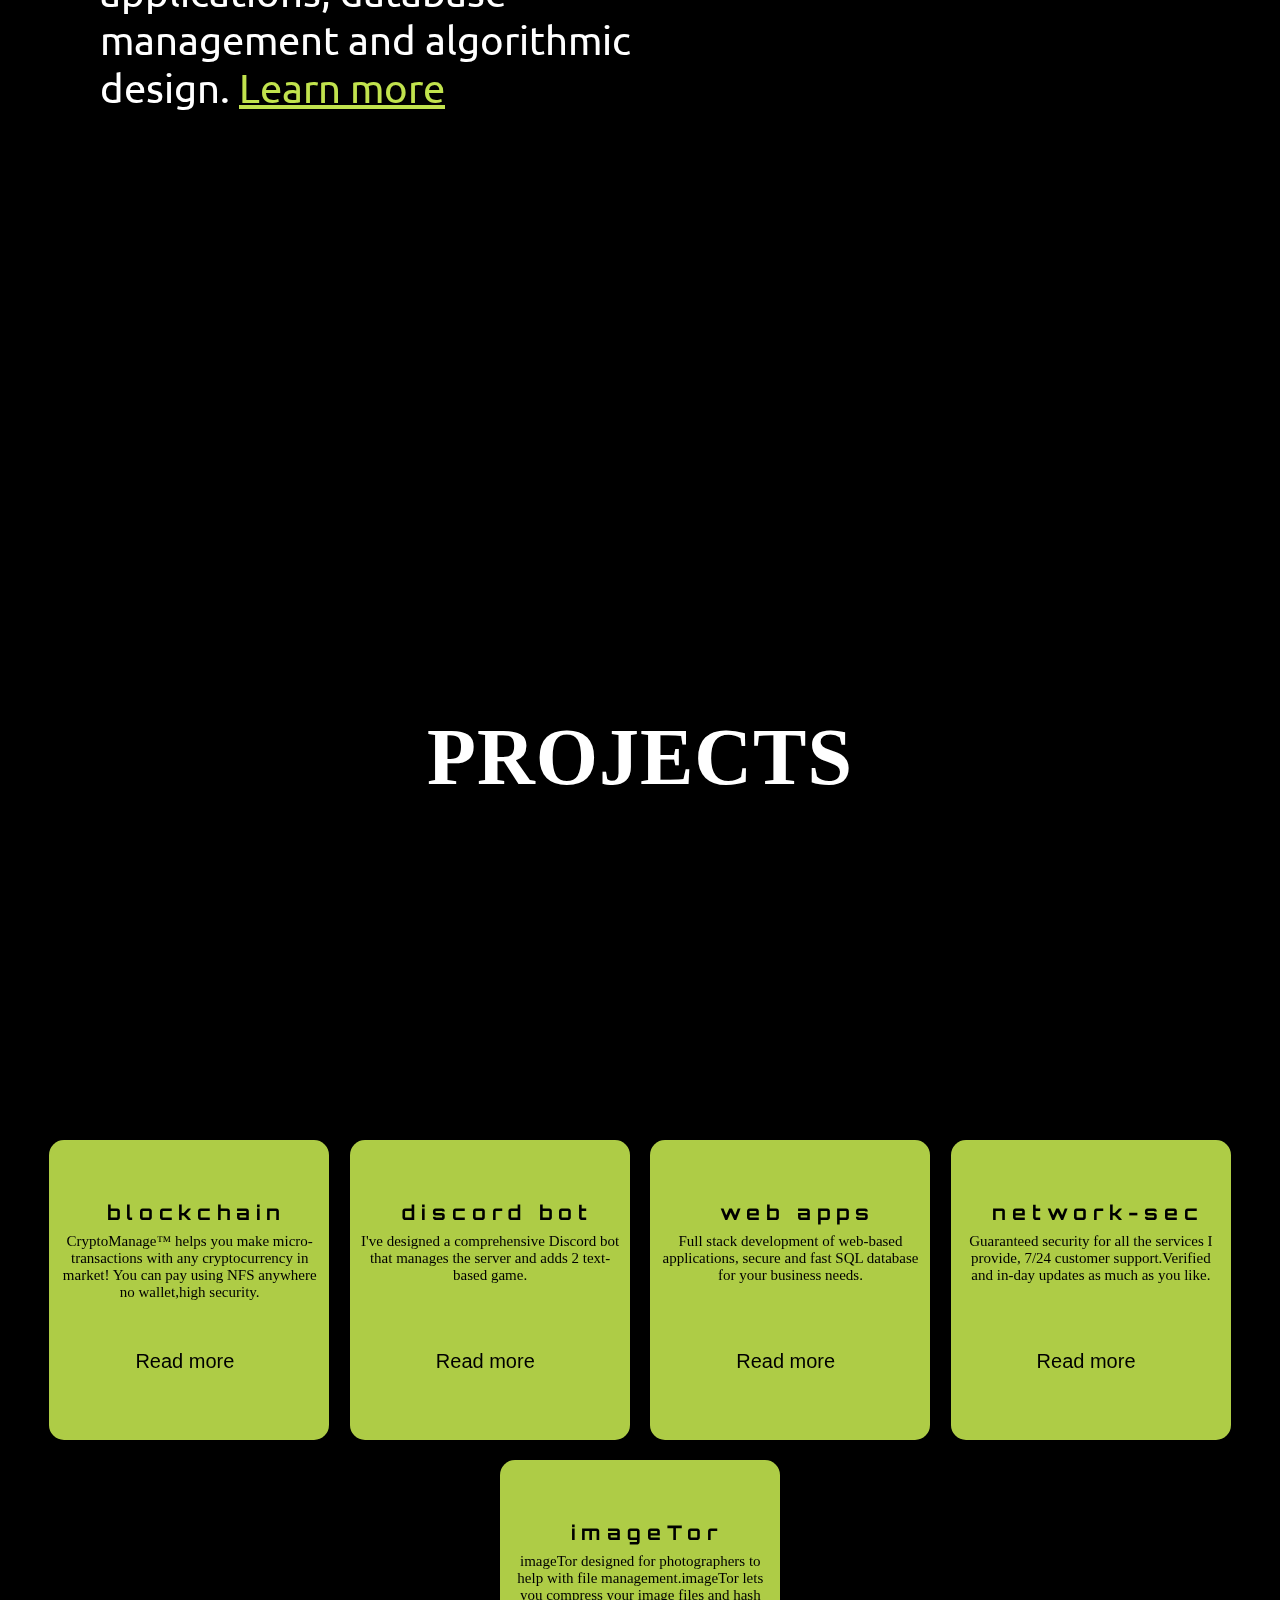
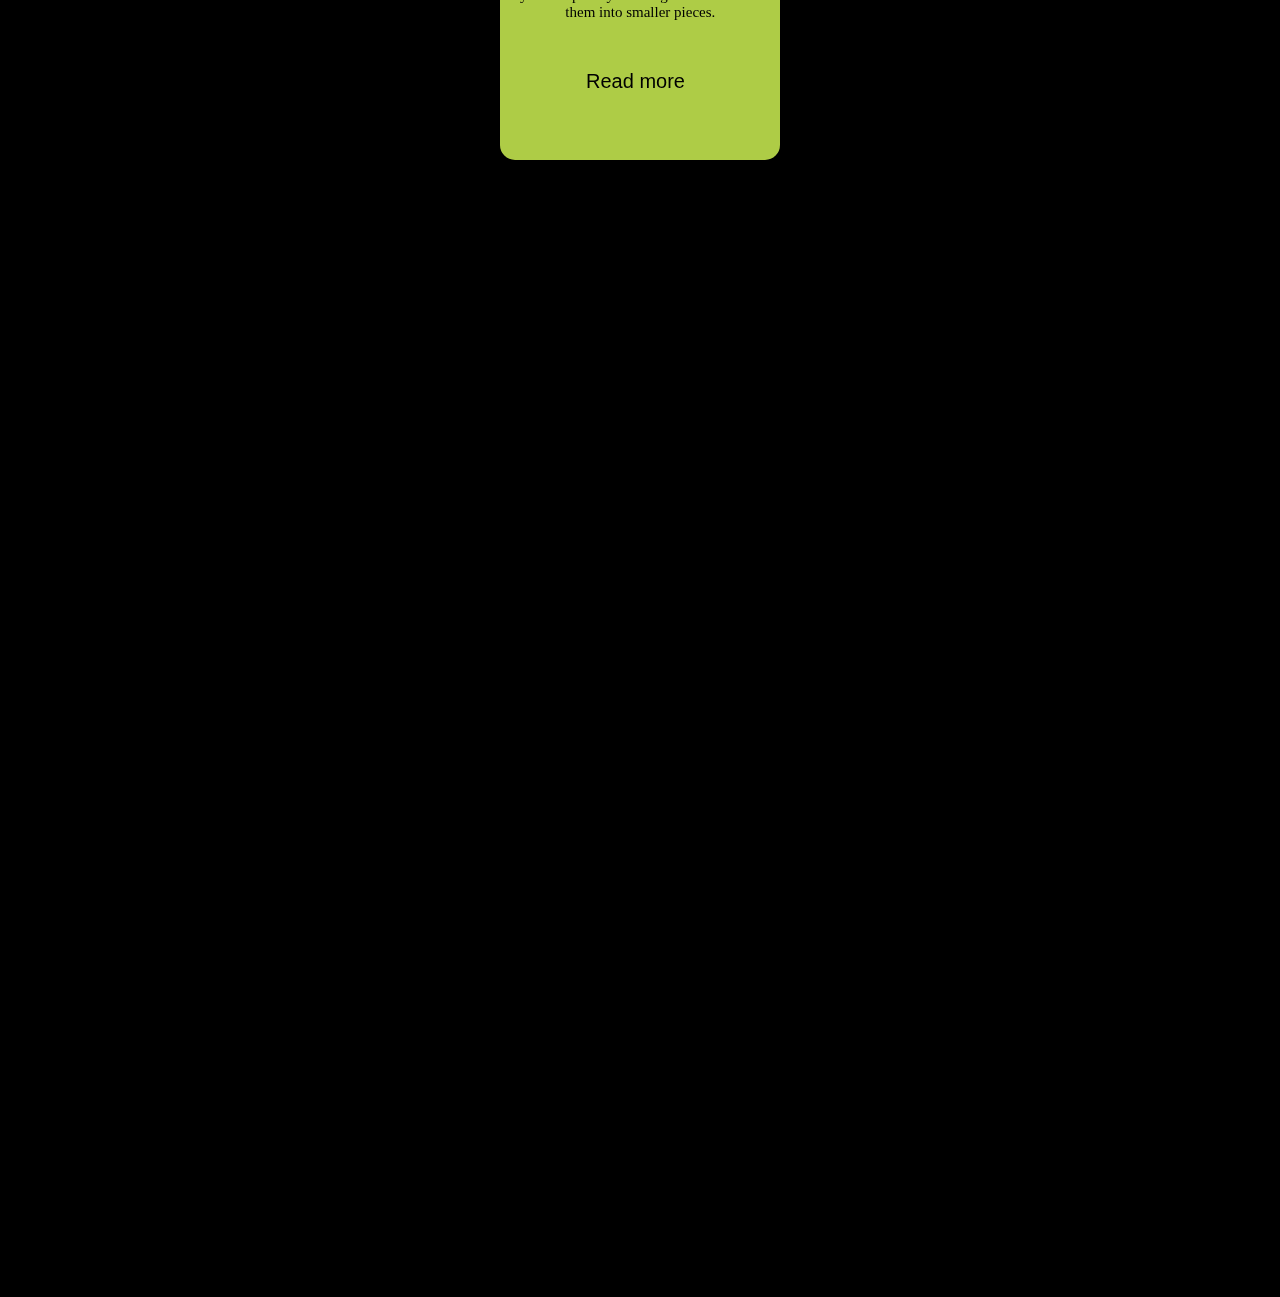
==== commit bf1d522e: "formatting#1" ====
--- a/index.html
+++ b/index.html
@@ -2,7 +2,7 @@
     <head>
         <meta charset="utf-8">
         <meta http-equiv="X-UA-Compatible" content="IE=edge,chrome=1">
-        <title> yavuzakyuz </title>
+        <title> celephais </title>
         <meta name="description" content="">
         <meta name="viewport" content="width=device-width">
         <link rel="stylesheet" href="./styles.css/styles.css">
@@ -443,7 +443,7 @@
                    
                      <div class="contact-button-div">
                         <button class="contact-button" onclick="returnHome()">
-                            yavuz akyüz
+                            Celephais Softworks
                               
                         </button>
                     </div> 
@@ -530,4 +530,4 @@
 
 
 
-   </html>+   </html>
--- a/styles.css/styles.css
+++ b/styles.css/styles.css
@@ -439,14 +439,15 @@
 
     .modals{
         box-shadow: inherit;
-        display: none;
+        display: block;
         position:fixed;
         left: 0;
-        top: 0;
+        top: -100%;
         background-color: rgba(0, 0, 0, 0.781);
         z-index: 3;
         width:100%;
         height: 100%;
+        transition: all 0.6s ease;
         
     }
 
@@ -528,7 +529,7 @@
     font-size: 2vw;
     font-weight: bold;
     
-    width:25px;
+    width:45px;
     height: 45px;
     
     cursor: pointer;
